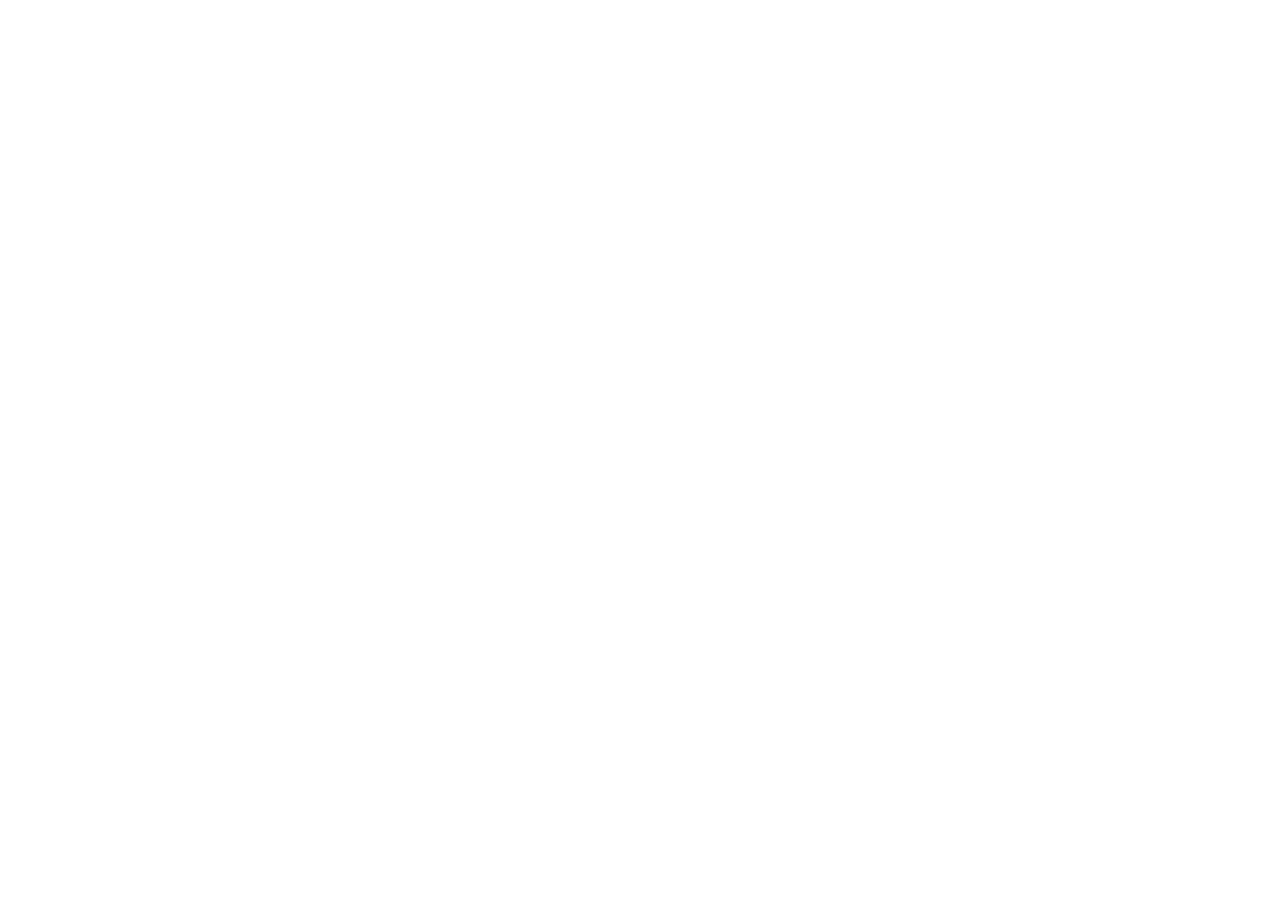
==== about.html @ c9db91c6 "initial commit" ====
<!doctype html>
<html>
<head>
  <meta charset="utf-8">
  <meta name="viewport" content="initial-scale=1.0">
  <title>about</title>
  <link rel="stylesheet" href="css/standardize.css">
  <link rel="stylesheet" href="css/about-grid.css">
  <link rel="stylesheet" href="css/about.css">
</head>
<body class="body page-about clearfix">
  <script src="js/jquery-min.js"></script>
</body>
</html>
---- css/standardize.css ----
/*! normalize.css v2.1.0 | MIT License | git.io/normalize */

/* ==========================================================================
   HTML5 display definitions
   ========================================================================== */

/**
 * Correct `block` display not defined in IE 8/9.
 */

article,
aside,
details,
figcaption,
figure,
footer,
header,
hgroup,
main,
nav,
section,
summary {
    display: block;
}

/**
 * Correct `inline-block` display not defined in IE 8/9.
 */

audio,
canvas,
video {
    display: inline-block;
}

/**
 * Prevent modern browsers from displaying `audio` without controls.
 * Remove excess height in iOS 5 devices.
 */

audio:not([controls]) {
    display: none;
    height: 0;
}

/**
 * Address styling not present in IE 8/9.
 */

[hidden] {
    display: none;
}

/* ==========================================================================
   Base
   ========================================================================== */

/**
 * 1. Set default font family to sans-serif.
 * 2. Prevent iOS text size adjust after orientation change, without disabling
 *    user zoom.
 * 3. Ensure that the HTML is always 100% height. This fixed body height issues in Chrome for example.
 */

html {
    font-family: sans-serif; /* 1 */
    -webkit-text-size-adjust: 100%; /* 2 */
    -ms-text-size-adjust: 100%; /* 2 */
    min-height: 100%;
}

/**
 * Remove default margin.
 */

body {
    margin: 0;
}

/* ==========================================================================
   Links
   ========================================================================== */

/**
 * Address `outline` inconsistency between Chrome and other browsers.
 */

a:focus {
    outline: thin dotted;
}

/**
 * Improve readability when focused and also mouse hovered in all browsers.
 */

a:active,
a:hover {
    outline: 0;
}

/* ==========================================================================
   Typography
   ========================================================================== */

/**
 * Address variable `h1` font-size and margin within `section` and `article`
 * contexts in Firefox 4+, Safari 5, and Chrome.
 */

h1 {
    font-size: 2em;
    margin: 0.67em 0;
}

/**
 * Address styling not present in IE 8/9, Safari 5, and Chrome.
 */

abbr[title] {
    border-bottom: 1px dotted;
}

/**
 * Address style set to `bolder` in Firefox 4+, Safari 5, and Chrome.
 */

b,
strong {
    font-weight: bold;
}

/**
 * Address styling not present in Safari 5 and Chrome.
 */

dfn {
    font-style: italic;
}

/**
 * Address differences between Firefox and other browsers.
 */

hr {
    -moz-box-sizing: content-box;
    box-sizing: content-box;
    height: 0;
}

/**
 * Address styling not present in IE 8/9.
 */

mark {
    background: #ff0;
    color: #000;
}

/**
 * Correct font family set oddly in Safari 5 and Chrome.
 */

code,
kbd,
pre,
samp {
    font-family: monospace, serif;
    font-size: 1em;
}

/**
 * Improve readability of pre-formatted text in all browsers.
 */

pre {
    white-space: pre-wrap;
}

/**
 * Set consistent quote types.
 */

q {
    quotes: "\201C" "\201D" "\2018" "\2019";
}

/**
 * Address inconsistent and variable font size in all browsers.
 */

small {
    font-size: 80%;
}

/**
 * Prevent `sub` and `sup` affecting `line-height` in all browsers.
 */

sub,
sup {
    font-size: 75%;
    line-height: 0;
    position: relative;
    vertical-align: baseline;
}

sup {
    top: -0.5em;
}

sub {
    bottom: -0.25em;
}

/* ==========================================================================
   Embedded content
   ========================================================================== */

/**
 * Remove border when inside `a` element in IE 8/9.
 */

img {
    border: 0;
}

/**
 * Correct overflow displayed oddly in IE 9.
 */

svg:not(:root) {
    overflow: hidden;
}

/* ==========================================================================
   Figures
   ========================================================================== */

/**
 * Address margin not present in IE 8/9 and Safari 5.
 */

figure {
    margin: 0;
}

/* ==========================================================================
   Forms
   ========================================================================== */

/**
 * Define consistent border, margin, and padding.
 */
fieldset {
    margin: 0 2px;
    padding: 0.35em 0.625em 0.75em;
}

/**
 * 1. Correct `color` not being inherited in IE 8/9.
 * 2. Remove padding so people aren't caught out if they zero out fieldsets.
 */

legend {
    border: 0; /* 1 */
    padding: 0; /* 2 */
}

/**
 * 1. Correct font family not being inherited in all browsers.
 * 2. Correct font size not being inherited in all browsers.
 * 3. Address margins set differently in Firefox 4+, Safari 5, and Chrome.
 */

button,
input,
select,
textarea {
    font-family: inherit; /* 1 */
    font-size: 100%; /* 2 */
    font-weight: inherit; /* 1 */
    margin: 0; /* 3 */
    padding: 0;
}

/**
 * Remove the default button background color that browsers set
 */

button {
    background: transparent;
}

/**
 * Address Firefox 4+ setting `line-height` on `input` using `!important` in
 * the UA stylesheet.
 */

button,
input {
    line-height: normal;
}

/**
 * Address inconsistent `text-transform` inheritance for `button` and `select`.
 * All other form control elements do not inherit `text-transform` values.
 * Correct `button` style inheritance in Chrome, Safari 5+, and IE 8+.
 * Correct `select` style inheritance in Firefox 4+ and Opera.
 */

button,
select {
    text-transform: none;
}

/**
 * Make sure selects don't get the default browser styles.
 */
select {
  -webkit-appearance: none;
}


/**
 * 1. Avoid the WebKit bug in Android 4.0.* where (2) destroys native `audio`
 *    and `video` controls.
 * 2. Correct inability to style clickable `input` types in iOS.
 * 3. Improve usability and consistency of cursor style between image-type
 *    `input` and others.
 */

button,
html input[type="button"], /* 1 */
input[type="reset"],
input[type="submit"] {
    -webkit-appearance: button; /* 2 */
    cursor: pointer; /* 3 */
}

/**
 * Re-set default cursor for disabled elements.
 */

button[disabled],
html input[disabled] {
    cursor: default;
}

/**
 * 1. Address box sizing set to `content-box` in IE 8/9.
 * 2. Remove excess padding in IE 8/9.
 */

input[type="checkbox"],
input[type="radio"] {
    box-sizing: border-box; /* 1 */
    padding: 0; /* 2 */
}

/**
 * 1. Address `appearance` set to `searchfield` in Safari 5 and Chrome.
 * 2. Address `box-sizing` set to `border-box` in Safari 5 and Chrome
 *    (include `-moz` to future-proof).
 */

input[type="search"] {
    -webkit-appearance: textfield; /* 1 */
    -moz-box-sizing: content-box;
    -webkit-box-sizing: content-box; /* 2 */
    box-sizing: content-box;
}

/**
 * Remove inner padding and search cancel button in Safari 5 and Chrome
 * on OS X.
 */

input[type="search"]::-webkit-search-cancel-button,
input[type="search"]::-webkit-search-decoration {
    -webkit-appearance: none;
}

/**
 * Remove inner padding and border in Firefox 4+.
 */

button::-moz-focus-inner,
input::-moz-focus-inner {
    border: 0;
    padding: 0;
}

/**
 * 1. Remove default vertical scrollbar in IE 8/9.
 * 2. Improve readability and alignment in all browsers.
 * 3. Disable resizing by default.
 */

textarea {
    overflow: auto; /* 1 */
    vertical-align: top; /* 2 */
    resize: none; /* 3 */
}

/* ==========================================================================
   Tables
   ========================================================================== */

/**
 * Remove most spacing between table cells.
 */

table {
    border-collapse: collapse;
    border-spacing: 0;
}



html, body, div, span, applet, object, iframe,
h1, h2, h3, h4, h5, h6, p, blockquote, pre,
a, abbr, acronym, address, big, cite, code,
del, dfn, em, font, img, ins, kbd, q, s, samp,
small, strike, strong, sub, sup, tt, var,
dl, dt, dd, ol, ul, li,
fieldset, form, label, legend,
table, caption, tbody, tfoot, thead, tr, th, td {
  margin: 0;
  padding: 0;
  border: 0;
  outline: 0;
  font-weight: inherit;
  font-style: inherit;
  font-size: 100%;
  font-family: inherit;
  vertical-align: baseline;
}
/* remember to define focus styles! */
:focus {
  outline: 0;
}
body {
  line-height: 1;
  color: black;
  background: white;
}
ol, ul, li {
  list-style: none;
}
/* tables still need 'cellspacing="0"' in the markup */
table {
  border-collapse: separate;
  border-spacing: 0;
}
caption, th, td {
  text-align: left;
  font-weight: normal;
}
blockquote:before, blockquote:after,
q:before, q:after {
  content: "";
}
blockquote, q {
  quotes: "" "";
}
a,
a:hover,
a:visited {
  text-decoration: none;
}
button,
input,
fieldset,
textarea,
select {
  font-size: inherit;
  color: inherit;
  border: none;
  border-radius: 0;
}
img {
  width: 100%;
  height: auto;
}
.clearfix:before, .clearfix:after { content: ""; display: table; }
.clearfix:after { clear: both; }
.clearfix { *zoom: 1; }

* {
  -moz-box-sizing: border-box;
  box-sizing: border-box;
}
---- css/about-grid.css ----
.fluid-span-1 {
  width: 6.5%;
}

.fluid-span-2 {
  width: 15%;
}

.fluid-span-3 {
  width: 23.5%;
}

.fluid-span-4 {
  width: 32%;
}

.fluid-span-5 {
  width: 40.5%;
}

.fluid-span-6 {
  width: 49%;
}

.fluid-span-7 {
  width: 57.5%;
}

.fluid-span-8 {
  width: 66%;
}

.fluid-span-9 {
  width: 74.5%;
}

.fluid-span-10 {
  width: 83%;
}

.fluid-span-11 {
  width: 91.5%;
}

.fluid-span-12 {
  width: 100%;
}

.fluid-offset-1 {
  margin-left: 8.5%;
}

.fluid-offset-2 {
  margin-left: 17%;
}

.fluid-offset-3 {
  margin-left: 25.5%;
}

.fluid-offset-4 {
  margin-left: 34%;
}

.fluid-offset-5 {
  margin-left: 42.5%;
}

.fluid-offset-6 {
  margin-left: 51%;
}

.fluid-offset-7 {
  margin-left: 59.5%;
}

.fluid-offset-8 {
  margin-left: 68%;
}

.fluid-offset-9 {
  margin-left: 76.5%;
}

.fluid-offset-10 {
  margin-left: 85%;
}

.fluid-offset-11 {
  margin-left: 93.5%;
}
---- css/about.css ----
body {
  background-color: rgb(255, 255, 255);
  font-size: 1em;
}
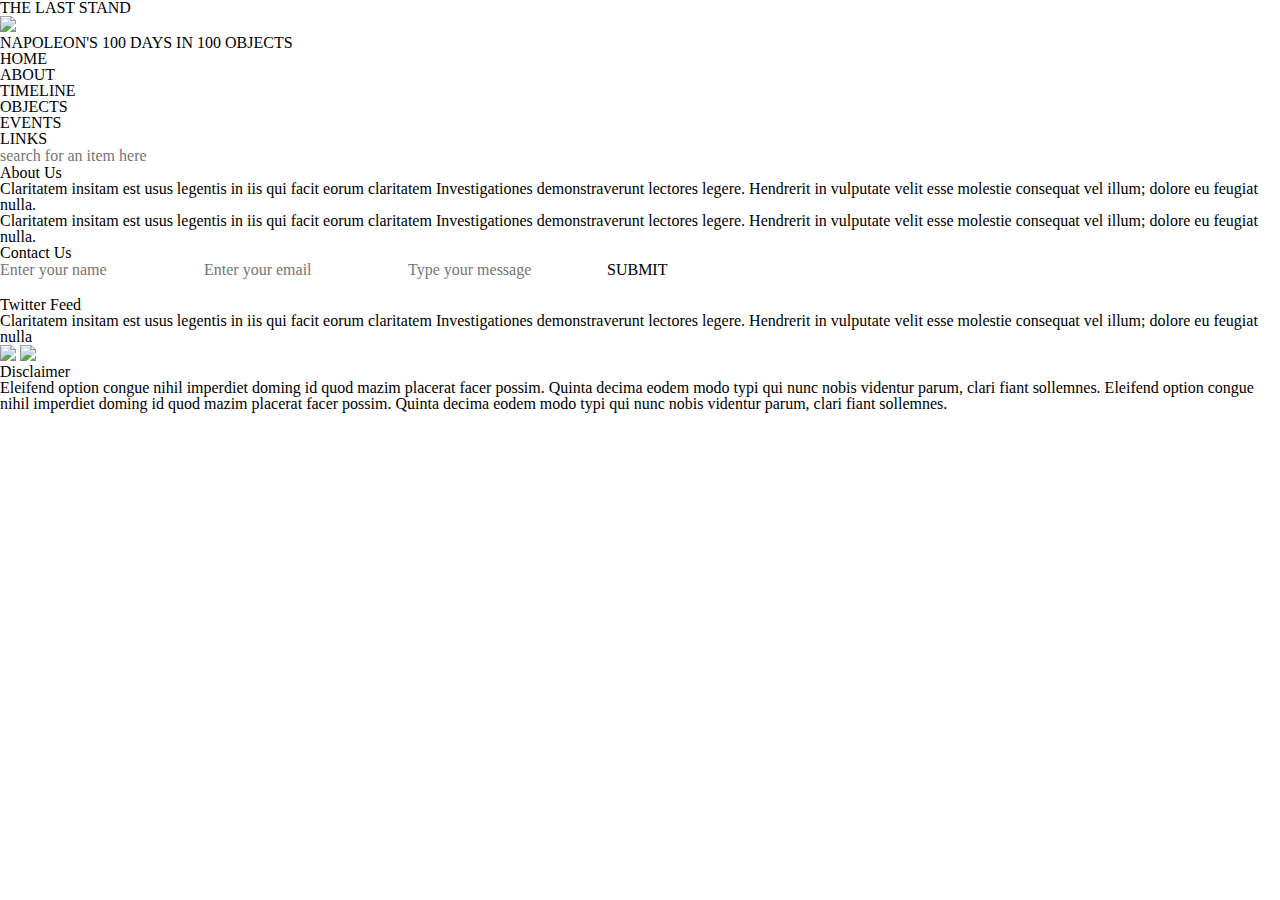
==== commit 8d384701: "add Header & Footer" ====
--- a/about.html
+++ b/about.html
@@ -9,6 +9,65 @@
   <link rel="stylesheet" href="css/about.css">
 </head>
 <body class="body page-about clearfix">
+  <section class="header">
+    <section class="header-content clearfix">
+      <h1 class="title">THE LAST STAND</h1>
+      <img class="warwick-logo" src="images/NAPO warwick logo black-202x69-2.jpg" data-rimage data-src="images/NAPO warwick logo black-202x69-2.jpg">
+      <h2 class="subtitle">NAPOLEON'S 100 DAYS IN 100 OBJECTS</h2>
+      <nav class="main-nav main-nav-1 clearfix">
+        <ul class="main-nav clearfix">
+          <li onClick="window.location='index.html';" class="nav-home">HOME</li>
+          <li onClick="window.location='about.html';" class="nav-about">ABOUT</li>
+          <li onClick="window.location='timeline.html';" class="nav-timeline">TIMELINE</li>
+          <li onClick="window.location='objects.html';" class="nav-objects">OBJECTS</li>
+          <li onClick="window.location='events.html';" class="nav-events">EVENTS</li>
+          <li onClick="window.location='links.html';" class="nav-links">LINKS</li>
+        </ul>
+      </nav>
+      <input class="search" name="site-wide-search" placeholder="search for an item here" type="search">
+    </section>
+    <div class="header-bg"></div>
+  </section>
+  <section class="footer clearfix">
+    <div class="footer_contents_contents clearfix">
+      <section class="about clearfix">
+        <p class="about_title">About Us</p>
+        <div class="about_text">
+          <p>Claritatem insitam est usus legentis in iis qui facit eorum claritatem Investigationes demonstraverunt lectores legere. Hendrerit in vulputate velit esse molestie consequat vel illum; dolore eu feugiat nulla.</p>
+          <p>Claritatem insitam est usus legentis in iis qui facit eorum claritatem Investigationes demonstraverunt lectores legere. Hendrerit in vulputate velit esse molestie consequat vel illum; dolore eu feugiat nulla.<br></p>
+</div>
+      </section>
+      <section class="contact_form clearfix">
+        <p class="contact_title">Contact Us</p>
+        <input class="name" placeholder="Enter your name" type="text">
+        <input class="email" placeholder="Enter your email" type="text">
+        <textarea class="message" placeholder="Type your message"></textarea>
+        <button class="submit">SUBMIT&nbsp;</button>
+      </section>
+      <section class="social clearfix">
+        <section class="twitter_feed clearfix">
+          <p class="twitter_title">Twitter Feed</p>
+          <p class="twitter_feed_placeholder">Claritatem insitam est usus legentis in iis qui facit eorum claritatem Investigationes demonstraverunt lectores legere. Hendrerit in vulputate velit esse molestie consequat vel illum; dolore eu feugiat nulla</p>
+        </section>
+        <div class="social_links clearfix">
+          <img class="facebook" src="images/facebook42-42x42-1.png" data-rimage data-src="images/facebook42-42x42-1.png">
+          <img class="twitter" src="images/twitter42-42x42-1.png" data-rimage data-src="images/twitter42-42x42-1.png">
+        </div>
+      </section>
+    </div>
+    <div class="footer_contents"></div>
+    <section class="disclaimer disclaimer-1">
+      <div class="disclaimer clearfix">
+        <div class="element"></div>
+        <div class="disclaimer_text clearfix">
+          <p class="text text-1">Disclaimer</p>
+          <p class="text text-2">Eleifend option congue nihil imperdiet doming id quod mazim placerat facer possim. Quinta decima eodem modo typi qui nunc nobis videntur parum, clari fiant sollemnes.&nbsp;Eleifend option congue nihil imperdiet doming id quod mazim placerat facer possim. Quinta decima eodem modo typi qui nunc nobis videntur parum, clari fiant sollemnes.</p>
+        </div>
+      </div>
+    </section>
+  </section>
+
   <script src="js/jquery-min.js"></script>
+  <script src="js/rimages.js"></script>
 </body>
 </html>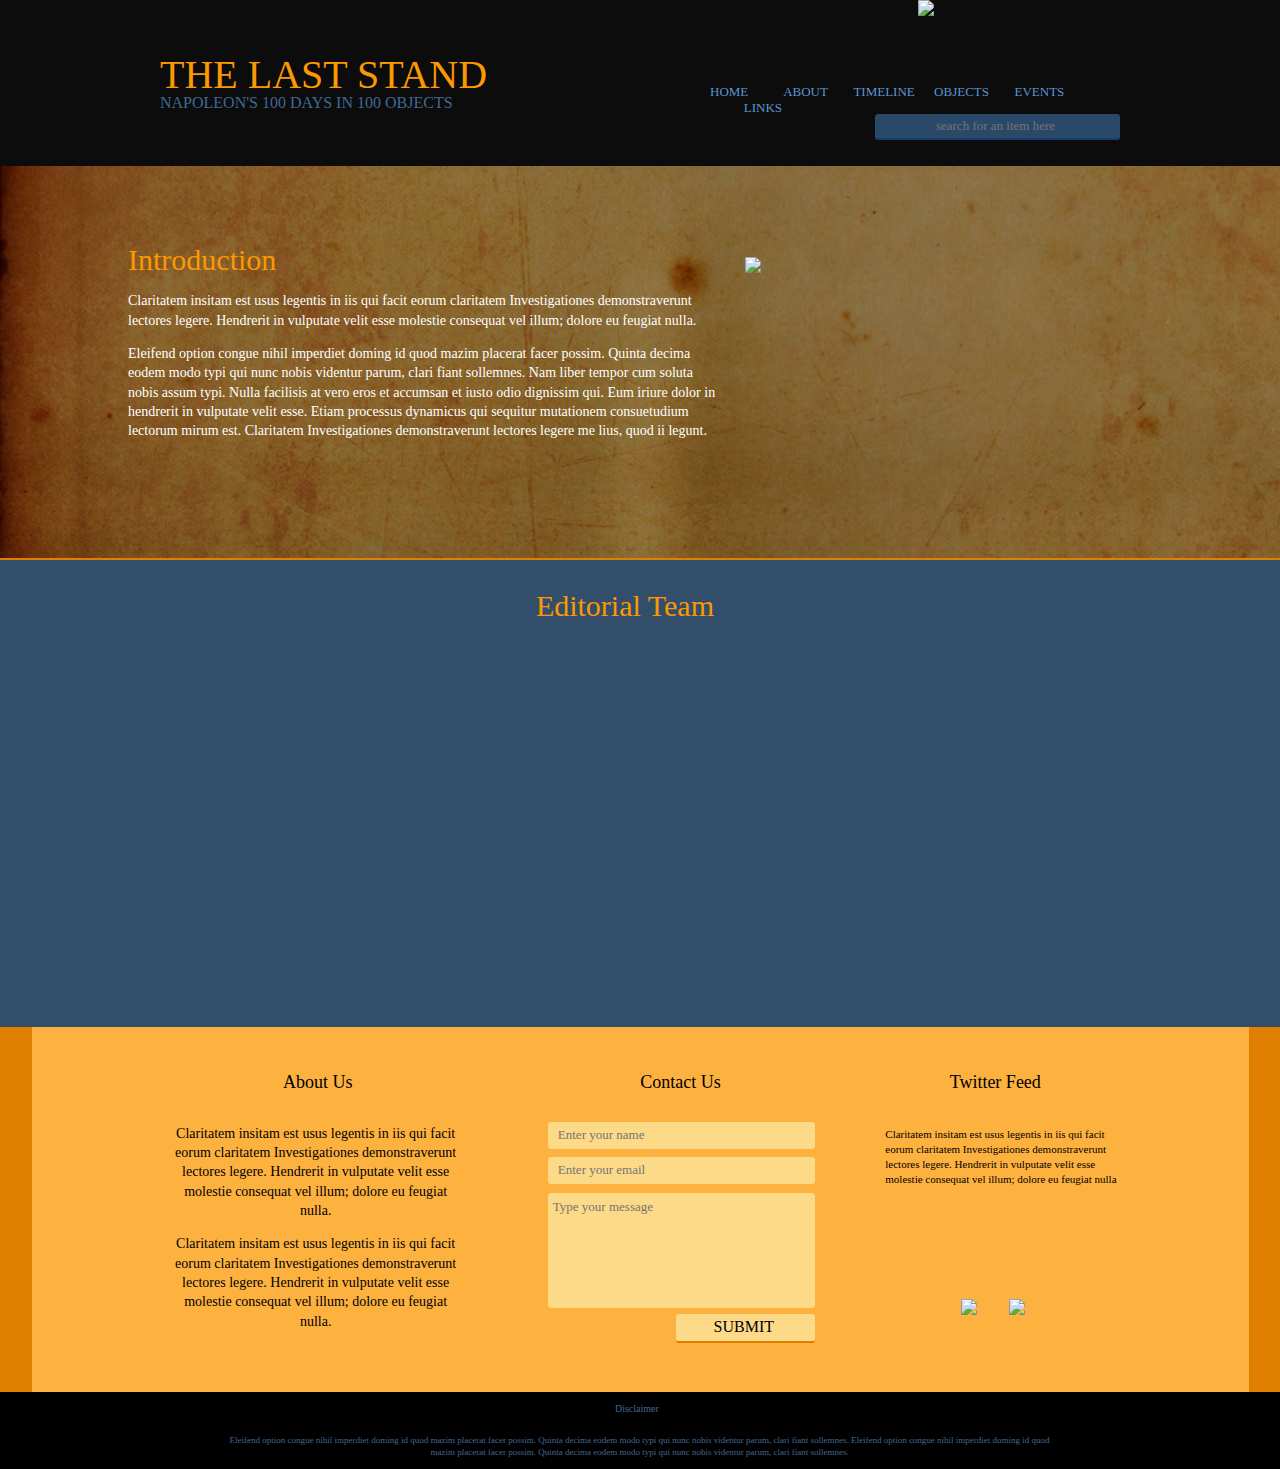
==== commit 16554d78: "add contents" ====
--- a/about.html
+++ b/about.html
@@ -28,6 +28,18 @@
     </section>
     <div class="header-bg"></div>
   </section>
+  <section class="introduction introduction-1 clearfix">
+    <article class="introduction clearfix">
+      <article class="title">Introduction</article>
+      <article class="body">
+        <p>Claritatem insitam est usus legentis in iis qui facit eorum claritatem Investigationes demonstraverunt lectores legere. Hendrerit in vulputate velit esse molestie consequat vel illum; dolore eu feugiat nulla.</p>
+        <p>Eleifend option congue nihil imperdiet doming id quod mazim placerat facer possim. Quinta decima eodem modo typi qui nunc nobis videntur parum, clari fiant sollemnes. Nam liber tempor cum soluta nobis assum typi. Nulla facilisis at vero eros et accumsan et iusto odio dignissim qui. Eum iriure dolor in hendrerit in vulputate velit esse. Etiam processus dynamicus qui sequitur mutationem consuetudium lectorum mirum est. Claritatem Investigationes demonstraverunt lectores legere me lius, quod ii legunt.</p>
+</article>
+      <img class="introduction_image" src="images/Beaume_-_Napoléon_Ier_quittant_l'île_d'Elbe_-_1836-382x226-4.jpg" data-rimage data-src="images/Beaume_-_Napoléon_Ier_quittant_l'île_d'Elbe_-_1836-382x226-4.jpg">
+    </article>
+  </section>
+  <div class="container"></div>
+  <p class="text text-1">Editorial Team</p>
   <section class="footer clearfix">
     <div class="footer_contents_contents clearfix">
       <section class="about clearfix">
@@ -60,8 +72,8 @@
       <div class="disclaimer clearfix">
         <div class="element"></div>
         <div class="disclaimer_text clearfix">
-          <p class="text text-1">Disclaimer</p>
-          <p class="text text-2">Eleifend option congue nihil imperdiet doming id quod mazim placerat facer possim. Quinta decima eodem modo typi qui nunc nobis videntur parum, clari fiant sollemnes.&nbsp;Eleifend option congue nihil imperdiet doming id quod mazim placerat facer possim. Quinta decima eodem modo typi qui nunc nobis videntur parum, clari fiant sollemnes.</p>
+          <p class="text text-2">Disclaimer</p>
+          <p class="text text-3">Eleifend option congue nihil imperdiet doming id quod mazim placerat facer possim. Quinta decima eodem modo typi qui nunc nobis videntur parum, clari fiant sollemnes.&nbsp;Eleifend option congue nihil imperdiet doming id quod mazim placerat facer possim. Quinta decima eodem modo typi qui nunc nobis videntur parum, clari fiant sollemnes.</p>
         </div>
       </div>
     </section>
--- a/css/about.css
+++ b/css/about.css
@@ -1,4 +1,514 @@
 body {
   background-color: rgb(255, 255, 255);
+  font: normal 0.875em/1.38 Aller-Light;
+  color: rgb(0, 0, 0);
+}
+
+.about {
+  float: left;
+  width: 29.375%;
+  height: 245px;
+  margin: 43px 0 0 1.56413%;
+}
+
+.about_text {
+  float: left;
+  clear: both;
+  width: 99.7362012987%;
+  min-height: 210px;
+  margin-top: 11px;
+  font: 400 1em/1.38 'Aller Light';
+  text-align: center;
+  color: rgb(0, 0, 0);
+}
+
+.about_text p,
+.body p {
+  margin-bottom: 1em;
+}
+
+.about_title {
+  float: left;
+  margin-left: 38.29787%;
+  font: 1.286em/1.38 DustismoRoman;
+  color: rgb(0, 0, 0);
+}
+
+.contact_form {
+  float: left;
+  width: 27.9166666666%;
+  height: 254px;
+  margin: 43px 0 0 9.45801%;
+}
+
+.contact_title {
+  float: left;
+  margin-left: 34.52076%;
+  font: 1.286em/1.38 DustismoRoman;
+  color: rgb(0, 0, 0);
+}
+
+.container {
+  position: relative;
+  float: left;
+  clear: both;
+  z-index: 45;
+  width: 100%;
+  height: 467px;
+  background-color: rgb(50, 78, 107);
+}
+
+.disclaimer {
+  float: left;
+  width: 100%;
+  height: 77px;
+}
+
+.disclaimer .disclaimer {
+  position: relative;
+}
+
+.disclaimer_text {
+  position: absolute;
+  top: 10px;
+  left: 0;
+  right: 0;
+  z-index: 3;
+  width: 836px;
+  height: 47px;
+  margin: 0 auto;
+}
+
+.disclaimer_text .text {
+  font-family: Aller;
+}
+
+.element {
+  position: relative;
+  float: left;
+  z-index: 0;
+  width: 100%;
+  height: 77px;
+  background-color: rgb(0, 0, 0);
+}
+
+.email {
+  display: block;
+  float: left;
+  clear: both;
+  width: 99.8538669064%;
+  height: 27px;
+  margin-top: 8px;
+  padding: 0 10px;
+  border-radius: 3px;
+  background-color: rgb(253, 218, 135);
+  font: 0.929em/1.38 Aller;
+  color: rgb(225, 127, 0);
+}
+
+.facebook {
+  display: block;
+  float: left;
+  width: 42px;
+  height: auto;
+  overflow: hidden;
+}
+
+.footer {
+  position: relative;
+  float: left;
+  width: 100%;
+  height: 365px;
+  background-color: rgb(225, 127, 0);
+}
+
+.footer_contents {
+  position: absolute;
+  top: 0;
+  left: 0;
+  right: 0;
+  z-index: 6;
+  width: 1217px;
+  height: 365px;
+  margin: 0 auto;
+  background-color: #fdb13f;
+}
+
+.footer_contents_contents {
+  position: absolute;
+  top: 0;
+  left: 0;
+  right: 0;
+  z-index: 23;
+  width: 960px;
+  height: 314px;
+  margin: 0 auto;
+}
+
+.header {
+  position: relative;
+  float: left;
+  width: 100%;
+  height: 166px;
+  background-color: rgb(12, 22, 31);
+}
+
+.header-bg {
+  position: absolute;
+  top: 0;
+  left: 0;
+  right: 0;
+  z-index: 30;
+  width: 100%;
+  height: 166px;
+  margin: 0 auto;
+  background-color: rgb(12, 12, 12);
+}
+
+.header-content {
+  position: absolute;
+  top: 0;
+  left: 0;
+  right: 0;
+  z-index: 43;
+  width: 960px;
+  height: 166px;
+  margin: 0 auto;
+}
+
+.header-content .title {
+  z-index: 32;
+  width: 350px;
+  height: 55px;
+  margin-top: 47px;
+  font-size: 2.857em;
+}
+
+.introduction {
+  float: left;
+}
+
+.introduction .body {
+  position: relative;
+  float: left;
+  clear: both;
+  z-index: 25;
+  width: 57.4999999999%;
+  min-height: 200px;
+  margin-top: 11px;
   font-size: 1em;
+  line-height: 1.38;
+  color: rgb(255, 255, 255);
+}
+
+.introduction .introduction {
+  width: 80%;
+  height: 314px;
+  margin: 39px 0 0 10%;
+}
+
+.introduction .title {
+  z-index: 26;
+  margin-top: 34px;
+  font-size: 2.143em;
+}
+
+.introduction_image {
+  display: block;
+  float: left;
+  width: 382px;
+  height: auto;
+  margin: -23px 0 0 2.70671%;
+  overflow: hidden;
+}
+
+.main-nav {
+  height: 17px;
+}
+
+.main-nav .main-nav {
+  float: left;
+  width: 99.9097083186%;
+}
+
+.message {
+  display: block;
+  float: left;
+  clear: both;
+  width: 99.8538669064%;
+  height: 115px;
+  margin-top: 9px;
+  padding: 5px;
+  border-radius: 3px;
+  background-color: rgb(253, 218, 135);
+  font: 0.929em/1.38 Aller;
+  color: rgb(225, 127, 0);
+  resize: none;
+}
+
+.email:focus,
+.message:focus,
+.name:focus {
+  background-color: rgb(254, 233, 185);
+}
+
+.name {
+  display: block;
+  float: left;
+  clear: both;
+  width: 99.8538669064%;
+  height: 27px;
+  margin-top: 9px;
+  padding: 0 10px;
+  border-radius: 3px;
+  background-color: rgb(253, 218, 135);
+  font: 0.929em/1.38 Aller;
+  color: rgb(225, 127, 0);
+}
+
+.nav-about {
+  float: left;
+  margin: -2px 0 0 8.50626%;
+  font: 0.929em/1.38 Aller;
+  color: rgb(92, 150, 210);
+}
+
+.nav-events,
+.nav-timeline {
+  float: left;
+  margin: -2px 0 0 6.22521%;
+  font: 0.929em/1.38 Aller;
+  color: rgb(92, 150, 210);
+}
+
+.nav-home {
+  float: left;
+  margin-top: -2px;
+  font: 0.929em/1.38 Aller;
+  color: rgb(92, 150, 210);
+}
+
+.nav-home:hover {
+  border-bottom: 2px solid rgb(225, 127, 0);
+  border-top-width: 0;
+  border-right-width: 0;
+  border-left-width: 0;
+  border-top-style: none;
+  border-right-style: none;
+  border-left-style: none;
+}
+
+.nav-links {
+  float: left;
+  margin: -2px 0 0 8.2354299999%;
+  font: 0.929em/1.38 Aller;
+  color: rgb(92, 150, 210);
+}
+
+.nav-about:hover,
+.nav-events:hover,
+.nav-links:hover,
+.nav-objects:hover,
+.nav-timeline:hover {
+  border-bottom: 2px solid rgb(225, 127, 0);
+}
+
+.nav-about:active,
+.nav-events:active,
+.nav-home:active,
+.nav-links:active,
+.nav-objects:active,
+.nav-timeline:active {
+  color: rgb(225, 127, 0);
+}
+
+.nav-objects {
+  float: left;
+  margin: -2px 0 0 4.71468%;
+  font: 0.929em/1.38 Aller;
+  color: rgb(92, 150, 210);
+}
+
+.search {
+  display: block;
+  float: right;
+  clear: both;
+  width: 225px;
+  height: 24px;
+  padding: 0 10px;
+  border-bottom: 2px solid rgb(22, 61, 108);
+  border-radius: 3px;
+  background-color: #2a4969;
+  font: 400 0.929em/1.38 Aller;
+  text-align: center;
+  color: #9dbee0;
+}
+
+.search:focus {
+  border-bottom-color: rgb(225, 127, 0);
+  background-color: #15375a;
+  color: #9dbee0;
+}
+
+.social {
+  float: left;
+  width: 22.3958333333%;
+  height: 271px;
+  margin: 43px 0 0 9.28874%;
+}
+
+.social_links {
+  float: left;
+  clear: both;
+  width: 43.4782608695%;
+  height: 42px;
+  margin: 5px 0 0 26.07558%;
+}
+
+.submit {
+  display: block;
+  float: left;
+  clear: both;
+  width: 51.798561151%;
+  height: 29px;
+  margin: 6px 0 0 47.98857%;
+  border-bottom: 2px solid rgb(225, 127, 0);
+  border-radius: 3px;
+  background-color: rgb(253, 218, 135);
+  font: 1.143em/1.38 Aller;
+  text-align: center;
+  color: rgb(0, 0, 0);
+}
+
+.submit:active {
+  border-top-width: 0;
+  border-right-width: 0;
+  border-bottom-width: 0;
+  border-left-width: 0;
+  border-style: none;
+}
+
+.subtitle {
+  position: relative;
+  float: left;
+  clear: both;
+  z-index: 33;
+  margin-top: -10px;
+  font: 1.143em/1.38 Aller;
+  color: rgb(65, 105, 147);
+}
+
+.text {
+  float: left;
+  line-height: 1.38;
+}
+
+.title {
+  position: relative;
+  float: left;
+  font-family: DustismoRoman;
+  line-height: 1.38;
+  color: #fb9902;
+}
+
+.twitter {
+  display: block;
+  float: left;
+  width: 42px;
+  height: auto;
+  margin-left: 6.63658%;
+  overflow: hidden;
+}
+
+.twitter_feed {
+  float: left;
+  width: 100%;
+  height: 224px;
+}
+
+.twitter_feed_placeholder {
+  float: left;
+  clear: both;
+  width: 108.6956521739%;
+  min-height: 186px;
+  margin: 14px 0 0 -9.1569800001%;
+  font: 400 0.786em/1.38 'Aller Light';
+  color: rgb(0, 0, 0);
+}
+
+.twitter_title {
+  float: left;
+  margin-left: 20.77035%;
+  font: 1.286em/1.38 DustismoRoman;
+  color: rgb(0, 0, 0);
+}
+
+.warwick-logo {
+  display: block;
+  position: relative;
+  float: right;
+  z-index: 42;
+  width: 202px;
+  height: auto;
+  overflow: hidden;
+}
+
+.disclaimer-1 {
+  margin-top: 365px;
+}
+
+.introduction-1 {
+  clear: both;
+  width: 100%;
+  height: 394px;
+  border-bottom: 2px solid rgb(225, 127, 0);
+  background-image: url('../images/bg-image(2).png');
+  background-repeat: repeat-y;
+  background-size: cover;
+  background-position: left top;
+  background-attachment: fixed;
+}
+
+.main-nav-1 {
+  position: relative;
+  float: right;
+  z-index: 41;
+  width: 410px;
+  margin-top: -17px;
+}
+
+.main-nav-1:hover {
+  border-top-width: 0;
+  border-right-width: 0;
+  border-bottom-width: 0;
+  border-left-width: 0;
+  border-style: none;
+}
+
+.text-1 {
+  position: relative;
+  clear: both;
+  z-index: 46;
+  margin: -442px 0 0 41.86589%;
+  font-family: 'Dustismo Roman';
+  font-size: 2.143em;
+  font-weight: Regular;
+  text-align: center;
+  color: #fb9902;
+}
+
+.text-2 {
+  margin-left: 47.0077%;
+  font-size: 0.714em;
+  color: rgb(65, 105, 147);
+}
+
+.text-3 {
+  clear: both;
+  width: 99.9028110047%;
+  min-height: 23px;
+  margin-top: 8px;
+  font-size: 0.643em;
+  text-align: center;
+  color: #416993;
 }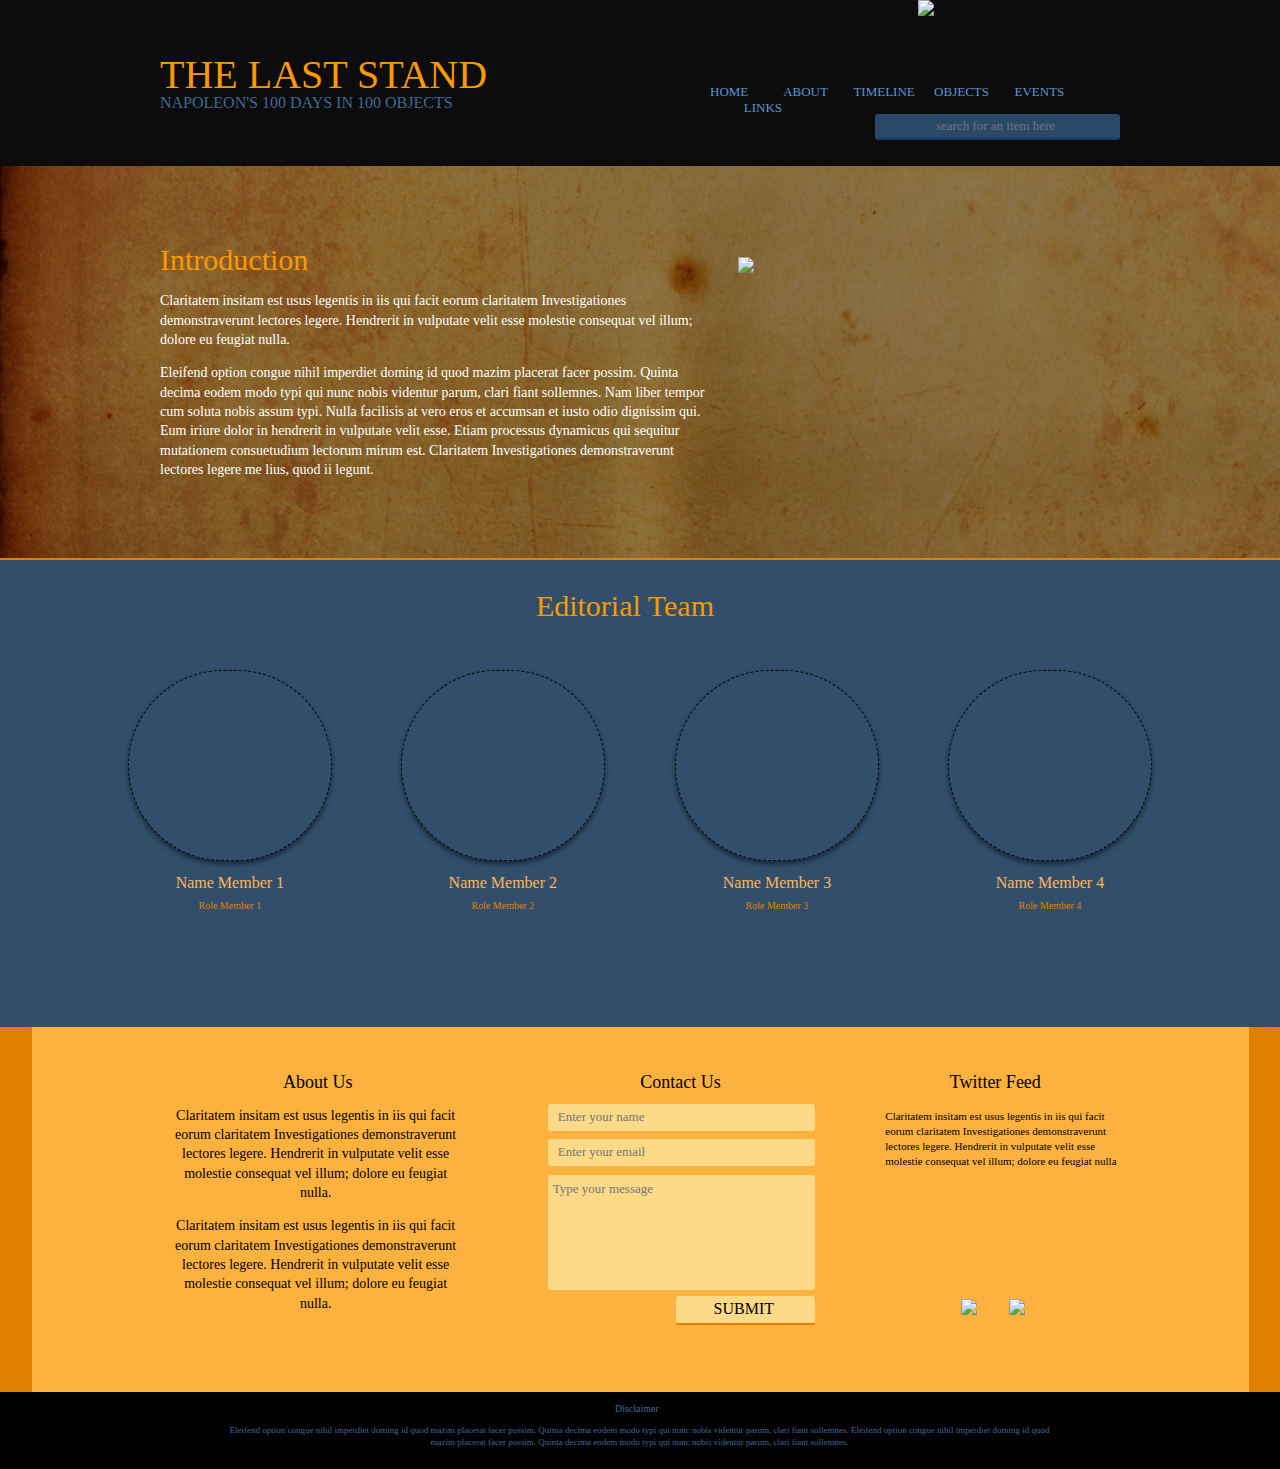
==== commit 2ccfc432: "CSS and add more contents" ====
--- a/about.html
+++ b/about.html
@@ -5,16 +5,15 @@
   <meta name="viewport" content="initial-scale=1.0">
   <title>about</title>
   <link rel="stylesheet" href="css/standardize.css">
-  <link rel="stylesheet" href="css/about-grid.css">
-  <link rel="stylesheet" href="css/about.css">
+  <link rel="stylesheet" href="css/styles.css">
 </head>
 <body class="body page-about clearfix">
-  <section class="header">
-    <section class="header-content clearfix">
+  <section class="header header-1">
+    <section class="header-content header-content-1 clearfix">
       <h1 class="title">THE LAST STAND</h1>
       <img class="warwick-logo" src="images/NAPO warwick logo black-202x69-2.jpg" data-rimage data-src="images/NAPO warwick logo black-202x69-2.jpg">
       <h2 class="subtitle">NAPOLEON'S 100 DAYS IN 100 OBJECTS</h2>
-      <nav class="main-nav main-nav-1 clearfix">
+      <nav class="main-nav clearfix">
         <ul class="main-nav clearfix">
           <li onClick="window.location='index.html';" class="nav-home">HOME</li>
           <li onClick="window.location='about.html';" class="nav-about">ABOUT</li>
@@ -26,25 +25,23 @@
       </nav>
       <input class="search" name="site-wide-search" placeholder="search for an item here" type="search">
     </section>
-    <div class="header-bg"></div>
+    <div class="header-bg header-bg-1"></div>
   </section>
   <section class="introduction introduction-1 clearfix">
     <article class="introduction clearfix">
-      <article class="title">Introduction</article>
-      <article class="body">
+      <h2 class="introduction-title">Introduction</h2>
+      <div class="intro-body">
         <p>Claritatem insitam est usus legentis in iis qui facit eorum claritatem Investigationes demonstraverunt lectores legere. Hendrerit in vulputate velit esse molestie consequat vel illum; dolore eu feugiat nulla.</p>
         <p>Eleifend option congue nihil imperdiet doming id quod mazim placerat facer possim. Quinta decima eodem modo typi qui nunc nobis videntur parum, clari fiant sollemnes. Nam liber tempor cum soluta nobis assum typi. Nulla facilisis at vero eros et accumsan et iusto odio dignissim qui. Eum iriure dolor in hendrerit in vulputate velit esse. Etiam processus dynamicus qui sequitur mutationem consuetudium lectorum mirum est. Claritatem Investigationes demonstraverunt lectores legere me lius, quod ii legunt.</p>
-</article>
+</div>
       <img class="introduction_image" src="images/Beaume_-_Napoléon_Ier_quittant_l'île_d'Elbe_-_1836-382x226-4.jpg" data-rimage data-src="images/Beaume_-_Napoléon_Ier_quittant_l'île_d'Elbe_-_1836-382x226-4.jpg">
     </article>
   </section>
-  <div class="container"></div>
-  <p class="text text-1">Editorial Team</p>
-  <section class="footer clearfix">
-    <div class="footer_contents_contents clearfix">
+  <section class="footer footer-1 clearfix">
+    <div class="footer_contents_contents footer_contents_contents-1 clearfix">
       <section class="about clearfix">
         <p class="about_title">About Us</p>
-        <div class="about_text">
+        <div class="about_text about_text-1">
           <p>Claritatem insitam est usus legentis in iis qui facit eorum claritatem Investigationes demonstraverunt lectores legere. Hendrerit in vulputate velit esse molestie consequat vel illum; dolore eu feugiat nulla.</p>
           <p>Claritatem insitam est usus legentis in iis qui facit eorum claritatem Investigationes demonstraverunt lectores legere. Hendrerit in vulputate velit esse molestie consequat vel illum; dolore eu feugiat nulla.<br></p>
 </div>
@@ -59,7 +56,7 @@
       <section class="social clearfix">
         <section class="twitter_feed clearfix">
           <p class="twitter_title">Twitter Feed</p>
-          <p class="twitter_feed_placeholder">Claritatem insitam est usus legentis in iis qui facit eorum claritatem Investigationes demonstraverunt lectores legere. Hendrerit in vulputate velit esse molestie consequat vel illum; dolore eu feugiat nulla</p>
+          <p class="twitter_feed_placeholder twitter_feed_placeholder-1">Claritatem insitam est usus legentis in iis qui facit eorum claritatem Investigationes demonstraverunt lectores legere. Hendrerit in vulputate velit esse molestie consequat vel illum; dolore eu feugiat nulla</p>
         </section>
         <div class="social_links clearfix">
           <img class="facebook" src="images/facebook42-42x42-1.png" data-rimage data-src="images/facebook42-42x42-1.png">
@@ -67,15 +64,41 @@
         </div>
       </section>
     </div>
-    <div class="footer_contents"></div>
+    <div class="footer_contents footer_contents-1"></div>
     <section class="disclaimer disclaimer-1">
       <div class="disclaimer clearfix">
-        <div class="element"></div>
-        <div class="disclaimer_text clearfix">
-          <p class="text text-2">Disclaimer</p>
-          <p class="text text-3">Eleifend option congue nihil imperdiet doming id quod mazim placerat facer possim. Quinta decima eodem modo typi qui nunc nobis videntur parum, clari fiant sollemnes.&nbsp;Eleifend option congue nihil imperdiet doming id quod mazim placerat facer possim. Quinta decima eodem modo typi qui nunc nobis videntur parum, clari fiant sollemnes.</p>
+        <div class="element element-1"></div>
+        <div class="disclaimer_text disclaimer_text-1 clearfix">
+          <p class="text text-1">Disclaimer</p>
+          <p class="text text-2">Eleifend option congue nihil imperdiet doming id quod mazim placerat facer possim. Quinta decima eodem modo typi qui nunc nobis videntur parum, clari fiant sollemnes.&nbsp;Eleifend option congue nihil imperdiet doming id quod mazim placerat facer possim. Quinta decima eodem modo typi qui nunc nobis videntur parum, clari fiant sollemnes.</p>
         </div>
       </div>
+    </section>
+  </section>
+  <section class="editorial clearfix">
+    <div class="container"></div>
+    <section class="editors clearfix">
+      <h2 class="title-editorial">Editorial Team</h2>
+      <section class="member-1 clearfix">
+        <div class="team-circle"></div>
+        <h3 class="name">Name Member 1</h3>
+        <h4 class="role">Role Member 1</h4>
+      </section>
+      <section class="member-2 clearfix">
+        <div class="team-circle"></div>
+        <h3 class="name">Name Member 2</h3>
+        <h4 class="role">Role Member 2</h4>
+      </section>
+      <section class="member-3 clearfix">
+        <div class="team-circle"></div>
+        <h3 class="name">Name Member 3</h3>
+        <h4 class="role">Role Member 3</h4>
+      </section>
+      <section class="member-4 clearfix">
+        <div class="team-circle"></div>
+        <h3 class="name">Name Member 4</h3>
+        <h4 class="role">Role Member 4</h4>
+      </section>
     </section>
   </section>
 
--- a/css/styles.css
+++ b/css/styles.css
@@ -0,0 +1,2258 @@
+.nav-home:hover {
+  border-top-width: 0;
+  border-right-width: 0;
+  border-left-width: 0;
+  border-top-style: none;
+  border-right-style: none;
+  border-left-style: none;
+}
+
+body {
+  background-color: rgb(255, 255, 255);
+  font: normal 0.875em/1.38 Aller;
+  color: rgb(0, 0, 0);
+}
+
+.page-index {
+  font-family: 'Aller Light';
+}
+
+.collaboration section {
+  position: absolute;
+  top: 1.5em;
+  left: 0;
+  right: 0;
+  z-index: 31;
+  width: 796px;
+  height: 13.714em;
+  margin: 0 auto;
+}
+
+.editors h2 {
+  margin: -2.833em 0 0 39.83301%;
+  font-family: 'Dustismo Roman';
+  font-size: 2.143em;
+  font-weight: Regular;
+  text-align: center;
+  color: #fb9902;
+}
+
+.editors section {
+  float: left;
+  width: 19.8958333333%;
+  height: 17.286em;
+}
+
+.featured-object img {
+  position: absolute;
+  top: 7.071em;
+  left: 0;
+  z-index: 36;
+  width: 408px;
+}
+
+.header section {
+  position: absolute;
+  top: 0;
+  left: 0;
+  right: 0;
+  width: 960px;
+  height: 11.857em;
+  margin: 0 auto;
+}
+
+.header-1 section {
+  z-index: 63;
+}
+
+.header-2 section {
+  z-index: 56;
+}
+
+.header-3 section,
+.header-4 section,
+.header-5 section,
+.header-6 section,
+.header-7 section {
+  z-index: 13;
+}
+
+.header-content h2 {
+  position: relative;
+  clear: both;
+  margin-top: -0.625em;
+  font-size: 1.143em;
+  color: rgb(65, 105, 147);
+}
+
+.header-content img {
+  position: relative;
+  float: right;
+  width: 202px;
+}
+
+.header-content input {
+  float: right;
+  width: 225px;
+  height: 1.846em;
+  border-bottom: 0.154em solid rgb(22, 61, 108);
+  background-color: #2a4969;
+  font-weight: 400;
+  text-align: center;
+  color: #9dbee0;
+}
+
+.header-content input:focus {
+  border-bottom-color: rgb(225, 127, 0);
+  background-color: #15375a;
+  color: #9dbee0;
+}
+
+.header-content-1 h1 {
+  z-index: 52;
+}
+
+.header-content-1 h2 {
+  z-index: 53;
+}
+
+.header-content-1 img {
+  z-index: 62;
+}
+
+.header-content-1 nav {
+  z-index: 61;
+}
+
+.header-content-2 h1 {
+  z-index: 45;
+}
+
+.header-content-2 h2 {
+  z-index: 46;
+}
+
+.header-content-2 img {
+  z-index: 55;
+}
+
+.header-content-2 nav {
+  z-index: 54;
+}
+
+.header-content-3 h1,
+.header-content-4 h1,
+.header-content-5 h1,
+.header-content-6 h1,
+.header-content-7 h1 {
+  z-index: 2;
+}
+
+.header-content-3 h2,
+.header-content-4 h2,
+.header-content-5 h2,
+.header-content-6 h2,
+.header-content-7 h2 {
+  z-index: 3;
+}
+
+.header-content-3 img,
+.header-content-4 img,
+.header-content-5 img,
+.header-content-6 img,
+.header-content-7 img {
+  z-index: 12;
+}
+
+.header-content-3 nav,
+.header-content-4 nav,
+.header-content-5 nav,
+.header-content-6 nav,
+.header-content-7 nav {
+  z-index: 11;
+}
+
+.logo img {
+  position: relative;
+  float: left;
+}
+
+.member-2 h3 {
+  font-weight: Regular;
+}
+
+.member-3 h3 {
+  width: 68.5919986909%;
+  font-weight: Regular;
+}
+
+.member-4 h3 {
+  width: 62.8323652131%;
+  font-weight: Regular;
+}
+
+.social section {
+  width: 100%;
+  height: 16em;
+}
+
+article {
+  width: 960px;
+  height: 22.429em;
+  margin: 2.786em auto 0;
+}
+
+article h2 {
+  position: relative;
+  z-index: 46;
+  margin-top: 1.133em;
+  font-family: DustismoRoman;
+  font-size: 2.143em;
+  color: #fb9902;
+}
+
+article img {
+  float: left;
+  width: 382px;
+  margin: -1.643em 0 0 2.70671%;
+}
+
+button {
+  display: block;
+  float: left;
+  clear: both;
+  width: 51.798561151%;
+  height: 1.813em;
+  margin: 0.375em 0 0 47.98857%;
+  border-bottom: 0.125em solid rgb(225, 127, 0);
+  border-radius: 0.188em;
+  background-color: rgb(253, 218, 135);
+  font-size: 1.143em;
+  line-height: 1.38;
+  text-align: center;
+  color: rgb(0, 0, 0);
+}
+
+button:active {
+  border-top-width: 0;
+  border-right-width: 0;
+  border-bottom-width: 0;
+  border-left-width: 0;
+  border-style: none;
+}
+
+div img {
+  float: left;
+  width: 42px;
+}
+
+div input {
+  float: left;
+  width: 99.8538669064%;
+  height: 2.077em;
+  background-color: rgb(253, 218, 135);
+  color: rgb(225, 127, 0);
+}
+
+.footer section,
+div section {
+  float: left;
+}
+
+h1 {
+  position: relative;
+  float: left;
+  width: 350px;
+  height: 1.375em;
+  margin-top: 1.175em;
+  font: 2.857em/1.38 DustismoRoman;
+  color: #fb9902;
+}
+
+h2 {
+  float: left;
+  line-height: 1.38;
+}
+
+h3 {
+  margin: 0.688em auto 0;
+  font-size: 1.143em;
+  line-height: 1.38;
+  text-align: center;
+  color: rgb(255, 181, 86);
+}
+
+h4 {
+  width: 62.8272251308%;
+  margin: 0.5em auto 0;
+  font-size: 0.714em;
+  line-height: 1.38;
+  text-align: center;
+  color: rgb(225, 127, 0);
+}
+
+img {
+  display: block;
+  height: auto;
+  overflow: hidden;
+}
+
+input {
+  display: block;
+  clear: both;
+  padding: 0 0.769em;
+  border-radius: 0.231em;
+  font-size: 0.929em;
+  line-height: 1.38;
+}
+
+li {
+  float: left;
+  margin-top: -0.154em;
+  font-size: 0.929em;
+  line-height: 1.38;
+  color: rgb(92, 150, 210);
+}
+
+li:hover {
+  border-bottom: 0.154em solid rgb(225, 127, 0);
+}
+
+li:active {
+  color: rgb(225, 127, 0);
+}
+
+nav {
+  position: relative;
+  float: right;
+  width: 410px;
+  height: 1.214em;
+  margin-top: -1.214em;
+}
+
+nav:hover {
+  border-top-width: 0;
+  border-right-width: 0;
+  border-bottom-width: 0;
+  border-left-width: 0;
+  border-style: none;
+}
+
+textarea {
+  display: block;
+  float: left;
+  clear: both;
+  width: 99.8538669064%;
+  height: 8.846em;
+  margin-top: 0.692em;
+  padding: 0.385em;
+  border-radius: 0.231em;
+  background-color: rgb(253, 218, 135);
+  font-size: 0.929em;
+  line-height: 1.38;
+  color: rgb(225, 127, 0);
+  resize: none;
+}
+
+div input:focus,
+textarea:focus {
+  background-color: rgb(254, 233, 185);
+}
+
+ul {
+  float: left;
+  width: 99.9097083186%;
+  height: 1.214em;
+}
+
+.about {
+  width: 29.375%;
+  height: 17.5em;
+  margin: 3.071em 0 0 1.56413%;
+}
+
+.about_text {
+  float: left;
+  clear: both;
+  width: 99.7362012987%;
+  min-height: 15em;
+  margin-top: 0.786em;
+  font-size: 1em;
+  font-weight: 400;
+  line-height: 1.38;
+  text-align: center;
+  color: rgb(0, 0, 0);
+}
+
+.about_text p,
+.intro-body p {
+  margin-bottom: 1em;
+}
+
+.about_title {
+  float: left;
+  margin-left: 38.29787%;
+  font: 1.286em/1.38 DustismoRoman;
+  color: rgb(0, 0, 0);
+}
+
+.ahrc {
+  z-index: 28;
+  width: 13.4422110552%;
+  margin: -13em 0 0 86.47731%;
+}
+
+.collaboration {
+  position: relative;
+  float: left;
+  clear: both;
+}
+
+.collaboration-bg {
+  position: relative;
+  float: left;
+  z-index: 25;
+  width: 150.8011310084%;
+  height: 20.143em;
+  margin: -1.571em 0 0 -25.38081%;
+  border-bottom: 0.143em solid rgb(142, 177, 215);
+  background-color: rgb(255, 255, 255);
+}
+
+.contact_form {
+  width: 27.9166666666%;
+  height: 18.143em;
+  margin: 3.071em 0 0 9.45801%;
+}
+
+.contact_form .name {
+  margin-top: 0.692em;
+}
+
+.contact_title {
+  float: left;
+  margin-left: 34.52076%;
+  font: 1.286em/1.38 DustismoRoman;
+  color: rgb(0, 0, 0);
+}
+
+.container {
+  position: relative;
+  float: left;
+  z-index: 25;
+  width: 100%;
+  height: 33.357em;
+  background-color: rgb(50, 78, 107);
+}
+
+.disclaimer {
+  float: left;
+  width: 100%;
+  height: 5.5em;
+}
+
+.disclaimer .disclaimer {
+  position: relative;
+}
+
+.disclaimer_text {
+  position: absolute;
+  top: 0.714em;
+  left: 0;
+  right: 0;
+  width: 836px;
+  height: 3.357em;
+  margin: 0 auto;
+}
+
+.editorial {
+  position: relative;
+  float: left;
+  clear: both;
+  z-index: 44;
+  width: 100%;
+  height: 51.286em;
+  margin-top: -59.429em;
+}
+
+.editors {
+  position: relative;
+  float: left;
+  clear: both;
+  z-index: 43;
+  width: 79.9986979166%;
+  height: 17.286em;
+  margin: -25.5em 0 0 10%;
+}
+
+.ehrc {
+  position: relative;
+  float: left;
+  z-index: 29;
+  width: 21.7081501256%;
+  min-height: 2.864em;
+  margin: -7.091em 0 0 29.49317%;
+  font-size: 1.571em;
+  font-weight: 400;
+  line-height: 1;
+  color: rgb(0, 0, 0);
+}
+
+.element {
+  position: relative;
+  float: left;
+  width: 100%;
+  height: 5.5em;
+  background-color: rgb(0, 0, 0);
+}
+
+.email {
+  margin-top: 0.615em;
+}
+
+.featured-bg {
+  position: relative;
+  float: left;
+  z-index: 33;
+  width: 100%;
+  height: 32.857em;
+  border-bottom: 0.143em solid rgb(225, 127, 0);
+  background: url('../images/bg-image(2).png') rgb(132, 75, 1);
+  background-repeat: no-repeat;
+  background-size: auto auto;
+  background-position: center top;
+  background-attachment: fixed;
+  overflow: visible;
+}
+
+.featured-object {
+  position: absolute;
+  top: 0;
+  left: 6.4990234375%;
+  z-index: 37;
+  width: 408px;
+  height: 24.286em;
+}
+
+.footer {
+  position: relative;
+  float: left;
+  clear: both;
+  width: 100%;
+  height: 26.071em;
+  background-color: rgb(225, 127, 0);
+}
+
+.footer_contents {
+  position: absolute;
+  top: 0;
+  left: 0;
+  right: 0;
+  height: 26.071em;
+  margin: 0 auto;
+  background-color: #fdb13f;
+}
+
+.footer_contents_contents {
+  position: absolute;
+  top: 0;
+  left: 0;
+  right: 0;
+  width: 960px;
+  height: 22.429em;
+  margin: 0 auto;
+}
+
+.header {
+  position: relative;
+  float: left;
+  width: 100%;
+  height: 11.857em;
+  background-color: rgb(12, 22, 31);
+}
+
+.header-bg {
+  position: absolute;
+  top: 0;
+  left: 0;
+  right: 0;
+  width: 100%;
+  height: 11.857em;
+  margin: 0 auto;
+  background-color: rgb(12, 12, 12);
+}
+
+.hero {
+  position: relative;
+  float: left;
+  clear: both;
+  width: 100%;
+  height: 32.857em;
+  background-color: rgb(163, 91, 0);
+}
+
+.hero-content {
+  position: absolute;
+  top: 2.857em;
+  left: 0;
+  right: 0;
+  z-index: 41;
+  width: 960px;
+  height: 25.286em;
+  margin: 0 auto;
+}
+
+.hrf {
+  position: relative;
+  float: left;
+  z-index: 30;
+  width: 21.7081501256%;
+  min-height: 2.864em;
+  margin: -7.091em 0 0 56.75055%;
+  font-size: 1.571em;
+  font-weight: 400;
+  line-height: 1;
+  color: rgb(0, 0, 0);
+}
+
+.ehrc p,
+.hrf p {
+  margin-bottom: 0.1em;
+}
+
+.intro-body {
+  position: relative;
+  float: left;
+  clear: both;
+  z-index: 45;
+  width: 57.4999999999%;
+  min-height: 14.286em;
+  margin-top: 0.786em;
+  font: 1em/1.38 Aller-Light;
+  color: rgb(255, 255, 255);
+}
+
+.intro-text {
+  position: absolute;
+  top: 3.714em;
+  left: 0;
+  right: 0;
+  z-index: 38;
+  width: 336px;
+  height: 17.857em;
+  min-height: 17.857em;
+  margin: 0 auto;
+  font: 1em/1.38 Aller-Light;
+  color: rgb(255, 255, 255);
+}
+
+.logo .collaboration {
+  z-index: 26;
+  margin: -21.667em 0 0 44.33496%;
+  font-size: 0.857em;
+  font-weight: 400;
+  line-height: 1.38;
+  text-align: center;
+  color: rgb(0, 0, 0);
+}
+
+.member-2 {
+  position: relative;
+  z-index: 33;
+  margin-left: 6.76281%;
+}
+
+.member-3 {
+  position: relative;
+  z-index: 37;
+  margin-left: 6.87674%;
+}
+
+.member-4 {
+  margin-left: 6.76769%;
+}
+
+.nav-about {
+  margin-left: 8.50626%;
+}
+
+.nav-events,
+.nav-timeline {
+  margin-left: 6.22521%;
+}
+
+.nav-links {
+  margin-left: 8.2354299999%;
+}
+
+.nav-objects {
+  margin-left: 4.71468%;
+}
+
+.object-date {
+  position: absolute;
+  top: 0;
+  left: 20.0980392156%;
+  z-index: 34;
+  font: 2.143em/1.38 DustismoRoman;
+  color: rgb(255, 181, 86);
+}
+
+.object-title {
+  position: absolute;
+  top: 3.154em;
+  left: 33.3218443627%;
+  z-index: 35;
+  font-size: 0.929em;
+  line-height: 1.38;
+  color: rgb(253, 218, 135);
+}
+
+.social {
+  width: 22.3958333333%;
+  height: 19.357em;
+  margin: 3.071em 0 0 9.28874%;
+}
+
+.social_links {
+  float: left;
+  clear: both;
+  width: 43.4782608695%;
+  height: 3em;
+  margin: 0.357em 0 0 26.07558%;
+}
+
+.team-circle {
+  width: 100%;
+  height: 13.643em;
+  margin: 0 auto;
+  border: 0.071em dashed rgb(0, 0, 0);
+  border-radius: 10.714em;
+  box-shadow: 0 3px 5px rgba(0, 0, 0, .5);
+  overflow: visible;
+}
+
+.text {
+  float: left;
+  line-height: 1.38;
+}
+
+.twitter {
+  margin-left: 6.63658%;
+}
+
+.twitter_feed_placeholder {
+  float: left;
+  clear: both;
+  width: 108.6956521739%;
+  min-height: 16.909em;
+  margin: 1.273em 0 0 -9.1569800001%;
+  font-size: 0.786em;
+  font-weight: 400;
+  line-height: 1.38;
+  color: rgb(0, 0, 0);
+}
+
+.twitter_title {
+  float: left;
+  margin-left: 20.77035%;
+  font: 1.286em/1.38 DustismoRoman;
+  color: rgb(0, 0, 0);
+}
+
+.warwick {
+  clear: both;
+  z-index: 27;
+  width: 22.864321608%;
+  margin: -10.786em 0 0 -0.04515%;
+}
+
+.about_text-1,
+.about_text-2,
+.about_text-3,
+.about_text-4,
+.about_text-5,
+.about_text-6 {
+  font-family: 'Aller Light';
+}
+
+.collaboration-1 {
+  width: 100%;
+  height: 20.071em;
+  background-color: rgb(183, 183, 183);
+}
+
+.disclaimer-1,
+.disclaimer-3,
+.disclaimer-4,
+.disclaimer-5,
+.disclaimer-6,
+.disclaimer-7,
+.disclaimer-8 {
+  margin-top: 26.071em;
+}
+
+.disclaimer_text-2,
+.disclaimer_text-3,
+.disclaimer_text-4,
+.disclaimer_text-5,
+.disclaimer_text-6 {
+  z-index: 18;
+}
+
+.disclaimer_text-1,
+.disclaimer_text-7 {
+  z-index: 3;
+}
+
+.element-2,
+.element-3,
+.element-4,
+.element-5,
+.element-6 {
+  z-index: 15;
+}
+
+.element-1,
+.element-7 {
+  z-index: 0;
+}
+
+.footer-1 {
+  z-index: 24;
+  margin-top: 33.357em;
+}
+
+.footer-2 {
+  margin-top: 52.929em;
+}
+
+.footer-3 {
+  margin-top: 52.143em;
+}
+
+.footer-4 {
+  margin-top: 50.786em;
+}
+
+.footer-5 {
+  margin-top: 48.714em;
+}
+
+.footer-6 {
+  margin-top: 46.786em;
+}
+
+.footer_contents-1 {
+  z-index: 6;
+  width: 1217px;
+}
+
+.footer_contents-2,
+.footer_contents-3,
+.footer_contents-4,
+.footer_contents-5,
+.footer_contents-6 {
+  z-index: 21;
+  width: 1199px;
+}
+
+.footer_contents-7 {
+  z-index: 6;
+  width: 1199px;
+}
+
+.footer_contents_contents-2,
+.footer_contents_contents-3,
+.footer_contents_contents-4,
+.footer_contents_contents-5,
+.footer_contents_contents-6 {
+  z-index: 38;
+}
+
+.footer_contents_contents-1,
+.footer_contents_contents-7 {
+  z-index: 23;
+}
+
+.header-bg-1 {
+  z-index: 50;
+}
+
+.header-bg-2 {
+  z-index: 43;
+}
+
+.introduction-1 {
+  float: left;
+  clear: both;
+  width: 100%;
+  height: 28.143em;
+  border-bottom: 0.143em solid rgb(225, 127, 0);
+  background-image: url('../images/bg-image(2).png');
+  background-repeat: repeat-y;
+  background-size: cover;
+  background-position: left top;
+  background-attachment: fixed;
+}
+
+.introduction-3 {
+  position: relative;
+  float: left;
+  width: 35%;
+  height: 21.571em;
+  margin: 3.714em 0 0 65%;
+}
+
+.introduction-4 {
+  margin: 0 auto;
+  font-size: 1.429em;
+  font-weight: 400;
+  line-height: 1.38;
+  color: rgb(255, 255, 255);
+}
+
+.text-10,
+.text-11,
+.text-12,
+.text-13,
+.text-14,
+.text-2,
+.text-9 {
+  clear: both;
+  width: 99.9028110047%;
+  min-height: 2.556em;
+  margin-top: 0.889em;
+  font-size: 0.643em;
+  text-align: center;
+  color: #416993;
+}
+
+.text-1,
+.text-3,
+.text-4,
+.text-5,
+.text-6,
+.text-7,
+.text-8 {
+  margin-left: 47.0077%;
+  font-size: 0.714em;
+  color: rgb(65, 105, 147);
+}
+
+.twitter_feed_placeholder-1,
+.twitter_feed_placeholder-2,
+.twitter_feed_placeholder-3,
+.twitter_feed_placeholder-4,
+.twitter_feed_placeholder-5,
+.twitter_feed_placeholder-6 {
+  font-family: 'Aller Light';
+}
+
+@media(max-width: 980px) {
+  .collaboration section {
+    left: 0;
+    right: 0;
+    width: 490px;
+    height: 12.857em;
+    margin-right: auto;
+    margin-left: auto;
+  }
+
+  .contact_form-7 button {
+    margin-left: 47.98679%;
+  }
+
+  .featured-object img {
+    top: 7.214em;
+    left: 7.9326923076%;
+    width: 349px;
+    height: auto;
+  }
+
+  .header-2 section {
+    left: 0;
+    right: 0;
+    width: 518px;
+    height: 17.714em;
+    margin-right: auto;
+    margin-left: auto;
+  }
+
+  .header-content-2 h1 {
+    position: relative;
+    z-index: 45;
+    width: 303px;
+    margin-top: 1.975em;
+    margin-left: 21.04247%;
+  }
+
+  .header-content-2 h2 {
+    position: relative;
+    z-index: 46;
+    margin-left: 21.75133%;
+  }
+
+  .header-content-2 img {
+    position: relative;
+    clear: both;
+    z-index: 55;
+    width: 133px;
+    height: auto;
+    margin-top: -9.571em;
+    margin-right: 37.18328%;
+  }
+
+  .header-content-2 input {
+    margin-top: 1.154em;
+    margin-right: 145px;
+  }
+
+  .header-content-2 nav {
+    position: relative;
+    clear: both;
+    z-index: 54;
+    width: 409px;
+    margin-top: 2.429em;
+    margin-right: 10.9556%;
+  }
+
+  .logo img {
+    position: relative;
+    height: auto;
+  }
+
+  .social_links-7 img {
+    height: auto;
+  }
+
+  .collaboration {
+    margin-top: 0.357em;
+  }
+
+  .featured-object .object-date {
+    left: 21.4436598557%;
+  }
+
+  .featured-object .object-title {
+    left: 33.9244290865%;
+  }
+
+  .hero {
+    height: 42.857em;
+  }
+
+  .hero .featured-bg {
+    position: relative;
+    z-index: 33;
+    width: 99.8979591836%;
+    height: 43.143em;
+    background-repeat: repeat-y;
+  }
+
+  .hero .hero-content {
+    top: 0;
+    left: 0;
+    right: 0;
+    width: 534px;
+    height: 42.857em;
+    margin-right: auto;
+    margin-left: auto;
+  }
+
+  .hero-content .featured-object {
+    top: 0.857em;
+    left: 11.0936329588%;
+    width: 416px;
+    height: 24.786em;
+  }
+
+  .introduction .intro-text {
+    position: static;
+    top: auto;
+    width: 548px;
+    height: 7.143em;
+    min-height: 10.714em;
+    margin-top: 0.929em;
+    text-align: center;
+  }
+
+  .logo .ahrc {
+    z-index: 28;
+    margin-left: 86.4764%;
+  }
+
+  .logo .collaboration {
+    position: relative;
+    z-index: 26;
+    margin-left: 44.33355%;
+  }
+
+  .logo .collaboration-bg {
+    position: relative;
+    z-index: 25;
+    width: 156.7346938775%;
+    margin-left: -25.37628%;
+  }
+
+  .logo .ehrc {
+    position: relative;
+    z-index: 29;
+    width: 24.2857142857%;
+    margin-left: 29.4898%;
+  }
+
+  .logo .hrf {
+    position: relative;
+    z-index: 30;
+    margin-left: 56.74745%;
+  }
+
+  .logo .warwick {
+    z-index: 27;
+    margin-left: -0.03827%;
+  }
+
+  .about .about_text-7 {
+    min-height: 16.154em;
+    margin-top: 0.846em;
+    font-size: 0.929em;
+  }
+
+  .about .about_title-7 {
+    margin-left: 38.2952299999%;
+  }
+
+  .contact_form .contact_title-7 {
+    margin-left: 34.51758%;
+  }
+
+  .disclaimer .disclaimer-14 {
+    height: 5.429em;
+    margin-top: 16.214em;
+  }
+
+  .disclaimer .disclaimer_text-7 {
+    left: 15.2%;
+    right: auto;
+    width: 69.693877551%;
+    height: 4.286em;
+  }
+
+  .disclaimer .element-7 {
+    position: relative;
+    z-index: 0;
+    height: 7.214em;
+  }
+
+  .disclaimer_text .text-14 {
+    width: 99.8650256222%;
+    margin-top: 0.556em;
+  }
+
+  .disclaimer_text .text-8 {
+    margin-left: 47.41261%;
+  }
+
+  .footer .disclaimer-8 {
+    position: relative;
+    z-index: 5;
+    margin-top: 6.857em;
+  }
+
+  .footer .footer_contents-7 {
+    left: 0;
+    right: 0;
+    width: 901px;
+    height: 23.071em;
+    margin-right: auto;
+    margin-left: auto;
+  }
+
+  .footer .footer_contents_contents-7 {
+    left: 0;
+    right: 0;
+    width: 898px;
+    height: 41.857em;
+    margin-right: auto;
+    margin-left: auto;
+  }
+
+  .footer-7 {
+    height: 23.071em;
+  }
+
+  .footer_contents_contents .about-7 {
+    position: relative;
+    z-index: 9;
+    margin-left: 1.5625%;
+  }
+
+  .footer_contents_contents .contact_form-7 {
+    margin-top: 2.429em;
+    margin-left: 7.25745%;
+  }
+
+  .footer_contents_contents .social-7 {
+    position: relative;
+    z-index: 22;
+    margin-left: 11.43687%;
+  }
+
+  .header .header-bg-2 {
+    left: 0;
+    right: 0;
+    height: 17.714em;
+    margin-right: auto;
+    margin-left: auto;
+  }
+
+  .header-2 {
+    height: 17.714em;
+  }
+
+  .hero-content .introduction-3 {
+    width: 102.6217228464%;
+    height: 16.286em;
+    margin-top: 25.643em;
+    margin-left: -1.3079400001%;
+  }
+
+  .introduction .introduction-4 {
+    width: 17.7177177177%;
+    margin-top: 1.9em;
+    font-style: normal;
+    text-align: center;
+  }
+
+  .main-nav .nav-about-2 {
+    margin-left: 8.50413%;
+  }
+
+  .main-nav .nav-events-2,
+  .main-nav .nav-timeline-2 {
+    margin-left: 6.22515%;
+  }
+
+  .main-nav .nav-links-2 {
+    margin-left: 8.23264%;
+  }
+
+  .main-nav .nav-objects-2 {
+    margin-left: 4.7070999999%;
+  }
+
+  .social .social_links-7 {
+    width: 45.7462512625%;
+    margin-left: 26.07412%;
+  }
+
+  .social_links .twitter-7 {
+    margin-left: 6.60666%;
+  }
+
+  .twitter_feed .twitter_feed_placeholder-7 {
+    margin-left: -9.15236%;
+  }
+
+  .twitter_feed .twitter_title-7 {
+    margin-left: 20.76762%;
+  }
+}
+
+@media(max-width: 900px) {
+  body {
+    font-size: 0.875em;
+  }
+
+  .collaboration section,
+  .footer .footer_contents-7,
+  .header .header-bg-2 {
+    left: 0;
+    right: 0;
+    margin-right: auto;
+    margin-left: auto;
+  }
+
+  .contact_form-7 button {
+    margin-left: 47.9726799999%;
+  }
+
+  .featured-object img {
+    height: auto;
+  }
+
+  .header-2 section {
+    left: 0;
+    right: 0;
+    width: 430px;
+    margin-right: auto;
+    margin-left: auto;
+  }
+
+  .header-content-2 h1 {
+    position: relative;
+    z-index: 45;
+    margin-left: 15.22166%;
+  }
+
+  .header-content-2 h2 {
+    position: relative;
+    z-index: 46;
+    margin-left: 15.93387%;
+  }
+
+  .header-content-2 img {
+    position: relative;
+    z-index: 55;
+    height: auto;
+    margin-right: 34.57849%;
+  }
+
+  .header-content-2 input {
+    margin-top: 1.077em;
+    margin-right: 102px;
+  }
+
+  .header-content-2 nav {
+    position: relative;
+    z-index: 54;
+    margin-right: 1.62064%;
+  }
+
+  .logo img {
+    position: relative;
+    height: auto;
+  }
+
+  .social-7 section {
+    position: relative;
+    z-index: 18;
+  }
+
+  .social_links-7 img {
+    height: auto;
+  }
+
+  .hero .featured-bg {
+    position: relative;
+    z-index: 33;
+  }
+
+  .hero .hero-content {
+    top: 1.786em;
+    left: 0;
+    right: 0;
+    width: 524px;
+    height: 41.357em;
+    margin-right: auto;
+    margin-left: auto;
+  }
+
+  .hero-content .featured-object {
+    top: 0.143em;
+    left: 11.6104868913%;
+    width: 411px;
+  }
+
+  .introduction .intro-text {
+    width: 470px;
+    height: 10.714em;
+  }
+
+  .logo .ahrc {
+    z-index: 28;
+  }
+
+  .logo .collaboration {
+    position: relative;
+    z-index: 26;
+  }
+
+  .logo .collaboration-bg {
+    position: relative;
+    z-index: 25;
+  }
+
+  .logo .ehrc {
+    position: relative;
+    z-index: 29;
+  }
+
+  .logo .hrf {
+    position: relative;
+    z-index: 30;
+  }
+
+  .logo .warwick {
+    z-index: 27;
+  }
+
+  .about .about_title-7 {
+    margin-left: 38.27225%;
+  }
+
+  .contact_form .contact_title-7 {
+    margin-left: 34.49758%;
+  }
+
+  .disclaimer .disclaimer-14 {
+    height: 7.214em;
+    margin-top: 13.214em;
+  }
+
+  .disclaimer .disclaimer_text-7 {
+    left: 15.234375%;
+    width: 69.6649305555%;
+    height: 4.786em;
+  }
+
+  .disclaimer .element-7 {
+    position: relative;
+    z-index: 0;
+  }
+
+  .disclaimer_text .text-14 {
+    width: 99.9053006703%;
+    margin-top: 0.889em;
+  }
+
+  .disclaimer_text .text-8 {
+    margin-left: 47.40449%;
+  }
+
+  .footer .disclaimer-8 {
+    position: relative;
+    z-index: 5;
+    margin-top: 9.857em;
+  }
+
+  .footer .footer_contents_contents-7 {
+    left: 0;
+    right: 0;
+    width: 508px;
+    margin-right: auto;
+    margin-left: auto;
+  }
+
+  .footer_contents_contents .about-7 {
+    position: relative;
+    z-index: 9;
+  }
+
+  .footer_contents_contents .contact_form-7 {
+    margin-left: 8.59375%;
+  }
+
+  .footer_contents_contents .social-7 {
+    position: relative;
+    z-index: 22;
+    margin-left: 8.97515%;
+  }
+
+  .hero-content .introduction-3 {
+    position: relative;
+    z-index: 40;
+    height: 14.714em;
+    margin-top: 22.714em;
+    margin-left: -1.30606%;
+  }
+
+  .introduction .introduction-4 {
+    margin-top: 0.55em;
+  }
+
+  .social .social_links-7 {
+    position: relative;
+    z-index: 21;
+    width: 47.1794871794%;
+    margin-top: -0.357em;
+    margin-left: 25.33993%;
+  }
+
+  .social_links .twitter-7 {
+    clear: both;
+    margin-left: 6.55022%;
+  }
+
+  .twitter_feed .twitter_feed_placeholder-7 {
+    margin-left: -9.1471%;
+  }
+
+  .twitter_feed .twitter_title-7 {
+    margin-left: 20.76638%;
+  }
+}
+
+@media(max-width: 768px) {
+  .collaboration section,
+  .footer .footer_contents_contents-7,
+  .header .header-bg-2,
+  .header-2 section,
+  .hero .hero-content {
+    left: 0;
+    right: 0;
+    margin-right: auto;
+    margin-left: auto;
+  }
+
+  .contact_form-7 button {
+    margin-left: 47.98447%;
+  }
+
+  .featured-object img {
+    height: auto;
+  }
+
+  .header-content-2 h1 {
+    position: relative;
+    z-index: 45;
+    margin-top: 2.125em;
+    margin-left: 14.9891%;
+  }
+
+  .header-content-2 h2 {
+    position: relative;
+    z-index: 46;
+    margin-left: 15.94477%;
+  }
+
+  .header-content-2 img {
+    position: relative;
+    z-index: 55;
+    height: auto;
+    margin-top: -10em;
+    margin-right: 34.14244%;
+  }
+
+  .header-content-2 input {
+    margin-top: 1.308em;
+    margin-right: 101px;
+  }
+
+  .header-content-2 nav {
+    position: relative;
+    z-index: 54;
+    margin-top: 1.714em;
+    margin-right: 1.39535%;
+  }
+
+  .logo img {
+    position: relative;
+    height: auto;
+  }
+
+  .social-7 section {
+    position: relative;
+    z-index: 18;
+  }
+
+  .social_links-7 img {
+    height: auto;
+  }
+
+  .hero .featured-bg {
+    position: relative;
+    z-index: 33;
+    width: 100%;
+  }
+
+  .hero-content .featured-object {
+    width: 349px;
+  }
+
+  .introduction .intro-text {
+    float: left;
+    clear: both;
+    margin-top: 1.786em;
+    margin-right: 0;
+    margin-left: 7.15386%;
+  }
+
+  .logo .ahrc {
+    z-index: 28;
+    margin-top: -12.286em;
+    margin-left: 86.53061%;
+  }
+
+  .logo .collaboration {
+    position: relative;
+    z-index: 26;
+    margin-left: 40.92156%;
+  }
+
+  .logo .collaboration-bg {
+    position: relative;
+    z-index: 25;
+    margin-left: -28.36735%;
+  }
+
+  .logo .ehrc {
+    position: relative;
+    z-index: 29;
+    min-height: 4.2em;
+    margin-top: -10.4em;
+    margin-left: 29.59184%;
+    font-size: 1.071em;
+  }
+
+  .logo .hrf {
+    position: relative;
+    z-index: 30;
+    min-height: 4.2em;
+    margin-top: -10.4em;
+    margin-left: 57.96556%;
+    font-size: 1.071em;
+  }
+
+  .logo .warwick {
+    z-index: 27;
+  }
+
+  .about .about_title-7 {
+    margin-left: 38.28793%;
+  }
+
+  .collaboration-1,
+  .introduction .introduction-4 {
+    margin-top: 0;
+  }
+
+  .contact_form .contact_title-7 {
+    margin-left: 34.51677%;
+  }
+
+  .disclaimer .disclaimer-14 {
+    height: 5.5em;
+    margin-top: 34.786em;
+  }
+
+  .disclaimer .disclaimer_text-7 {
+    width: 69.6614583333%;
+  }
+
+  .disclaimer .element-7 {
+    position: relative;
+    z-index: 0;
+  }
+
+  .disclaimer_text .text-14 {
+    width: 99.9094626168%;
+    margin-top: 1.111em;
+    margin-left: 0.09054%;
+  }
+
+  .disclaimer_text .text-8 {
+    margin-left: 47.39194%;
+  }
+
+  .footer .disclaimer-8 {
+    position: relative;
+    z-index: 5;
+    width: 99.8699609882%;
+    margin-top: 7.214em;
+    margin-left: 0.13004%;
+  }
+
+  .footer .footer_contents-7 {
+    left: 0;
+    right: 0;
+    width: 767px;
+    height: 41.857em;
+    margin-right: auto;
+    margin-left: auto;
+  }
+
+  .footer-7 {
+    width: 100.1302083333%;
+    height: 42em;
+    margin-left: -0.13021%;
+  }
+
+  .footer_contents_contents .about-7 {
+    position: relative;
+    z-index: 9;
+    width: 46.0629921259%;
+    margin-top: 2.571em;
+    margin-left: 0;
+  }
+
+  .footer_contents_contents .contact_form-7 {
+    clear: both;
+    width: 99.8031496062%;
+    margin-top: 3.286em;
+    margin-left: 0;
+  }
+
+  .footer_contents_contents .social-7 {
+    position: relative;
+    clear: both;
+    z-index: 22;
+    width: 38.3858267716%;
+    margin-top: -38.929em;
+    margin-left: 61.48807%;
+  }
+
+  .hero-content .introduction-3 {
+    position: relative;
+    z-index: 40;
+    margin-top: 25.429em;
+    margin-left: -1.29115%;
+  }
+
+  .social .social_links-7 {
+    position: relative;
+    z-index: 21;
+    margin-top: 0.357em;
+    margin-left: 26.98718%;
+  }
+
+  .social_links .twitter-7 {
+    clear: none;
+    margin-left: 6.60666%;
+  }
+
+  .twitter_feed .twitter_feed_placeholder-7 {
+    margin-left: -9.14263%;
+  }
+
+  .twitter_feed .twitter_title-7 {
+    margin-left: 20.76122%;
+  }
+}
+
+@media(max-width: 525px) {
+  body {
+    font-size: 0.875em;
+  }
+
+  .collaboration section,
+  .footer .footer_contents-7,
+  .footer .footer_contents_contents-7,
+  .header .header-bg-2,
+  .header-2 section,
+  .hero .hero-content {
+    left: 0;
+    right: 0;
+    margin-right: auto;
+    margin-left: auto;
+  }
+
+  .featured-object img {
+    left: 0;
+    height: auto;
+  }
+
+  .header-content-2 h1 {
+    position: relative;
+    z-index: 45;
+  }
+
+  .header-content-2 h2 {
+    position: relative;
+    z-index: 46;
+  }
+
+  .header-content-2 img {
+    position: relative;
+    z-index: 55;
+    height: auto;
+  }
+
+  .header-content-2 nav {
+    position: relative;
+    z-index: 54;
+  }
+
+  .logo img {
+    position: relative;
+    height: auto;
+  }
+
+  .social-7 section {
+    position: relative;
+    z-index: 18;
+  }
+
+  .social_links-7 img {
+    height: auto;
+  }
+
+  .featured-object .object-date {
+    left: 15.0568181818%;
+  }
+
+  .featured-object .object-title {
+    left: 30.1136363636%;
+  }
+
+  .hero .featured-bg {
+    position: relative;
+    z-index: 33;
+  }
+
+  .hero-content .featured-object {
+    top: 0.643em;
+    left: 16.7366412213%;
+  }
+
+  .introduction .intro-text {
+    top: 4.333em;
+    height: 12.5em;
+    min-height: 12.5em;
+    margin-top: 0.833em;
+    font-size: 0.857em;
+  }
+
+  .logo .ahrc {
+    z-index: 28;
+  }
+
+  .logo .collaboration {
+    position: relative;
+    z-index: 26;
+  }
+
+  .logo .collaboration-bg {
+    position: relative;
+    z-index: 25;
+  }
+
+  .logo .ehrc {
+    position: relative;
+    z-index: 29;
+  }
+
+  .logo .hrf {
+    position: relative;
+    z-index: 30;
+  }
+
+  .logo .warwick {
+    z-index: 27;
+  }
+
+  .disclaimer .disclaimer-14 {
+    height: 7.214em;
+  }
+
+  .disclaimer .element-7 {
+    position: relative;
+    z-index: 0;
+  }
+
+  .disclaimer_text .text-14 {
+    margin-left: 0.08545%;
+  }
+
+  .disclaimer_text .text-8 {
+    margin-left: 47.38956%;
+  }
+
+  .footer .disclaimer-8 {
+    position: relative;
+    z-index: 5;
+    width: 99.8721873792%;
+    margin-left: 0.12187%;
+  }
+
+  .footer-7 {
+    margin-left: -0.12798%;
+  }
+
+  .footer_contents_contents .about-7 {
+    position: relative;
+    z-index: 9;
+  }
+
+  .footer_contents_contents .social-7 {
+    position: relative;
+    z-index: 22;
+  }
+
+  .hero-content .introduction-3 {
+    position: relative;
+    z-index: 40;
+  }
+
+  .introduction .introduction-4 {
+    margin-top: 0.75em;
+  }
+
+  .social .social_links-7 {
+    position: relative;
+    z-index: 21;
+  }
+}
+
+@media(max-width: 480px) {
+  .collaboration section {
+    left: 0;
+    right: 0;
+    width: 272px;
+    height: 14.071em;
+    margin-right: auto;
+    margin-left: auto;
+  }
+
+  .contact_form-7 button {
+    margin-left: 47.97893%;
+  }
+
+  .featured-object img {
+    top: 4.929em;
+    left: 6.9343065693%;
+    width: 238px;
+    height: auto;
+  }
+
+  .header-2 section {
+    left: 0;
+    right: 0;
+    width: 302px;
+    height: 25.286em;
+    margin-right: auto;
+    margin-left: auto;
+  }
+
+  .header-content-2 h1 {
+    position: relative;
+    z-index: 45;
+    height: 1.833em;
+    margin-top: 2.067em;
+    margin-left: -0.33113%;
+    font-size: 2.143em;
+    text-align: center;
+  }
+
+  .header-content-2 h2 {
+    position: relative;
+    z-index: 46;
+    margin-top: -2.1em;
+    margin-left: 21.16101%;
+    font-size: 0.714em;
+  }
+
+  .header-content-2 img {
+    position: relative;
+    z-index: 55;
+    height: auto;
+    margin-top: -8.357em;
+    margin-right: 27.94909%;
+  }
+
+  .header-content-2 input {
+    float: none;
+    clear: none;
+    margin-top: 24em;
+    margin-right: auto;
+    margin-left: auto;
+  }
+
+  .header-content-2 nav {
+    position: relative;
+    clear: none;
+    z-index: 54;
+    width: 95px;
+    height: 10.857em;
+    margin-top: 1.143em;
+    margin-right: 34.10596%;
+  }
+
+  .logo img {
+    position: relative;
+    height: auto;
+  }
+
+  .main-nav-3 ul {
+    float: none;
+    width: 59.5092024539%;
+    height: 10.643em;
+    margin-top: 0.214em;
+    margin-right: auto;
+    margin-left: auto;
+  }
+
+  .main-nav-4 li {
+    border-bottom-width: 0.167em;
+    font-size: 0.857em;
+    text-align: center;
+  }
+
+  .social-7 section {
+    position: relative;
+    z-index: 18;
+  }
+
+  .social_links-7 img {
+    height: auto;
+  }
+
+  .featured-object .object-date {
+    left: 21.3503649635%;
+    font-size: 1.429em;
+    text-align: center;
+  }
+
+  .featured-object .object-title {
+    top: 2.538em;
+    left: 26.1751824817%;
+  }
+
+  .hero .featured-bg {
+    position: relative;
+    z-index: 33;
+    width: 139.0625%;
+    margin-left: -13.90625%;
+  }
+
+  .hero .hero-content {
+    top: 2.857em;
+    left: 0;
+    right: 0;
+    width: 274px;
+    height: 39.357em;
+    margin-right: auto;
+    margin-left: auto;
+  }
+
+  .hero-content .featured-object {
+    top: 0;
+    left: 0;
+    width: 274px;
+    height: 16.071em;
+  }
+
+  .introduction .intro-text {
+    width: 274px;
+    height: 17.25em;
+    margin-top: 2.083em;
+    margin-left: 0;
+  }
+
+  .logo .ahrc {
+    z-index: 28;
+    width: 27.2058823529%;
+    margin-top: -12.643em;
+    margin-left: 66.70496%;
+  }
+
+  .logo .collaboration {
+    position: relative;
+    z-index: 26;
+    margin-top: -17.25em;
+    margin-left: 29.4807%;
+  }
+
+  .logo .collaboration-bg {
+    position: relative;
+    z-index: 25;
+    width: 176.8382352941%;
+    height: 16.357em;
+    margin-left: -38.60294%;
+  }
+
+  .logo .ehrc {
+    position: relative;
+    z-index: 29;
+    width: 44.8529411764%;
+    margin-top: -4.467em;
+    margin-left: 3.40648%;
+  }
+
+  .logo .hrf {
+    position: relative;
+    z-index: 30;
+    width: 37.5%;
+    margin-top: -4.467em;
+    margin-left: 61.99449%;
+  }
+
+  .logo .warwick {
+    clear: none;
+    z-index: 27;
+    width: 41.1764705882%;
+    margin-top: -11.429em;
+    margin-left: 3.40648%;
+  }
+
+  .about .about_text-7 {
+    min-height: 21em;
+    margin-top: 0;
+    font-size: 0.714em;
+  }
+
+  .about .about_title-7 {
+    margin-left: 25.2826999999%;
+  }
+
+  .collaboration-1 {
+    height: 16.286em;
+  }
+
+  .contact_form .contact_title-7 {
+    margin-left: 36.81749%;
+  }
+
+  .disclaimer .disclaimer-14 {
+    height: 8.714em;
+    margin-top: 0;
+  }
+
+  .disclaimer .disclaimer_text-7 {
+    left: 15.2083333333%;
+    width: 69.7916666666%;
+    height: 6.5em;
+  }
+
+  .disclaimer .element-7 {
+    position: relative;
+    z-index: 0;
+    height: 8.714em;
+  }
+
+  .disclaimer_text .text-14 {
+    width: 99.7248134328%;
+    margin-top: 1.333em;
+    margin-left: 0;
+  }
+
+  .disclaimer_text .text-8 {
+    margin-left: 42.38806%;
+  }
+
+  .footer .disclaimer-8 {
+    position: relative;
+    z-index: 5;
+    width: 99.8699609882%;
+    height: 8.714em;
+    margin-top: 42em;
+    margin-left: 0;
+  }
+
+  .footer .footer_contents-7 {
+    left: 0;
+    right: 0;
+    margin-right: auto;
+    margin-left: auto;
+  }
+
+  .footer .footer_contents_contents-7 {
+    left: 0;
+    right: 0;
+    width: 318px;
+    margin-right: auto;
+    margin-left: auto;
+  }
+
+  .footer-7 {
+    margin-left: -0.2050800001%;
+  }
+
+  .footer_contents_contents .about-7 {
+    position: relative;
+    z-index: 9;
+    margin-top: 3.071em;
+    margin-left: 1.5625%;
+  }
+
+  .footer_contents_contents .contact_form-7 {
+    float: none;
+    clear: none;
+    margin-top: 23.071em;
+    margin-right: auto;
+    margin-left: auto;
+  }
+
+  .footer_contents_contents .social-7 {
+    position: relative;
+    z-index: 22;
+    margin-top: -38.143em;
+    margin-left: 60.47072%;
+  }
+
+  .header .header-bg-2 {
+    left: 0;
+    right: 0;
+    height: 25.286em;
+    margin-right: auto;
+    margin-left: auto;
+  }
+
+  .header-2 {
+    height: 25.286em;
+  }
+
+  .hero-content .introduction-3 {
+    position: relative;
+    z-index: 40;
+    width: 100%;
+    height: 21em;
+    margin-top: 17.643em;
+    margin-left: 0;
+  }
+
+  .introduction .introduction-4 {
+    width: 31.7518248175%;
+    margin-top: 0;
+    font-size: 1.071em;
+  }
+
+  .main-nav .nav-about-2 {
+    clear: both;
+    margin-top: 0.917em;
+    margin-left: 19.1542299999%;
+  }
+
+  .main-nav .nav-events-2 {
+    clear: both;
+    margin-top: 0.833em;
+    margin-left: 13.3499199999%;
+  }
+
+  .main-nav .nav-home-2 {
+    margin-top: 0;
+    margin-left: 22.6644599999%;
+  }
+
+  .main-nav .nav-links-2 {
+    clear: both;
+    margin-top: 0.917em;
+    margin-left: 24.43339%;
+  }
+
+  .main-nav .nav-objects-2 {
+    clear: both;
+    margin-top: 0.917em;
+    margin-left: 10.30956%;
+  }
+
+  .main-nav .nav-timeline-2 {
+    clear: both;
+    margin-top: 0.833em;
+    margin-left: 8.73411%;
+  }
+
+  .social .social_links-7 {
+    position: relative;
+    z-index: 21;
+    width: 54.8899129544%;
+    height: 2.357em;
+    margin-top: 0;
+    margin-left: 23.59191%;
+  }
+
+  .social_links .twitter-7 {
+    margin-left: 4.15112%;
+  }
+
+  .twitter_feed .twitter_feed_placeholder-7 {
+    margin-top: 0;
+    margin-left: -3.1234%;
+  }
+
+  .twitter_feed .twitter_title-7 {
+    width: 102px;
+    margin-left: 10.9446999999%;
+  }
+}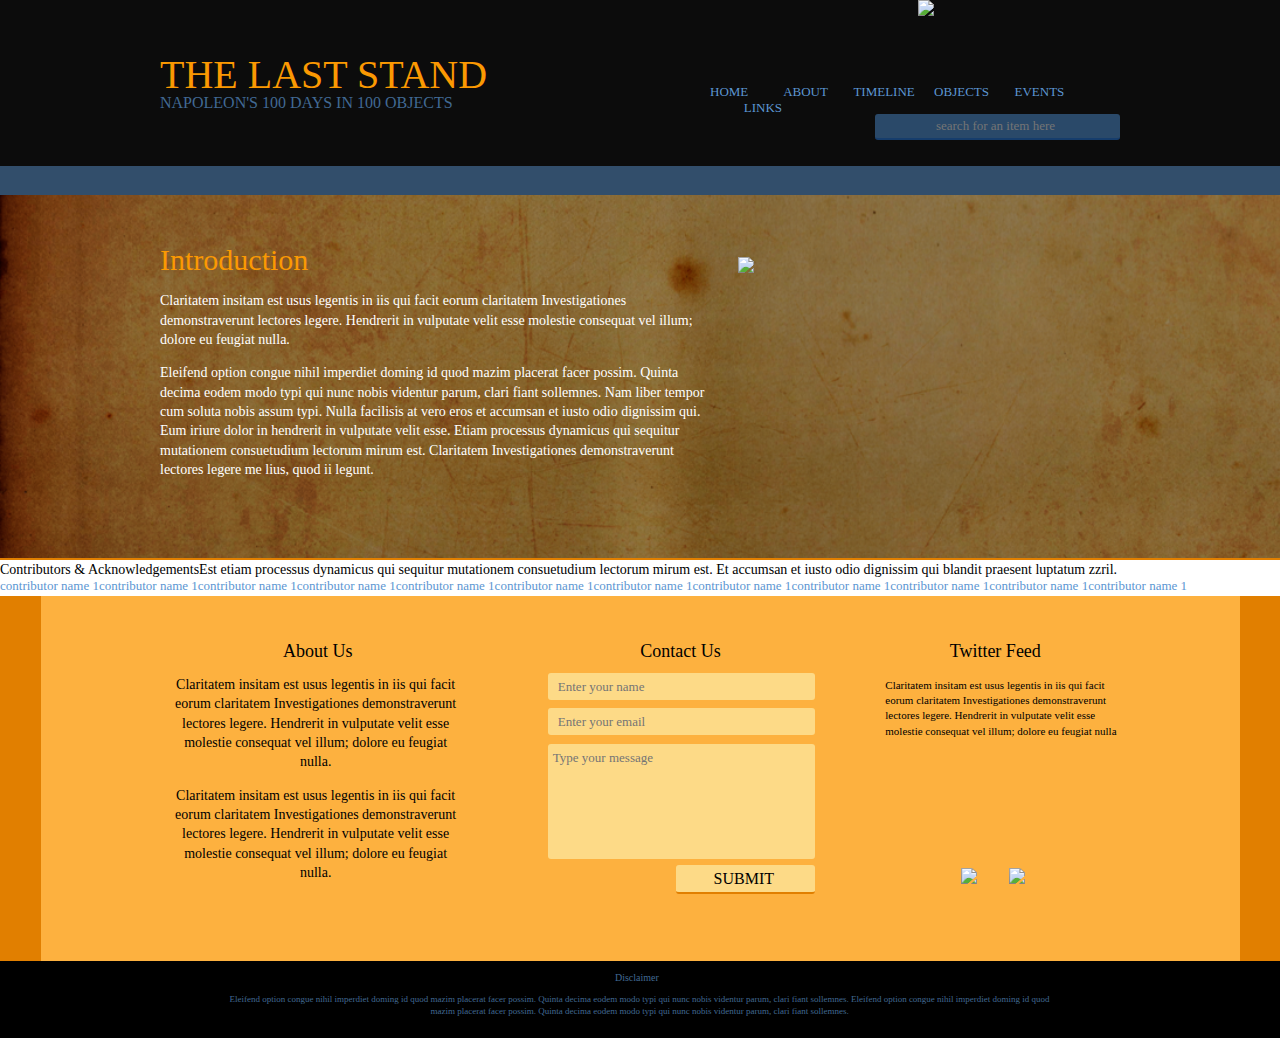
==== commit 65afb2cc: "finishing up with contents" ====
--- a/about.html
+++ b/about.html
@@ -14,7 +14,7 @@
       <img class="warwick-logo" src="images/NAPO warwick logo black-202x69-2.jpg" data-rimage data-src="images/NAPO warwick logo black-202x69-2.jpg">
       <h2 class="subtitle">NAPOLEON'S 100 DAYS IN 100 OBJECTS</h2>
       <nav class="main-nav clearfix">
-        <ul class="main-nav clearfix">
+        <ul class="main-nav main-nav-2 clearfix">
           <li onClick="window.location='index.html';" class="nav-home">HOME</li>
           <li onClick="window.location='about.html';" class="nav-about">ABOUT</li>
           <li onClick="window.location='timeline.html';" class="nav-timeline">TIMELINE</li>
@@ -36,44 +36,6 @@
 </div>
       <img class="introduction_image" src="images/Beaume_-_Napoléon_Ier_quittant_l'île_d'Elbe_-_1836-382x226-4.jpg" data-rimage data-src="images/Beaume_-_Napoléon_Ier_quittant_l'île_d'Elbe_-_1836-382x226-4.jpg">
     </article>
-  </section>
-  <section class="footer footer-1 clearfix">
-    <div class="footer_contents_contents footer_contents_contents-1 clearfix">
-      <section class="about clearfix">
-        <p class="about_title">About Us</p>
-        <div class="about_text about_text-1">
-          <p>Claritatem insitam est usus legentis in iis qui facit eorum claritatem Investigationes demonstraverunt lectores legere. Hendrerit in vulputate velit esse molestie consequat vel illum; dolore eu feugiat nulla.</p>
-          <p>Claritatem insitam est usus legentis in iis qui facit eorum claritatem Investigationes demonstraverunt lectores legere. Hendrerit in vulputate velit esse molestie consequat vel illum; dolore eu feugiat nulla.<br></p>
-</div>
-      </section>
-      <section class="contact_form clearfix">
-        <p class="contact_title">Contact Us</p>
-        <input class="name" placeholder="Enter your name" type="text">
-        <input class="email" placeholder="Enter your email" type="text">
-        <textarea class="message" placeholder="Type your message"></textarea>
-        <button class="submit">SUBMIT&nbsp;</button>
-      </section>
-      <section class="social clearfix">
-        <section class="twitter_feed clearfix">
-          <p class="twitter_title">Twitter Feed</p>
-          <p class="twitter_feed_placeholder twitter_feed_placeholder-1">Claritatem insitam est usus legentis in iis qui facit eorum claritatem Investigationes demonstraverunt lectores legere. Hendrerit in vulputate velit esse molestie consequat vel illum; dolore eu feugiat nulla</p>
-        </section>
-        <div class="social_links clearfix">
-          <img class="facebook" src="images/facebook42-42x42-1.png" data-rimage data-src="images/facebook42-42x42-1.png">
-          <img class="twitter" src="images/twitter42-42x42-1.png" data-rimage data-src="images/twitter42-42x42-1.png">
-        </div>
-      </section>
-    </div>
-    <div class="footer_contents footer_contents-1"></div>
-    <section class="disclaimer disclaimer-1">
-      <div class="disclaimer clearfix">
-        <div class="element element-1"></div>
-        <div class="disclaimer_text disclaimer_text-1 clearfix">
-          <p class="text text-1">Disclaimer</p>
-          <p class="text text-2">Eleifend option congue nihil imperdiet doming id quod mazim placerat facer possim. Quinta decima eodem modo typi qui nunc nobis videntur parum, clari fiant sollemnes.&nbsp;Eleifend option congue nihil imperdiet doming id quod mazim placerat facer possim. Quinta decima eodem modo typi qui nunc nobis videntur parum, clari fiant sollemnes.</p>
-        </div>
-      </div>
-    </section>
   </section>
   <section class="editorial clearfix">
     <div class="container"></div>
@@ -101,6 +63,68 @@
       </section>
     </section>
   </section>
+  <section class="contribution clearfix">
+    <section class="contribution-contents clearfix">
+      <h2 class="title-contributors">Contributors &amp; Acknowledgements</h2>
+      <ul class="list-name clearfix">
+        <li class="contributor-name">contributor name 1</li>
+        <li class="contributor-name">contributor name 1</li>
+        <li class="contributor-name">contributor name 1</li>
+        <li class="contributor-name">contributor name 1</li>
+        <li class="contributor-name">contributor name 1</li>
+        <li class="contributor-name">contributor name 1</li>
+        <li class="contributor-name">contributor name 1</li>
+        <li class="contributor-name">contributor name 1</li>
+        <li class="contributor-name">contributor name 1</li>
+        <li class="contributor-name">contributor name 1</li>
+        <li class="contributor-name">contributor name 1</li>
+        <li class="contributor-name">contributor name 1</li>
+      </ul>
+      <article class="acknowledgement">
+        <p>Est etiam processus dynamicus qui sequitur mutationem consuetudium lectorum mirum est. Et accumsan et iusto odio dignissim qui blandit praesent luptatum zzril. Quis nostrud exerci tation ullamcorper suscipit lobortis nisl ut! Quod ii legunt saepius claritas notare quam littera gothica quam nunc putamus parum claram! Liber tempor cum soluta nobis eleifend option congue nihil imperdiet doming id quod mazim placerat. Est usus legentis in iis qui facit eorum.</p>
+        <p>Claritatem insitam est usus legentis in iis qui facit eorum claritatem Investigationes demonstraverunt lectores legere. Hendrerit in vulputate velit esse molestie consequat vel illum; dolore eu feugiat nulla.</p>
+        <p>Eleifend option congue nihil imperdiet doming id quod mazim placerat facer possim. Quinta decima eodem modo typi qui nunc nobis videntur parum, clari fiant sollemnes. Nam liber tempor cum soluta nobis assum typi. Nulla facilisis at vero eros et accumsan et iusto odio dignissim qui. Eum iriure dolor in hendrerit in vulputate velit esse. Etiam processus dynamicus qui sequitur mutationem consuetudium lectorum mirum est. Claritatem Investigationes demonstraverunt lectores legere me lius, quod ii legunt.</p>
+      </article>
+    </section>
+  </section>
+  <section class="footer clearfix">
+    <div class="footer_contents_contents footer_contents_contents-6 clearfix">
+      <section class="about clearfix">
+        <p class="about_title">About Us</p>
+        <div class="about_text">
+          <p>Claritatem insitam est usus legentis in iis qui facit eorum claritatem Investigationes demonstraverunt lectores legere. Hendrerit in vulputate velit esse molestie consequat vel illum; dolore eu feugiat nulla.</p>
+          <p>Claritatem insitam est usus legentis in iis qui facit eorum claritatem Investigationes demonstraverunt lectores legere. Hendrerit in vulputate velit esse molestie consequat vel illum; dolore eu feugiat nulla.<br></p>
+</div>
+      </section>
+      <section class="contact_form contact_form-6 clearfix">
+        <p class="contact_title">Contact Us</p>
+        <input class="name" placeholder="Enter your name" type="text">
+        <input class="email" placeholder="Enter your email" type="text">
+        <textarea class="message" placeholder="Type your message"></textarea>
+        <button class="submit">SUBMIT&nbsp;</button>
+      </section>
+      <section class="social clearfix">
+        <section class="twitter_feed clearfix">
+          <p class="twitter_title">Twitter Feed</p>
+          <p class="twitter_feed_placeholder">Claritatem insitam est usus legentis in iis qui facit eorum claritatem Investigationes demonstraverunt lectores legere. Hendrerit in vulputate velit esse molestie consequat vel illum; dolore eu feugiat nulla</p>
+        </section>
+        <div class="social_links clearfix">
+          <img class="facebook" src="images/facebook42-42x42-1.png" data-rimage data-src="images/facebook42-42x42-1.png">
+          <img class="twitter" src="images/twitter42-42x42-1.png" data-rimage data-src="images/twitter42-42x42-1.png">
+        </div>
+      </section>
+    </div>
+    <div class="footer_contents footer_contents-6"></div>
+    <section class="disclaimer disclaimer-6">
+      <div class="disclaimer clearfix">
+        <div class="element element-6"></div>
+        <div class="disclaimer_text disclaimer_text-6 clearfix">
+          <p class="text text-6">Disclaimer</p>
+          <p class="text text-13">Eleifend option congue nihil imperdiet doming id quod mazim placerat facer possim. Quinta decima eodem modo typi qui nunc nobis videntur parum, clari fiant sollemnes.&nbsp;Eleifend option congue nihil imperdiet doming id quod mazim placerat facer possim. Quinta decima eodem modo typi qui nunc nobis videntur parum, clari fiant sollemnes.</p>
+        </div>
+      </div>
+    </section>
+  </section>
 
   <script src="js/jquery-min.js"></script>
   <script src="js/rimages.js"></script>
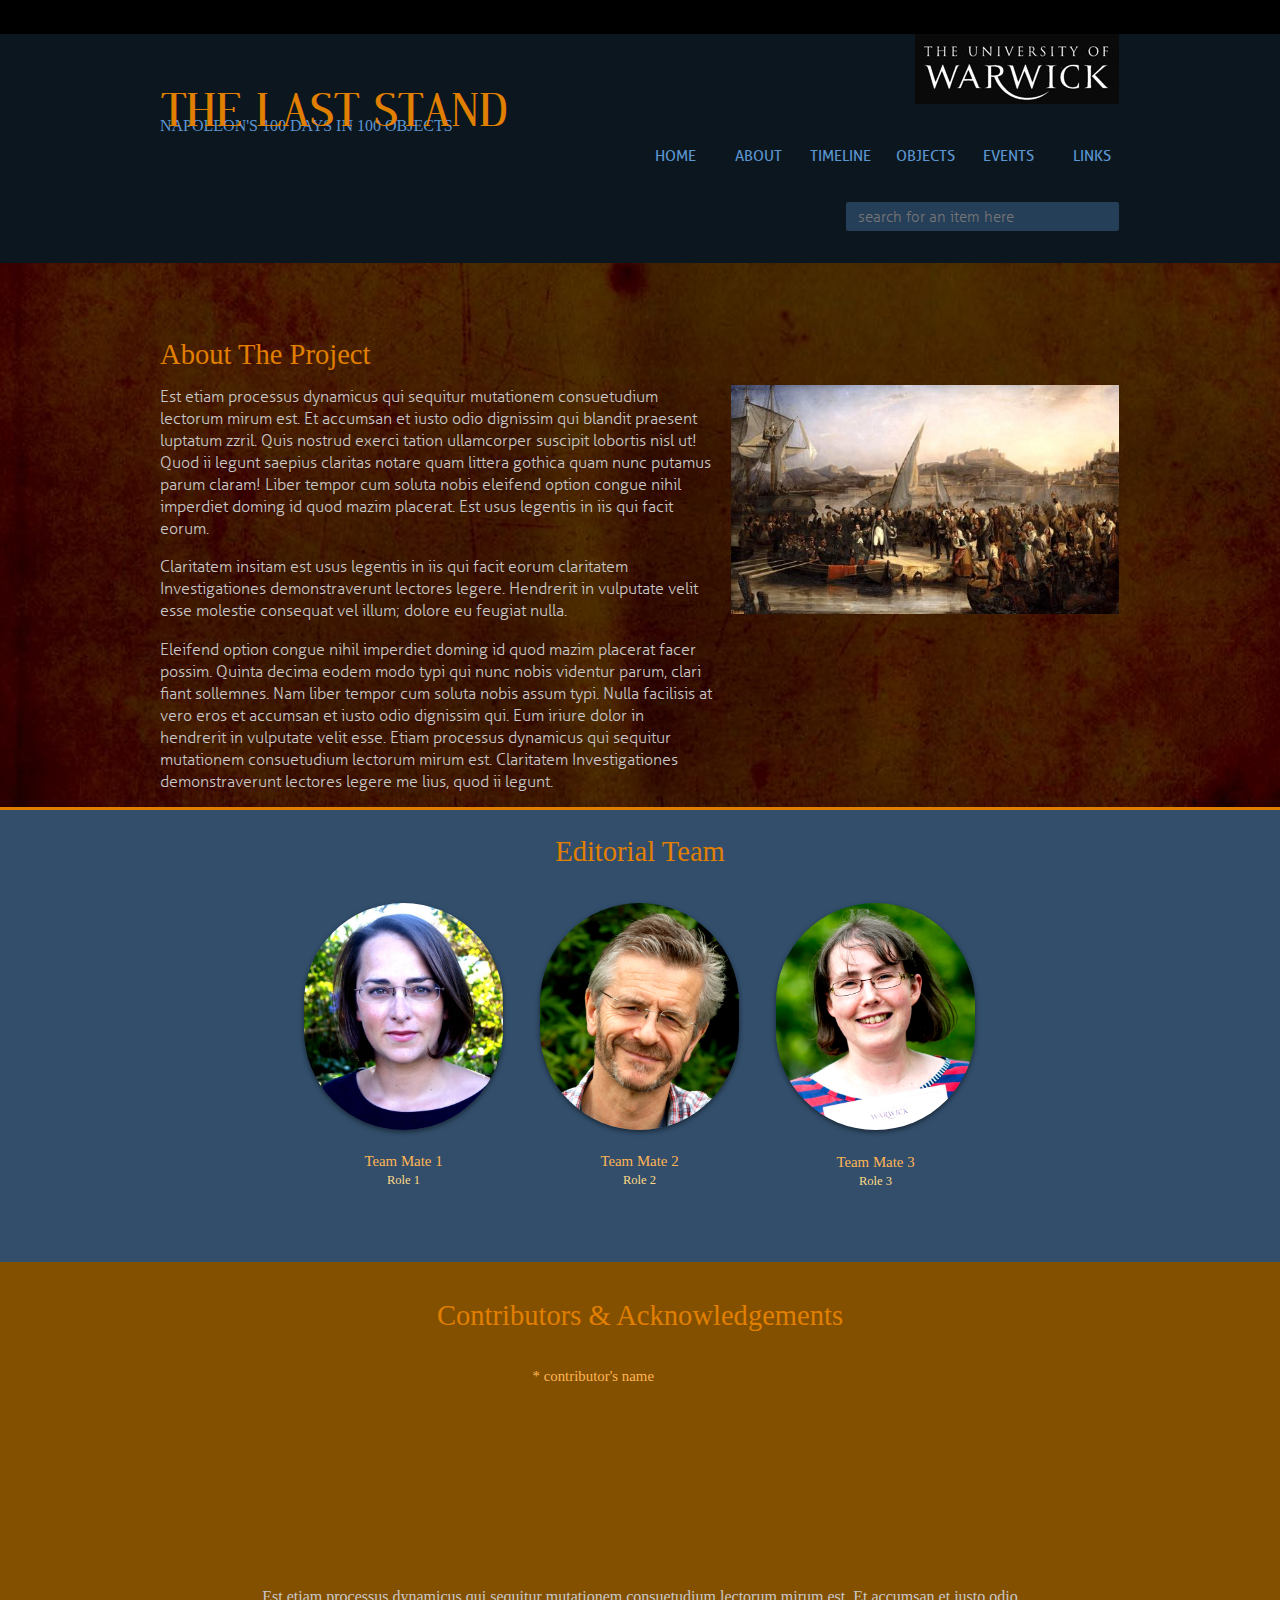
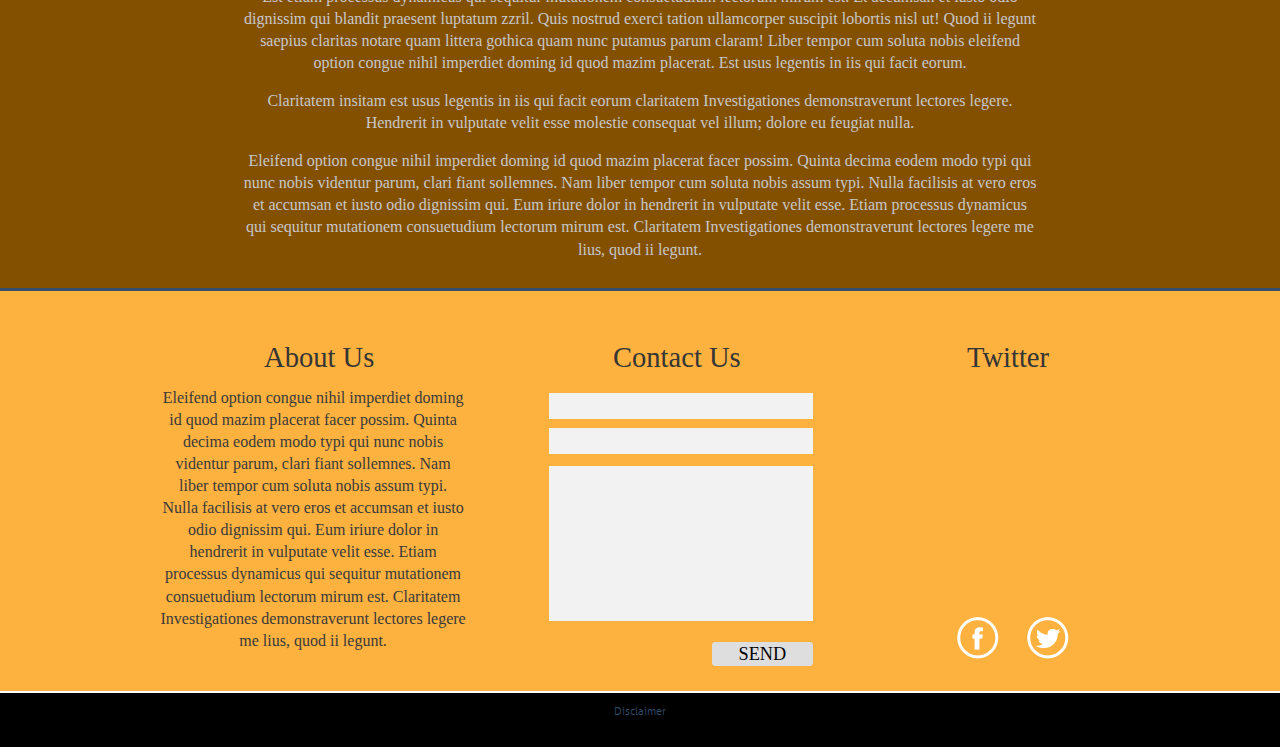
==== commit 73b1342c: "add new pages" ====
--- a/about.html
+++ b/about.html
@@ -6,125 +6,156 @@
   <title>about</title>
   <link rel="stylesheet" href="css/standardize.css">
   <link rel="stylesheet" href="css/styles.css">
+
+  <!--need to change the source of the fonts after uploading the files to the server.-->
+  <style type="text/css" media="screen">
+ 
+@font-face {
+    font-family: 'Aller-Light';
+    src: url('../fonts/aller_lt-webfont.eot');
+    src: url('../fonts/aller_lt-webfont.eot?#iefix') format('embedded-opentype'),
+         url('../fonts/aller_lt-webfont.woff2') format('woff2'),
+         url('../fonts/aller_lt-webfont.woff') format('woff'),
+         url('../fonts/aller_lt-webfont.ttf') format('truetype'),
+         url('../fonts/aller_lt-webfont.svg#aller_lightregular') format('svg');
+    font-weight: normal;
+    font-style: normal;
+
+}
+
+@font-face {
+    font-family: 'DustismoRoman';
+    src: url('../fonts/dustismo_roman-webfont.eot');
+    src: url('../fonts/dustismo_roman-webfont.eot?#iefix') format('embedded-opentype'),
+         url('../fonts/dustismo_roman-webfont.woff2') format('woff2'),
+         url('../fonts/dustismo_roman-webfont.woff') format('woff'),
+         url('../fonts/dustismo_roman-webfont.ttf') format('truetype'),
+         url('../fonts/dustismo_roman-webfont.svg#dustismo_romanregular') format('svg');
+    font-weight: normal;
+    font-style: normal;
+
+}
+
+@font-face {
+    font-family: 'Aller';
+    src: url('../fonts/aller_rg-webfont.eot');
+    src: url('../fonts/aller_rg-webfont.eot?#iefix') format('embedded-opentype'),
+         url('../fonts/aller_rg-webfont.woff2') format('woff2'),
+         url('../fonts/aller_rg-webfont.woff') format('woff'),
+         url('../fonts/aller_rg-webfont.ttf') format('truetype'),
+         url('../fonts/aller_rg-webfont.svg#allerregular') format('svg');
+    font-weight: normal;
+    font-style: normal;
+
+}</style>
 </head>
 <body class="body page-about clearfix">
-  <section class="header header-1">
-    <section class="header-content header-content-1 clearfix">
-      <h1 class="title">THE LAST STAND</h1>
-      <img class="warwick-logo" src="images/NAPO warwick logo black-202x69-2.jpg" data-rimage data-src="images/NAPO warwick logo black-202x69-2.jpg">
-      <h2 class="subtitle">NAPOLEON'S 100 DAYS IN 100 OBJECTS</h2>
-      <nav class="main-nav clearfix">
-        <ul class="main-nav main-nav-2 clearfix">
-          <li onClick="window.location='index.html';" class="nav-home">HOME</li>
-          <li onClick="window.location='about.html';" class="nav-about">ABOUT</li>
-          <li onClick="window.location='timeline.html';" class="nav-timeline">TIMELINE</li>
-          <li onClick="window.location='objects.html';" class="nav-objects">OBJECTS</li>
-          <li onClick="window.location='events.html';" class="nav-events">EVENTS</li>
-          <li onClick="window.location='links.html';" class="nav-links">LINKS</li>
-        </ul>
-      </nav>
-      <input class="search" name="site-wide-search" placeholder="search for an item here" type="search">
+  <header class="clearfix">
+    <section class="admin-bar"></section>
+    <section class="header">
+      <div class="header-content header-content-3">
+        <h1 class="site-title">THE LAST STAND</h1>
+        <p class="subtitle subtitle-3">NAPOLEON'S 100 DAYS IN 100 OBJECTS</p>
+        <img class="logo-warwick" alt="University of Warwick Logo" src="images/warwick-logo-204-204x70-2.jpg" data-rimage data-src="images/warwick-logo-204-204x70-2.jpg">
+        <nav class="site-navigation site-navigation-3">
+          <ul class="clearfix">
+            <li class="_container-22">
+              <a href="index.html" class="home home-3">HOME</a>
+            </li>
+            <li class="_container-25">
+              <a href="about.html" class="about about-6">ABOUT</a>
+            </li>
+            <li class="_container-27">
+              <a href="timeline.html" class="timeline timeline-4">TIMELINE</a>
+            </li>
+            <li class="_container-30">
+              <a href="objects.html" class="objects objects-4">OBJECTS</a>
+            </li>
+            <li class="_container-34">
+              <a href="events.html" class="events events-3">EVENTS</a>
+            </li>
+            <li class="_container-41">
+              <a href="links.html" class="links links-3">LINKS</a>
+            </li>
+          </ul>
+        </nav>
+        <input class="sitewide-search" placeholder="search for an item here" type="text">
+      </div>
     </section>
-    <div class="header-bg header-bg-1"></div>
+  </header>
+  <section class="about about-9 clearfix">
+    <div class="about-contents clearfix">
+      <article class="about clearfix">
+        <h2 class="about-title">About The Project</h2>
+        <div class="about-text">
+          <p>Est etiam processus dynamicus qui sequitur mutationem consuetudium lectorum mirum est. Et accumsan et iusto odio dignissim qui blandit praesent luptatum zzril. Quis nostrud exerci tation ullamcorper suscipit lobortis nisl ut! Quod ii legunt saepius claritas notare quam littera gothica quam nunc putamus parum claram! Liber tempor cum soluta nobis eleifend option congue nihil imperdiet doming id quod mazim placerat. Est usus legentis in iis qui facit eorum.</p>
+          <p>Claritatem insitam est usus legentis in iis qui facit eorum claritatem Investigationes demonstraverunt lectores legere. Hendrerit in vulputate velit esse molestie consequat vel illum; dolore eu feugiat nulla.</p>
+          <p>Eleifend option congue nihil imperdiet doming id quod mazim placerat facer possim. Quinta decima eodem modo typi qui nunc nobis videntur parum, clari fiant sollemnes. Nam liber tempor cum soluta nobis assum typi. Nulla facilisis at vero eros et accumsan et iusto odio dignissim qui. Eum iriure dolor in hendrerit in vulputate velit esse. Etiam processus dynamicus qui sequitur mutationem consuetudium lectorum mirum est. Claritatem Investigationes demonstraverunt lectores legere me lius, quod ii legunt.</p>
+        </div>
+      </article>
+      <div class="img about"></div>
+    </div>
   </section>
-  <section class="introduction introduction-1 clearfix">
-    <article class="introduction clearfix">
-      <h2 class="introduction-title">Introduction</h2>
-      <div class="intro-body">
-        <p>Claritatem insitam est usus legentis in iis qui facit eorum claritatem Investigationes demonstraverunt lectores legere. Hendrerit in vulputate velit esse molestie consequat vel illum; dolore eu feugiat nulla.</p>
-        <p>Eleifend option congue nihil imperdiet doming id quod mazim placerat facer possim. Quinta decima eodem modo typi qui nunc nobis videntur parum, clari fiant sollemnes. Nam liber tempor cum soluta nobis assum typi. Nulla facilisis at vero eros et accumsan et iusto odio dignissim qui. Eum iriure dolor in hendrerit in vulputate velit esse. Etiam processus dynamicus qui sequitur mutationem consuetudium lectorum mirum est. Claritatem Investigationes demonstraverunt lectores legere me lius, quod ii legunt.</p>
-</div>
-      <img class="introduction_image" src="images/Beaume_-_Napoléon_Ier_quittant_l'île_d'Elbe_-_1836-382x226-4.jpg" data-rimage data-src="images/Beaume_-_Napoléon_Ier_quittant_l'île_d'Elbe_-_1836-382x226-4.jpg">
-    </article>
+  <section class="editorial">
+    <div class="editorial-contents editorial-contents-2 clearfix">
+      <h2 class="editorial-title">Editorial Team</h2>
+      <div class="teammate1-contents teammate1-contents-2 clearfix">
+        <div class="teammate1"></div>
+        <h3 class="teammate-name">Team Mate 1</h3>
+        <h5 class="teammate-role">Role 1</h5>
+      </div>
+      <div class="teammate2-contents teammate2-contents-2 clearfix">
+        <div class="teammate2"></div>
+        <h3 class="teammate-name">Team Mate 2</h3>
+        <h5 class="teammate-role">Role 2</h5>
+      </div>
+      <div class="teammate3-contents teammate3-contents-2 clearfix">
+        <div class="teammate3"></div>
+        <h3 class="teammate-name">Team Mate 3</h3>
+        <h5 class="teammate-role">Role 3</h5>
+      </div>
+    </div>
   </section>
-  <section class="editorial clearfix">
-    <div class="container"></div>
-    <section class="editors clearfix">
-      <h2 class="title-editorial">Editorial Team</h2>
-      <section class="member-1 clearfix">
-        <div class="team-circle"></div>
-        <h3 class="name">Name Member 1</h3>
-        <h4 class="role">Role Member 1</h4>
-      </section>
-      <section class="member-2 clearfix">
-        <div class="team-circle"></div>
-        <h3 class="name">Name Member 2</h3>
-        <h4 class="role">Role Member 2</h4>
-      </section>
-      <section class="member-3 clearfix">
-        <div class="team-circle"></div>
-        <h3 class="name">Name Member 3</h3>
-        <h4 class="role">Role Member 3</h4>
-      </section>
-      <section class="member-4 clearfix">
-        <div class="team-circle"></div>
-        <h3 class="name">Name Member 4</h3>
-        <h4 class="role">Role Member 4</h4>
-      </section>
-    </section>
-  </section>
-  <section class="contribution clearfix">
-    <section class="contribution-contents clearfix">
-      <h2 class="title-contributors">Contributors &amp; Acknowledgements</h2>
-      <ul class="list-name clearfix">
-        <li class="contributor-name">contributor name 1</li>
-        <li class="contributor-name">contributor name 1</li>
-        <li class="contributor-name">contributor name 1</li>
-        <li class="contributor-name">contributor name 1</li>
-        <li class="contributor-name">contributor name 1</li>
-        <li class="contributor-name">contributor name 1</li>
-        <li class="contributor-name">contributor name 1</li>
-        <li class="contributor-name">contributor name 1</li>
-        <li class="contributor-name">contributor name 1</li>
-        <li class="contributor-name">contributor name 1</li>
-        <li class="contributor-name">contributor name 1</li>
-        <li class="contributor-name">contributor name 1</li>
+  <section class="contributors">
+    <div class="contributors-contents contributors-contents-2 clearfix">
+      <h2 class="contributors-title">Contributors &amp; Acknowledgements</h2>
+      <ul class="clearfix">
+        <li class="contributors-name">* contributor's name</li>
       </ul>
-      <article class="acknowledgement">
+      <article class="acknowledgement-text">
         <p>Est etiam processus dynamicus qui sequitur mutationem consuetudium lectorum mirum est. Et accumsan et iusto odio dignissim qui blandit praesent luptatum zzril. Quis nostrud exerci tation ullamcorper suscipit lobortis nisl ut! Quod ii legunt saepius claritas notare quam littera gothica quam nunc putamus parum claram! Liber tempor cum soluta nobis eleifend option congue nihil imperdiet doming id quod mazim placerat. Est usus legentis in iis qui facit eorum.</p>
         <p>Claritatem insitam est usus legentis in iis qui facit eorum claritatem Investigationes demonstraverunt lectores legere. Hendrerit in vulputate velit esse molestie consequat vel illum; dolore eu feugiat nulla.</p>
         <p>Eleifend option congue nihil imperdiet doming id quod mazim placerat facer possim. Quinta decima eodem modo typi qui nunc nobis videntur parum, clari fiant sollemnes. Nam liber tempor cum soluta nobis assum typi. Nulla facilisis at vero eros et accumsan et iusto odio dignissim qui. Eum iriure dolor in hendrerit in vulputate velit esse. Etiam processus dynamicus qui sequitur mutationem consuetudium lectorum mirum est. Claritatem Investigationes demonstraverunt lectores legere me lius, quod ii legunt.</p>
       </article>
-    </section>
+    </div>
   </section>
-  <section class="footer clearfix">
-    <div class="footer_contents_contents footer_contents_contents-6 clearfix">
-      <section class="about clearfix">
-        <p class="about_title">About Us</p>
-        <div class="about_text">
-          <p>Claritatem insitam est usus legentis in iis qui facit eorum claritatem Investigationes demonstraverunt lectores legere. Hendrerit in vulputate velit esse molestie consequat vel illum; dolore eu feugiat nulla.</p>
-          <p>Claritatem insitam est usus legentis in iis qui facit eorum claritatem Investigationes demonstraverunt lectores legere. Hendrerit in vulputate velit esse molestie consequat vel illum; dolore eu feugiat nulla.<br></p>
-</div>
-      </section>
-      <section class="contact_form contact_form-6 clearfix">
-        <p class="contact_title">Contact Us</p>
-        <input class="name" placeholder="Enter your name" type="text">
-        <input class="email" placeholder="Enter your email" type="text">
-        <textarea class="message" placeholder="Type your message"></textarea>
-        <button class="submit">SUBMIT&nbsp;</button>
-      </section>
-      <section class="social clearfix">
-        <section class="twitter_feed clearfix">
-          <p class="twitter_title">Twitter Feed</p>
-          <p class="twitter_feed_placeholder">Claritatem insitam est usus legentis in iis qui facit eorum claritatem Investigationes demonstraverunt lectores legere. Hendrerit in vulputate velit esse molestie consequat vel illum; dolore eu feugiat nulla</p>
-        </section>
-        <div class="social_links clearfix">
-          <img class="facebook" src="images/facebook42-42x42-1.png" data-rimage data-src="images/facebook42-42x42-1.png">
-          <img class="twitter" src="images/twitter42-42x42-1.png" data-rimage data-src="images/twitter42-42x42-1.png">
-        </div>
-      </section>
-    </div>
-    <div class="footer_contents footer_contents-6"></div>
-    <section class="disclaimer disclaimer-6">
-      <div class="disclaimer clearfix">
-        <div class="element element-6"></div>
-        <div class="disclaimer_text disclaimer_text-6 clearfix">
-          <p class="text text-6">Disclaimer</p>
-          <p class="text text-13">Eleifend option congue nihil imperdiet doming id quod mazim placerat facer possim. Quinta decima eodem modo typi qui nunc nobis videntur parum, clari fiant sollemnes.&nbsp;Eleifend option congue nihil imperdiet doming id quod mazim placerat facer possim. Quinta decima eodem modo typi qui nunc nobis videntur parum, clari fiant sollemnes.</p>
+  <footer class="clearfix">
+    <div class="footer-contents clearfix">
+      <div class="about-index-contents clearfix">
+        <h2 class="about-index">About Us</h2>
+        <p class="about-index-desc">Eleifend option congue nihil imperdiet doming id quod mazim placerat facer possim. Quinta decima eodem modo typi qui nunc nobis videntur parum, clari fiant sollemnes. Nam liber tempor cum soluta nobis assum typi. Nulla facilisis at vero eros et accumsan et iusto odio dignissim qui. Eum iriure dolor in hendrerit in vulputate velit esse. Etiam processus dynamicus qui sequitur mutationem consuetudium lectorum mirum est. Claritatem Investigationes demonstraverunt lectores legere me lius, quod ii legunt.</p>
+      </div>
+      <div class="contact-contents clearfix">
+        <h2 class="contact">Contact Us</h2>
+        <div class="contact-form contact-form-7 clearfix">
+          <textarea class="contact-body"></textarea>
+          <input class="email email-7" type="text">
+          <input class="name name-7" type="text">
+          <button class="send">SEND</button>
         </div>
       </div>
-    </section>
-  </section>
+      <div class="social-container clearfix">
+        <h2 class="twitter-feed-title">Twitter</h2>
+        <div class="social-links clearfix">
+          <img class="fb" src="images/facebook42-42x42-2.png" data-rimage data-src="images/facebook42-42x42-2.png">
+          <img class="twitter" src="images/twitter42-42x42-2.png" data-rimage data-src="images/twitter42-42x42-2.png">
+        </div>
+      </div>
+    </div>
+    <div class="disclaimer-contents clearfix">
+      <p class="disclaimer-statement disclaimer-statement-7">Disclaimer</p>
+    </div>
+  </footer>
 
   <script src="js/jquery-min.js"></script>
   <script src="js/rimages.js"></script>
--- a/css/styles.css
+++ b/css/styles.css
@@ -1,294 +1,704 @@
-.nav-home:hover {
-  border-top-width: 0;
-  border-right-width: 0;
-  border-left-width: 0;
-  border-top-style: none;
-  border-right-style: none;
-  border-left-style: none;
-}
-
 body {
   background-color: rgb(255, 255, 255);
-  font: normal 0.875em/1.38 Aller;
-  color: rgb(0, 0, 0);
+  font: Regular 0.875em/1.38 'Aller Light';
+  color: rgb(58, 58, 58);
+}
+
+.page-about {
+  color: rgb(200, 200, 200);
+}
+
+.page-events,
+.page-garage,
+.page-links,
+.page-objects,
+.page-search {
+  color: rgb(58, 58, 58);
 }
 
 .page-index {
-  font-family: 'Aller Light';
-}
-
-.collaboration section {
-  position: absolute;
-  top: 1.5em;
+  font-family: Aller-Light;
+  font-weight: normal;
+  color: rgb(200, 200, 200);
+}
+
+.page-timeline {
+  font-family: Aller-Light;
+  font-weight: normal;
+  color: rgb(58, 58, 58);
+}
+
+.about-contents article {
+  float: left;
+  width: 57.4999999999%;
+  height: 25.5em;
+}
+
+.about-index-contents h2 {
+  margin-left: 33.87622%;
+}
+
+.collaborators-contents h4 {
+  position: absolute;
+  top: 0;
   left: 0;
   right: 0;
-  z-index: 31;
-  width: 796px;
-  height: 13.714em;
+  width: 174px;
   margin: 0 auto;
-}
-
-.editors h2 {
-  margin: -2.833em 0 0 39.83301%;
+  text-align: center;
+  color: rgb(0, 0, 0);
+}
+
+.collaborators-contents-1 h4 {
+  z-index: 127;
+  font-weight: normal;
+}
+
+.contact-contents h2 {
+  margin-left: 24.23651%;
+}
+
+.contact-form-1 textarea,
+.contact-form-2 textarea,
+.contact-form-3 textarea,
+.contact-form-4 textarea,
+.contact-form-5 textarea,
+.contact-form-6 textarea,
+.contact-form-7 textarea {
+  z-index: 8;
+}
+
+.contact-form-8 textarea {
+  z-index: 14;
+}
+
+.contributors-contents article {
+  width: 100%;
+  min-height: 14.286em;
+  margin: 12.5em auto 0;
+  font-size: 1em;
+  line-height: 1.38;
+  text-align: center;
+  color: rgb(200, 200, 200);
+}
+
+.contributors-contents h2,
+.editorial-contents h2 {
+  margin: 0 auto;
   font-family: 'Dustismo Roman';
-  font-size: 2.143em;
-  font-weight: Regular;
   text-align: center;
-  color: #fb9902;
-}
-
-.editors section {
-  float: left;
-  width: 19.8958333333%;
-  height: 17.286em;
-}
-
-.featured-object img {
-  position: absolute;
-  top: 7.071em;
-  left: 0;
+}
+
+.contributors-contents li {
+  float: left;
+  font-size: 0.929em;
+  line-height: 1.38;
+  text-align: center;
+  color: rgb(255, 181, 86);
+}
+
+.contributors-contents ul {
+  width: 27.0100502512%;
+  height: 1.214em;
+  margin: 1.929em auto 0;
+}
+
+.event-contents button {
+  width: 23.5171696149%;
+  height: 2em;
+  margin: 5.063em 0 0 1.99382%;
+  border-radius: 0.188em;
+  font-family: Aller;
+  font-size: 1.143em;
+}
+
+.event-node h2 {
+  position: absolute;
+  top: 0;
+  left: -0.0027371764%;
+  font-family: 'Dustismo Roman';
+}
+
+.event-node-1 h2 {
+  z-index: 38;
+}
+
+.event-node-2 h2 {
+  z-index: 20;
+}
+
+.external-links a {
+  float: left;
+  min-height: 14.286em;
+  font-size: 1em;
+  color: rgb(58, 58, 58);
+}
+
+.external-links li {
+  float: left;
+  width: 100%;
+  height: 1.571em;
+}
+
+.external-links-1 ul,
+.external-links-2 ul {
+  float: left;
+  clear: both;
+  width: 100%;
+  height: 1.571em;
+}
+
+.external-links-1 ul:first-child,
+.external-links-2 ul:first-child {
+  clear: none;
+}
+
+.header-content-1 h1 {
+  z-index: 161;
+  font-weight: normal;
+}
+
+.header-content-1 img {
+  z-index: 159;
+}
+
+.header-content-1 input {
+  z-index: 144;
+  font-family: Aller-Light;
+  font-weight: normal;
+}
+
+.header-content-1 nav {
+  z-index: 158;
+}
+
+.header-content-2 h1 {
+  z-index: 64;
+  font-weight: normal;
+}
+
+.header-content-2 img {
+  z-index: 62;
+}
+
+.header-content-2 input {
+  z-index: 47;
+  font-family: Aller-Light;
+  font-weight: normal;
+}
+
+.header-content-3 h1 {
+  z-index: 63;
+  font-weight: normal;
+}
+
+.header-content-2 nav,
+.header-content-3 img {
+  z-index: 61;
+}
+
+.header-content-3 input {
+  z-index: 46;
+  font-family: Aller-Light;
+  font-weight: normal;
+}
+
+.header-content-4 h1 {
+  z-index: 54;
+  font-weight: normal;
+}
+
+.header-content-4 input {
+  z-index: 37;
+  font-family: Aller-Light;
+  font-weight: normal;
+}
+
+.header-content-5 h1 {
+  z-index: 54;
+}
+
+.header-content-4 img,
+.header-content-5 img {
+  z-index: 52;
+}
+
+.header-content-5 input {
+  z-index: 37;
+}
+
+.header-content-6 h1 {
+  z-index: 53;
+}
+
+.header-content-4 nav,
+.header-content-5 nav,
+.header-content-6 img {
+  z-index: 51;
+}
+
+.header-content-6 input {
   z-index: 36;
-  width: 408px;
-}
-
-.header section {
+}
+
+.header-content-7 h1 {
+  z-index: 49;
+  font-weight: normal;
+}
+
+.header-content-7 img {
+  z-index: 47;
+}
+
+.header-content-7 input {
+  z-index: 32;
+  font-family: Aller-Light;
+  font-weight: normal;
+}
+
+.header-content-7 nav {
+  z-index: 46;
+}
+
+.header-content-8 h1 {
+  z-index: 40;
+  font-weight: normal;
+}
+
+.header-content-8 img {
+  z-index: 38;
+}
+
+.header-content-8 input {
+  z-index: 23;
+  font-family: Aller-Light;
+  font-weight: normal;
+}
+
+.header-content-8 nav {
+  z-index: 37;
+}
+
+.hero-contents article {
+  float: left;
+  width: 36.9791666666%;
+  height: 24.5em;
+  margin: 1.929em 0 0 5.51921%;
+}
+
+.masthead h2 {
+  margin: 0.84em auto 0;
+  font-family: 'Dustismo Roman';
+  text-align: center;
+}
+
+.object h2 {
+  position: absolute;
+  top: 0;
+  left: 28.4441489361%;
+  font-family: 'Dustismo Roman';
+}
+
+.object img {
+  float: left;
+  clear: both;
+  width: 470px;
+  margin-top: 0.071em;
+}
+
+.object nav {
+  position: relative;
+  float: left;
+  width: 99.8706210191%;
+  height: 1.571em;
+  margin-top: 1.857em;
+}
+
+.object-1 h2 {
+  z-index: 70;
+}
+
+.object-1 nav {
+  z-index: 69;
+}
+
+.object-2 h2 {
+  z-index: 41;
+}
+
+.object-2 nav {
+  z-index: 40;
+}
+
+.object-contents h4 {
+  position: relative;
+  float: left;
+  clear: both;
+  width: 15.0925925925%;
+  height: 1.143em;
+  margin-top: 0.714em;
+}
+
+.object-contents-1 h4 {
+  z-index: 63;
+}
+
+.object-contents-2 h4 {
+  z-index: 34;
+}
+
+.object-description button {
+  clear: both;
+  width: 59.9992340686%;
+  height: 2.071em;
+  margin-top: 1.786em;
+  border-radius: 0.214em;
+  font-size: 1em;
+}
+
+.object-display h2 {
   position: absolute;
   top: 0;
   left: 0;
   right: 0;
-  width: 960px;
-  height: 11.857em;
+  width: 99.8188405797%;
   margin: 0 auto;
-}
-
-.header-1 section {
-  z-index: 63;
-}
-
-.header-2 section {
-  z-index: 56;
-}
-
-.header-3 section,
-.header-4 section,
-.header-5 section,
-.header-6 section,
-.header-7 section {
-  z-index: 13;
-}
-
-.header-content h2 {
-  position: relative;
-  clear: both;
-  margin-top: -0.625em;
+  font-family: DustismoRoman;
+  text-align: center;
+}
+
+.object-display h3 {
+  position: absolute;
+  top: 2.538em;
+  left: 0;
+  right: 0;
+  width: 99.8188405797%;
+  margin: 0 auto;
+}
+
+.object-display-1 h2 {
+  z-index: 137;
+  font-weight: normal;
+}
+
+.object-display-1 h3 {
+  z-index: 136;
+  font-family: Aller-Light;
+  font-weight: normal;
+}
+
+.object-display-2 h2 {
+  z-index: 29;
+}
+
+.object-display-2 h3 {
+  z-index: 28;
+}
+
+.object-location img {
+  float: left;
+  width: 470px;
+}
+
+.object-prev-next a {
+  float: left;
   font-size: 1.143em;
-  color: rgb(65, 105, 147);
-}
-
-.header-content img {
-  position: relative;
-  float: right;
-  width: 202px;
-}
-
-.header-content input {
-  float: right;
-  width: 225px;
-  height: 1.846em;
-  border-bottom: 0.154em solid rgb(22, 61, 108);
-  background-color: #2a4969;
+  font-weight: 400;
+  color: rgb(0, 0, 0);
+}
+
+.related-links li {
+  float: left;
+  width: 100%;
+  height: 1.143em;
+}
+
+.related-links ul {
+  float: left;
+  clear: both;
+  width: 66.6666666666%;
+  height: 1.143em;
+  margin-top: 0.786em;
+}
+
+.searchresults input {
+  float: left;
+  width: 28.4166666666%;
+  margin: 2.692em 0 0 37.1992199999%;
+  font-family: Helvetica;
   font-weight: 400;
   text-align: center;
-  color: #9dbee0;
-}
-
-.header-content input:focus {
-  border-bottom-color: rgb(225, 127, 0);
-  background-color: #15375a;
-  color: #9dbee0;
-}
-
-.header-content-1 h1 {
-  z-index: 52;
-}
-
-.header-content-1 h2 {
-  z-index: 53;
-}
-
-.header-content-1 img {
-  z-index: 62;
-}
-
-.header-content-1 nav {
-  z-index: 61;
-}
-
-.header-content-2 h1 {
+  color: rgb(0, 0, 0);
+}
+
+.searchresults input:hover {
+  border-bottom: 0.154em solid rgb(225, 127, 0);
+}
+
+.site-navigation-1 ul {
+  z-index: 157;
+}
+
+.header-content-3 nav,
+.site-navigation-2 ul {
+  z-index: 60;
+}
+
+.site-navigation-3 ul {
+  z-index: 59;
+}
+
+.header-content-6 nav,
+.site-navigation-4 ul,
+.site-navigation-5 ul {
+  z-index: 50;
+}
+
+.site-navigation-6 ul {
+  z-index: 49;
+}
+
+.site-navigation-7 ul {
   z-index: 45;
 }
 
-.header-content-2 h2 {
-  z-index: 46;
-}
-
-.header-content-2 img {
-  z-index: 55;
-}
-
-.header-content-2 nav {
-  z-index: 54;
-}
-
-.header-content-3 h1,
-.header-content-4 h1,
-.header-content-5 h1,
-.header-content-6 h1,
-.header-content-7 h1 {
-  z-index: 2;
-}
-
-.header-content-3 h2,
-.header-content-4 h2,
-.header-content-5 h2,
-.header-content-6 h2,
-.header-content-7 h2 {
-  z-index: 3;
-}
-
-.header-content-3 img,
-.header-content-4 img,
-.header-content-5 img,
-.header-content-6 img,
-.header-content-7 img {
-  z-index: 12;
-}
-
-.header-content-3 nav,
-.header-content-4 nav,
-.header-content-5 nav,
-.header-content-6 nav,
-.header-content-7 nav {
-  z-index: 11;
-}
-
-.logo img {
-  position: relative;
-  float: left;
-}
-
-.member-2 h3 {
-  font-weight: Regular;
-}
-
-.member-3 h3 {
-  width: 68.5919986909%;
-  font-weight: Regular;
-}
-
-.member-4 h3 {
-  width: 62.8323652131%;
-  font-weight: Regular;
-}
-
-.social section {
-  width: 100%;
-  height: 16em;
-}
-
-article {
-  width: 960px;
-  height: 22.429em;
-  margin: 2.786em auto 0;
-}
-
+.site-navigation-1 a,
+.site-navigation-2 a,
+.site-navigation-3 a,
+.site-navigation-4 a,
+.site-navigation-7 a,
+.site-navigation-8 a {
+  font-weight: normal;
+}
+
+.site-navigation-8 ul {
+  z-index: 36;
+}
+
+.social-container h2 {
+  margin-left: 32.2870599999%;
+}
+
+.summary-contents article {
+  float: left;
+  width: 59.4791666666%;
+  height: 25.714em;
+}
+
+.teammate1-contents h3,
+.teammate2-contents h3 {
+  margin: 1.385em auto 0;
+}
+
+.teammate3-contents h3 {
+  margin: 1.462em auto 0;
+}
+
+.weekly-objects a {
+  position: absolute;
+  top: 0;
+  left: 0;
+  font-size: 1em;
+  color: rgb(58, 58, 58);
+}
+
+.weekly-objects h2 {
+  position: absolute;
+  top: 0;
+  left: -0.1221498372%;
+  font-family: 'Dustismo Roman';
+}
+
+.weekly-objects li {
+  position: absolute;
+  left: 0;
+  width: 100%;
+  height: 1.357em;
+}
+
+.weekly-objects ul {
+  position: relative;
+  float: left;
+  width: 56.0975609756%;
+  height: 4.071em;
+  margin-top: 3.357em;
+}
+
+.weekly-objects-1 h2 {
+  z-index: 81;
+}
+
+.weekly-objects-2 h2 {
+  z-index: 26;
+}
+
+a {
+  display: block;
+  line-height: 1.38;
+}
+
+.external-links-contents h2,
+.location h2,
+.object-description h2,
+.related-links h2,
 article h2 {
-  position: relative;
-  z-index: 46;
-  margin-top: 1.133em;
-  font-family: DustismoRoman;
-  font-size: 2.143em;
-  color: #fb9902;
-}
-
-article img {
-  float: left;
-  width: 382px;
-  margin: -1.643em 0 0 2.70671%;
+  float: left;
+  font-family: 'Dustismo Roman';
 }
 
 button {
   display: block;
   float: left;
-  clear: both;
-  width: 51.798561151%;
-  height: 1.813em;
-  margin: 0.375em 0 0 47.98857%;
-  border-bottom: 0.125em solid rgb(225, 127, 0);
-  border-radius: 0.188em;
-  background-color: rgb(253, 218, 135);
-  font-size: 1.143em;
+  font-weight: 400;
   line-height: 1.38;
   text-align: center;
   color: rgb(0, 0, 0);
 }
 
-button:active {
-  border-top-width: 0;
-  border-right-width: 0;
-  border-bottom-width: 0;
-  border-left-width: 0;
-  border-style: none;
-}
-
-div img {
+div input {
+  position: absolute;
+}
+
+div section {
+  position: relative;
+  width: 57.4999999999%;
+  height: 28.143em;
+}
+
+footer {
+  float: left;
+  clear: both;
+  width: 100%;
+  height: 25em;
+  background-color: rgb(253, 177, 63);
+}
+
+footer button {
+  width: 38.1806344696%;
+  height: 1.313em;
+  margin: 13.625em 0 0 61.73651%;
+  border-radius: 0.188em;
+  background-color: rgb(222, 222, 222);
+  font-family: 'Dustismo Roman';
+  font-size: 1.143em;
+}
+
+footer h2 {
+  float: left;
+  font-family: 'Dustismo Roman';
+  color: rgb(53, 53, 53);
+}
+
+footer img {
   float: left;
   width: 42px;
 }
 
-div input {
-  float: left;
-  width: 99.8538669064%;
-  height: 2.077em;
-  background-color: rgb(253, 218, 135);
+footer input {
+  left: -0.0710227273%;
+  width: 100%;
+  height: 1.769em;
+  background-color: rgb(242, 242, 242);
+  font-family: 'Dustismo Roman';
+  font-weight: 400;
+  color: rgb(0, 0, 0);
+}
+
+h1 {
+  position: absolute;
+  top: 0.9em;
+  left: 0;
+  padding: 0.025em;
   color: rgb(225, 127, 0);
-}
-
-.footer section,
-div section {
-  float: left;
-}
-
-h1 {
-  position: relative;
-  float: left;
-  width: 350px;
-  height: 1.375em;
-  margin-top: 1.175em;
-  font: 2.857em/1.38 DustismoRoman;
-  color: #fb9902;
+  font: normal 2.857em/1.38 DustismoRoman;
 }
 
 h2 {
-  float: left;
+  font-size: 1.786em;
   line-height: 1.38;
 }
 
 h3 {
-  margin: 0.688em auto 0;
-  font-size: 1.143em;
+  font-size: 0.929em;
   line-height: 1.38;
   text-align: center;
   color: rgb(255, 181, 86);
 }
 
-h4 {
-  width: 62.8272251308%;
-  margin: 0.5em auto 0;
-  font-size: 0.714em;
+.related-links a,
+h4 a {
+  float: left;
+  font-family: Aller;
+  font-size: 0.857em;
+  color: rgb(0, 0, 0);
+}
+
+h5 {
+  margin: 0 auto;
+  font-size: 0.786em;
   line-height: 1.38;
   text-align: center;
-  color: rgb(225, 127, 0);
+  color: rgb(253, 218, 135);
+}
+
+h6 {
+  float: left;
+  clear: both;
+  font-size: 0.786em;
+  line-height: 1.38;
+  color: rgb(58, 58, 58);
+}
+
+header {
+  float: left;
+  width: 100%;
+  height: 16.429em;
+}
+
+header a {
+  position: absolute;
+  top: 0;
+  padding: 0.385em;
+  font-family: Aller;
+  font-size: 0.929em;
+  color: rgb(92, 150, 210);
+}
+
+header a:active {
+  border-bottom: 0.154em solid rgb(225, 127, 0);
+  color: rgb(160, 207, 255);
+}
+
+header img {
+  position: absolute;
+  top: 0;
+  right: 0.0830078125%;
+  width: 204px;
+}
+
+header input {
+  top: 11.308em;
+  right: 0.0830078125%;
+  width: 28.4169750231%;
+  color: rgb(160, 207, 255);
+}
+
+  font-family: Aller-Light;
+  font-weight: normal;
+header input:active {
+  border-bottom: 0.077em solid rgb(225, 127, 0);
+}
+
+header nav {
+  position: absolute;
+  top: 6.643em;
+  right: -0.1041666667%;
+  width: 49.0625%;
+  height: 1.929em;
+}
+
+header section {
+  width: 100%;
 }
 
 img {
@@ -299,1960 +709,1245 @@
 
 input {
   display: block;
-  clear: both;
   padding: 0 0.769em;
-  border-radius: 0.231em;
   font-size: 0.929em;
   line-height: 1.38;
 }
 
-li {
-  float: left;
-  margin-top: -0.154em;
-  font-size: 0.929em;
-  line-height: 1.38;
-  color: rgb(92, 150, 210);
-}
-
-li:hover {
-  border-bottom: 0.154em solid rgb(225, 127, 0);
-}
-
-li:active {
+nav li {
+  height: 1.929em;
+}
+
+nav ul {
+  position: absolute;
+  top: 0;
+  left: -0.0040167096%;
+  width: 100%;
+  height: 1.929em;
+}
+
+section {
+  float: left;
+}
+
+section button {
+  background-color: rgb(255, 181, 86);
+}
+
+section button:active {
+  border-bottom-width: 0;
+  border-bottom-style: none;
+}
+
+section h2 {
   color: rgb(225, 127, 0);
 }
 
-nav {
-  position: relative;
-  float: right;
-  width: 410px;
-  height: 1.214em;
-  margin-top: -1.214em;
-}
-
-nav:hover {
-  border-top-width: 0;
-  border-right-width: 0;
-  border-bottom-width: 0;
-  border-left-width: 0;
-  border-style: none;
+section input {
+  height: 1.923em;
+  border-radius: 0.154em;
+  background-color: rgba(92, 150, 210, 0.33);
 }
 
 textarea {
   display: block;
-  float: left;
-  clear: both;
-  width: 99.8538669064%;
-  height: 8.846em;
-  margin-top: 0.692em;
-  padding: 0.385em;
-  border-radius: 0.231em;
-  background-color: rgb(253, 218, 135);
-  font-size: 0.929em;
-  line-height: 1.38;
-  color: rgb(225, 127, 0);
+  position: absolute;
+  top: 4em;
+  left: -0.0710227273%;
+  width: 100%;
+  height: 8.5em;
+  padding: 0.313em;
+  background-color: rgb(242, 242, 242);
+  font: 400 1.143em/1.38 'Dustismo Roman';
+  color: rgb(0, 0, 0);
   resize: none;
 }
 
-div input:focus,
-textarea:focus {
-  background-color: rgb(254, 233, 185);
-}
-
-ul {
-  float: left;
-  width: 99.9097083186%;
-  height: 1.214em;
-}
-
-.about {
-  width: 29.375%;
-  height: 17.5em;
-  margin: 3.071em 0 0 1.56413%;
-}
-
-.about_text {
+.about-text p,
+.event-details p,
+.logo-collaborators p,
+.object-description-2 p,
+.object-description-4 p,
+.summary-text p,
+div article p {
+  margin-bottom: 1em;
+}
+
+.about-contents {
+  width: 960px;
+  height: 25.5em;
+  margin: 4.5em auto 0;
+}
+
+.about-index-contents {
+  float: left;
+  width: 31.9791666666%;
+  height: 19.286em;
+}
+
+.about-index-desc {
   float: left;
   clear: both;
   width: 99.7362012987%;
-  min-height: 15em;
-  margin-top: 0.786em;
+  min-height: 13.214em;
+  margin-top: 0.571em;
   font-size: 1em;
-  font-weight: 400;
   line-height: 1.38;
   text-align: center;
-  color: rgb(0, 0, 0);
-}
-
-.about_text p,
-.intro-body p {
-  margin-bottom: 1em;
-}
-
-.about_title {
-  float: left;
-  margin-left: 38.29787%;
-  font: 1.286em/1.38 DustismoRoman;
-  color: rgb(0, 0, 0);
-}
-
-.ahrc {
-  z-index: 28;
-  width: 13.4422110552%;
-  margin: -13em 0 0 86.47731%;
-}
-
-.collaboration {
-  position: relative;
-  float: left;
-  clear: both;
-}
-
-.collaboration-bg {
-  position: relative;
-  float: left;
-  z-index: 25;
-  width: 150.8011310084%;
-  height: 20.143em;
-  margin: -1.571em 0 0 -25.38081%;
-  border-bottom: 0.143em solid rgb(142, 177, 215);
+  color: rgb(58, 58, 58);
+}
+
+.about-text {
+  float: left;
+  clear: both;
+  width: 100%;
+  min-height: 14.286em;
+  margin-top: 0.714em;
+  font: normal 1em/1.38 Aller-Light;
+  color: rgb(200, 200, 200);
+}
+
+.admin-bar {
+  height: 2.143em;
+  background-color: rgb(0, 0, 0);
+}
+
+.calendar {
+  position: relative;
+  float: left;
+  width: 80px;
+  height: 8.071em;
+}
+
+.collaborators {
+  position: relative;
+  clear: both;
+  width: 100%;
+  height: 20.071em;
+  border-top: 0.214em solid rgb(225, 127, 0);
   background-color: rgb(255, 255, 255);
 }
 
-.contact_form {
-  width: 27.9166666666%;
-  height: 18.143em;
-  margin: 3.071em 0 0 9.45801%;
-}
-
-.contact_form .name {
-  margin-top: 0.692em;
-}
-
-.contact_title {
-  float: left;
-  margin-left: 34.52076%;
-  font: 1.286em/1.38 DustismoRoman;
-  color: rgb(0, 0, 0);
-}
-
-.container {
-  position: relative;
-  float: left;
-  z-index: 25;
-  width: 100%;
-  height: 33.357em;
-  background-color: rgb(50, 78, 107);
-}
-
-.disclaimer {
-  float: left;
-  width: 100%;
-  height: 5.5em;
-}
-
-.disclaimer .disclaimer {
-  position: relative;
-}
-
-.disclaimer_text {
-  position: absolute;
-  top: 0.714em;
-  left: 0;
-  right: 0;
-  width: 836px;
-  height: 3.357em;
-  margin: 0 auto;
-}
-
-.editorial {
-  position: relative;
-  float: left;
-  clear: both;
-  z-index: 44;
-  width: 100%;
-  height: 51.286em;
-  margin-top: -59.429em;
-}
-
-.editors {
-  position: relative;
-  float: left;
-  clear: both;
-  z-index: 43;
-  width: 79.9986979166%;
-  height: 17.286em;
-  margin: -25.5em 0 0 10%;
-}
-
-.ehrc {
-  position: relative;
-  float: left;
-  z-index: 29;
-  width: 21.7081501256%;
-  min-height: 2.864em;
-  margin: -7.091em 0 0 29.49317%;
-  font-size: 1.571em;
-  font-weight: 400;
-  line-height: 1;
-  color: rgb(0, 0, 0);
-}
-
-.element {
-  position: relative;
-  float: left;
-  width: 100%;
-  height: 5.5em;
-  background-color: rgb(0, 0, 0);
-}
-
-.email {
-  margin-top: 0.615em;
-}
-
-.featured-bg {
-  position: relative;
-  float: left;
-  z-index: 33;
-  width: 100%;
-  height: 32.857em;
-  border-bottom: 0.143em solid rgb(225, 127, 0);
-  background: url('../images/bg-image(2).png') rgb(132, 75, 1);
-  background-repeat: no-repeat;
-  background-size: auto auto;
-  background-position: center top;
-  background-attachment: fixed;
-  overflow: visible;
-}
-
-.featured-object {
-  position: absolute;
-  top: 0;
-  left: 6.4990234375%;
-  z-index: 37;
-  width: 408px;
-  height: 24.286em;
-}
-
-.footer {
-  position: relative;
-  float: left;
-  clear: both;
-  width: 100%;
-  height: 26.071em;
-  background-color: rgb(225, 127, 0);
-}
-
-.footer_contents {
-  position: absolute;
-  top: 0;
-  left: 0;
-  right: 0;
-  height: 26.071em;
-  margin: 0 auto;
-  background-color: #fdb13f;
-}
-
-.footer_contents_contents {
-  position: absolute;
-  top: 0;
+.collaborators-contents {
+  position: absolute;
+  top: 2.071em;
   left: 0;
   right: 0;
   width: 960px;
-  height: 22.429em;
+  height: 13.429em;
   margin: 0 auto;
 }
 
-.header {
-  position: relative;
-  float: left;
-  width: 100%;
-  height: 11.857em;
-  background-color: rgb(12, 22, 31);
-}
-
-.header-bg {
-  position: absolute;
-  top: 0;
+.contact-contents {
+  position: relative;
+  float: left;
+  width: 27.5%;
+  height: 20.429em;
+  margin-left: 8.54167%;
+}
+
+.contact-form {
+  position: relative;
+  float: left;
+  clear: both;
+  width: 100%;
+  height: 17.071em;
+  margin-top: 0.929em;
+}
+
+.contributors {
+  position: relative;
+  clear: both;
+  width: 100%;
+  height: 39.357em;
+  border-bottom: 0.214em solid rgb(50, 78, 107);
+  background-color: rgb(131, 80, 0);
+}
+
+.contributors-contents {
+  position: absolute;
+  top: 2.143em;
   left: 0;
   right: 0;
-  width: 100%;
-  height: 11.857em;
+  width: 796px;
+  height: 35em;
   margin: 0 auto;
-  background-color: rgb(12, 12, 12);
-}
-
-.hero {
-  position: relative;
-  float: left;
-  clear: both;
-  width: 100%;
-  height: 32.857em;
-  background-color: rgb(163, 91, 0);
-}
-
-.hero-content {
+}
+
+.date {
+  float: left;
+  margin: 0.25em 0 0 20.52469%;
+  font: 400 2.857em/1.38 Aller;
+  color: rgb(255, 255, 255);
+}
+
+.date-bg {
+  position: absolute;
+  top: 2.714em;
+  left: 0;
+  width: 81px;
+  height: 5.357em;
+  background-color: rgb(92, 150, 210);
+}
+
+.disclaimer-contents {
+  float: left;
+  clear: both;
+  width: 100%;
+  height: 3.429em;
+  margin-top: 1.714em;
+  background-color: rgb(0, 0, 0);
+}
+
+.disclaimer-statement {
+  margin: 1em auto 0;
+  font-size: 0.714em;
+  line-height: 1.38;
+  text-align: center;
+  color: rgb(50, 78, 107);
+}
+
+.editorial {
+  position: relative;
+  clear: both;
+  width: 100%;
+  height: 28.429em;
+  border-top: 0.214em solid rgb(225, 127, 0);
+  background-color: rgb(50, 78, 107);
+}
+
+.editorial-contents {
+  position: absolute;
+  top: 1.357em;
+  left: 0;
+  right: 0;
+  width: 961px;
+  height: 22.286em;
+  margin: 0 auto;
+}
+
+.ehrc {
+  float: left;
+  margin: 2.5em 0 0 4.1424899999%;
+  font: 400 1.429em/0.18 Aller;
+  color: rgb(0, 0, 0);
+}
+
+.email {
+  top: 2.385em;
+}
+
+.embed-timeline {
+  float: left;
+  width: 100%;
+  height: 11.643em;
+  background-color: rgb(222, 222, 222);
+}
+
+.event-contents {
+  width: 960px;
+  height: 16.071em;
+  margin: 2.857em auto 0;
+}
+
+.event-details {
   position: absolute;
   top: 2.857em;
   left: 0;
-  right: 0;
-  z-index: 41;
+  width: 99.8604040072%;
+  min-height: 9.286em;
+  font-size: 1em;
+  line-height: 1.38;
+  color: rgb(58, 58, 58);
+}
+
+.event-node {
+  position: relative;
+  float: left;
+  width: 59.4400364203%;
+  height: 16.071em;
+  margin-left: 6.65365%;
+}
+
+.external-links {
+  float: left;
+  clear: both;
+  width: 25.3333333333%;
+  height: 6.286em;
+  margin-top: 0.857em;
+}
+
+.external-links-contents {
+  float: left;
+  width: 307px;
+  height: 9.571em;
+  margin: 3.214em 0 0 10%;
+}
+
+.fb {
+  margin-left: 27.78623%;
+}
+
+.footer-contents {
   width: 960px;
-  height: 25.286em;
-  margin: 0 auto;
-}
-
-.hrf {
-  position: relative;
-  float: left;
-  z-index: 30;
-  width: 21.7081501256%;
-  min-height: 2.864em;
-  margin: -7.091em 0 0 56.75055%;
-  font-size: 1.571em;
-  font-weight: 400;
-  line-height: 1;
-  color: rgb(0, 0, 0);
-}
-
-.ehrc p,
-.hrf p {
-  margin-bottom: 0.1em;
-}
-
-.intro-body {
-  position: relative;
-  float: left;
-  clear: both;
-  z-index: 45;
-  width: 57.4999999999%;
-  min-height: 14.286em;
-  margin-top: 0.786em;
-  font: 1em/1.38 Aller-Light;
-  color: rgb(255, 255, 255);
-}
-
-.intro-text {
-  position: absolute;
-  top: 3.714em;
+  height: 20.429em;
+  margin: 2.929em auto 0;
+}
+
+.header {
+  position: relative;
+  clear: both;
+  height: 14.286em;
+  background-color: rgb(12, 22, 31);
+}
+
+.header-content {
+  position: absolute;
+  top: 0;
   left: 0;
   right: 0;
+  width: 960px;
+  height: 12.286em;
+  margin: 0 auto;
+}
+
+.hero {
+  clear: both;
+  width: 100%;
+  height: 31.857em;
+  background-image: url('../images/background.jpg');
+  background-size: cover;
+  background-position: center center;
+  background-attachment: fixed;
+}
+
+.hero-contents {
+  width: 960px;
+  height: 28.143em;
+  margin: 2.357em auto 0;
+}
+
+.home {
+  left: -1.7323369566%;
+}
+
+.hrf {
+  float: left;
+  margin: 2.5em 0 0 8.51239%;
+  font: 400 1.429em/0.18 Aller;
+  color: rgb(0, 0, 0);
+}
+
+.img {
+  float: left;
+  width: 40.4166666666%;
+  height: 16.429em;
+  margin: 3.143em 0 0 1.99382%;
+  background-image: url('../images/image-placeholder-550.jpg');
+  background-repeat: no-repeat;
+  background-size: contain;
+  background-position: left top;
+}
+
+.introduction {
+  float: left;
+  clear: both;
+  width: 100%;
+  min-height: 14.286em;
+  margin-top: 0.714em;
+  font-size: 1em;
+  line-height: 1.38;
+  color: rgb(200, 200, 200);
+}
+
+.links {
+  left: -0.4616477273%;
+}
+
+.links-page {
+  clear: both;
+  width: 100%;
+  height: 33.714em;
+  background-color: rgba(92, 150, 210, 0.33);
+}
+
+.location {
+  position: relative;
+  float: left;
+  clear: both;
+  width: 48.9583333333%;
+  height: 14.857em;
+  margin-top: 2.357em;
+}
+
+.logo-collaborators {
+  width: 83.0208333333%;
+  height: 9.143em;
+  margin: 4.286em auto 0;
+}
+
+.masthead {
+  clear: both;
+  width: 100%;
+  height: 5.857em;
+  border-bottom: 0.214em solid rgb(225, 127, 0);
+  background-color: rgb(50, 78, 107);
+}
+
+.month {
+  float: left;
+  margin: 0.25em 0 0 30.55556%;
+  font: normal 1.429em/1.38 Aller;
+  color: rgb(160, 207, 255);
+}
+
+.month-bg {
+  position: absolute;
+  top: 0;
+  left: 0;
+  width: 81px;
+  height: 2.714em;
+  background-color: rgb(50, 78, 107);
+}
+
+.name {
+  top: 0;
+}
+
+.next {
+  margin-left: 78.20978%;
+}
+
+.object {
+  position: relative;
+  float: left;
+  width: 48.9583333333%;
+  height: 28.571em;
+  margin-top: 3.357em;
+}
+
+.object-contents {
+  position: relative;
+  width: 960px;
+  height: 64.5em;
+  margin: 0 auto;
+}
+
+.object-description .object-description {
+  float: left;
+  clear: both;
+  width: 100%;
+  min-height: 43.357em;
+  margin-top: 0.929em;
+  font-size: 1em;
+  line-height: 1.38;
+  color: rgb(58, 58, 58);
+}
+
+.object-location {
+  float: left;
+  clear: both;
+  width: 100%;
+  height: 12em;
+  margin-top: 0.429em;
+}
+
+.object-permission {
+  width: 98.0891719745%;
+}
+
+.object-slider {
+  float: left;
+  width: 100%;
+  height: 24.571em;
+  margin-top: 3.571em;
+  background-image: url('../images/image-placeholder-550.jpg');
+  background-repeat: no-repeat;
+  background-size: 500px auto;
+  background-position: center center;
+}
+
+.object-source {
+  margin-top: 1em;
+}
+
+.related-links {
+  float: left;
+}
+
+.searchresults {
+  clear: both;
+  width: 100%;
+  height: 41.286em;
+  background-color: rgba(92, 150, 210, 0.33);
+}
+
+.site-navigation .about {
+  left: -0.3676470589%;
+}
+
+.site-navigation .events {
+  left: -0.3693181819%;
+}
+
+.site-navigation .objects {
+  left: -0.3073770492%;
+}
+
+.site-navigation .timeline {
+  left: -0.5770617938%;
+}
+
+.social-container {
+  float: left;
+  width: 23.5416666666%;
+  height: 20.429em;
+  margin-left: 8.4375%;
+}
+
+.social-links {
+  float: left;
+  clear: both;
+  width: 100%;
+  height: 3.071em;
+  margin-top: 14.929em;
+}
+
+.subtitle {
+  position: absolute;
+  top: 5.25em;
+  left: 0;
+  color: rgb(92, 150, 210);
+}
+
+.summary-contents {
+  float: left;
+  clear: both;
+  width: 100%;
+  height: 25.714em;
+  margin-top: 3.786em;
+}
+
+.summary-text {
+  float: left;
+  clear: both;
+  width: 100%;
+  min-height: 14.286em;
+  margin-top: 0.929em;
+  font-size: 1em;
+  line-height: 1.38;
+  color: rgb(58, 58, 58);
+}
+
+.teammate1 {
+  width: 99.8984375%;
+  height: 14.214em;
+  margin: 0 auto;
+  border-radius: 7.143em;
+  background: url('../images/Kate_2_small_square.jpg') rgba(222, 222, 222, 0);
+  background-repeat: no-repeat;
+  background-size: cover;
+  background-position: center center;
+  box-shadow: 0 2px 5px rgba(0, 0, 0, .5);
+}
+
+.teammate1-contents {
+  position: relative;
+  float: left;
+  clear: both;
+  width: 200px;
+  height: 17.857em;
+  margin: 2em 0 0 14.98277%;
+}
+
+.teammate2 {
+  width: 99.8984375%;
+  height: 14.214em;
+  margin: 0 auto;
+  border-radius: 7.143em;
+  background: url('../images/Mark_small.jpg') rgba(222, 222, 222, 0);
+  background-repeat: no-repeat;
+  background-size: cover;
+  background-position: center center;
+  box-shadow: 0 2px 5px rgba(0, 0, 0, .5);
+}
+
+.teammate3 {
+  width: 99.8984375%;
+  height: 14.214em;
+  margin: 0 auto;
+  border-radius: 7.143em;
+  background: url('../images/kate_astbury_square.jpg') rgba(222, 222, 222, 0);
+  background-repeat: no-repeat;
+  background-size: cover;
+  background-position: center center;
+  box-shadow: 0 2px 5px rgba(0, 0, 0, .5);
+}
+
+.teammate2-contents,
+.teammate3-contents {
+  position: relative;
+  float: left;
+  width: 200px;
+  height: 17.857em;
+  margin: 2em 0 0 3.7461%;
+}
+
+.twitter {
+  margin-left: 12.5%;
+}
+
+.weekly-objects {
+  position: relative;
+  float: left;
+  width: 31.9791666666%;
+  height: 7.429em;
+  margin-left: 8.54167%;
+}
+
+.weekly-timeline {
+  width: 960px;
+  height: 41.143em;
+  margin: 0 auto;
+}
+
+.about-1 {
+  z-index: 147;
+}
+
+.about-12 {
+  z-index: 35;
+}
+
+.about-14 {
+  z-index: 26;
+}
+
+.about-2 {
+  clear: both;
+  width: 100%;
+  height: 34em;
+  margin-top: 0.143em;
+  background-image: url('../images/background.jpg');
+  background-repeat: no-repeat;
+  background-size: cover;
+  background-position: center center;
+  background-attachment: fixed;
+}
+
+.about-5 {
+  z-index: 50;
+}
+
+.about-6 {
+  z-index: 49;
+}
+
+.about-7,
+.about-8 {
+  z-index: 40;
+}
+
+.about-9 {
+  clear: both;
+  width: 100%;
+  height: 34em;
+  background-image: url('../images/background.jpg');
+  background-repeat: no-repeat;
+  background-size: cover;
+  background-position: center center;
+  background-attachment: fixed;
+}
+
+.collaborators-contents-1 {
+  z-index: 133;
+}
+
+.collaborators-contents-2 {
+  z-index: 25;
+}
+
+.contributors-contents-1 {
+  z-index: 104;
+}
+
+.contributors-contents-2 {
+  z-index: 23;
+}
+
+.date-bg-1 {
+  z-index: 42;
+}
+
+.date-bg-2 {
+  z-index: 24;
+}
+
+.disclaimer-statement-1,
+.disclaimer-statement-2,
+.disclaimer-statement-3,
+.disclaimer-statement-4,
+.disclaimer-statement-5,
+.disclaimer-statement-7 {
+  font-family: Aller-Light;
+  font-weight: normal;
+}
+
+.editorial-contents-1 {
+  z-index: 119;
+}
+
+.editorial-contents-2 {
   z-index: 38;
-  width: 336px;
-  height: 17.857em;
-  min-height: 17.857em;
-  margin: 0 auto;
-  font: 1em/1.38 Aller-Light;
-  color: rgb(255, 255, 255);
-}
-
-.logo .collaboration {
+}
+
+.email-1,
+.email-2,
+.email-3,
+.email-4,
+.email-5,
+.email-6,
+.email-7 {
+  z-index: 7;
+}
+
+.email-8 {
+  z-index: 13;
+}
+
+.event-details-1 {
+  z-index: 39;
+}
+
+.event-details-2 {
+  z-index: 21;
+}
+
+.events-1 {
+  z-index: 153;
+}
+
+.events-10 {
+  z-index: 32;
+}
+
+.events-2 {
+  z-index: 56;
+}
+
+.events-3 {
+  z-index: 55;
+}
+
+.events-4 {
+  position: relative;
+  clear: both;
+  width: 100%;
+  height: 22.929em;
+  background-color: rgba(92, 150, 210, 0.33);
+}
+
+.events-5,
+.events-6 {
+  z-index: 46;
+}
+
+.events-7 {
+  z-index: 45;
+}
+
+.events-8,
+.timeline-7 {
+  z-index: 41;
+}
+
+.events-9 {
+  clear: both;
+  width: 100%;
+  height: 22.929em;
+  background-color: rgba(92, 150, 210, 0.33);
+}
+
+.header-content-1 {
+  z-index: 162;
+}
+
+.header-content-2 {
+  z-index: 65;
+}
+
+.header-content-3 {
+  z-index: 64;
+}
+
+.header-content-4,
+.header-content-5 {
+  z-index: 55;
+}
+
+.header-content-6 {
+  z-index: 54;
+}
+
+.header-content-7 {
+  z-index: 50;
+}
+
+.header-content-8 {
+  z-index: 41;
+}
+
+.home-1 {
+  z-index: 145;
+}
+
+.home-4,
+.home-5 {
+  z-index: 38;
+}
+
+.home-7 {
+  z-index: 33;
+}
+
+.home-8 {
+  z-index: 24;
+}
+
+.image-1,
+.image-3 {
+  float: left;
+  width: 200px;
+  margin-top: 2.429em;
+}
+
+.image-2,
+.image-4 {
+  float: right;
+  width: 120px;
+  margin-right: 0.12155%;
+}
+
+.links-1 {
+  z-index: 155;
+}
+
+.links-2 {
+  z-index: 58;
+}
+
+.links-3 {
+  z-index: 57;
+}
+
+.home-2,
+.links-4,
+.links-5 {
+  z-index: 48;
+}
+
+.home-3,
+.links-6 {
+  z-index: 47;
+}
+
+.links-7,
+.objects-8 {
+  z-index: 43;
+}
+
+.links-8 {
+  z-index: 34;
+}
+
+.location-1 {
+  z-index: 61;
+}
+
+.location-2 {
+  z-index: 32;
+}
+
+.month-bg-1 {
+  z-index: 44;
+}
+
+.month-bg-2 {
   z-index: 26;
-  margin: -21.667em 0 0 44.33496%;
-  font-size: 0.857em;
-  font-weight: 400;
-  line-height: 1.38;
-  text-align: center;
-  color: rgb(0, 0, 0);
-}
-
-.member-2 {
-  position: relative;
-  z-index: 33;
-  margin-left: 6.76281%;
-}
-
-.member-3 {
-  position: relative;
+}
+
+.name-1,
+.name-2,
+.name-3,
+.name-4,
+.name-5,
+.name-6,
+.name-7 {
+  z-index: 6;
+}
+
+.name-8 {
+  z-index: 12;
+}
+
+.object-1 {
+  z-index: 71;
+}
+
+.object-2 {
+  z-index: 42;
+}
+
+.object-description-1 {
+  position: absolute;
+  top: 3.357em;
+  left: 57.4999999999%;
+  z-index: 58;
+  width: 42.5%;
+  height: 54.571em;
+}
+
+.object-description-3 {
+  position: absolute;
+  top: 3.357em;
+  left: 57.4999999999%;
+  z-index: 29;
+  width: 42.5%;
+  height: 54.571em;
+}
+
+.objects-1 {
+  z-index: 151;
+}
+
+.objects-10 {
+  z-index: 30;
+}
+
+.objects-3 {
+  z-index: 54;
+}
+
+.objects-4 {
+  z-index: 53;
+}
+
+.objects-2,
+.objects-5 {
+  clear: both;
+  width: 100%;
+  height: 78.071em;
+  background-color: rgba(92, 150, 210, 0.33);
+}
+
+.objects-6,
+.objects-7 {
+  z-index: 44;
+}
+
+.about-10,
+.objects-9 {
+  z-index: 39;
+}
+
+.related-links-1,
+.related-links-3 {
+  width: 37.7777777777%;
+  height: 4.357em;
+  margin: 26.357em 0 0 8.54167%;
+}
+
+.searchresults-2 {
+  position: relative;
+  z-index: 20;
+  margin-top: -66.214em;
+}
+
+.subtitle-1 {
+  z-index: 160;
+  font-weight: normal;
+}
+
+.subtitle-2 {
+  z-index: 63;
+  font-weight: normal;
+}
+
+.subtitle-3 {
+  z-index: 62;
+  font-weight: normal;
+}
+
+.subtitle-4 {
+  z-index: 53;
+  font-weight: normal;
+}
+
+.subtitle-5 {
+  z-index: 53;
+}
+
+.subtitle-6 {
+  z-index: 52;
+}
+
+.subtitle-7 {
+  z-index: 48;
+  font-weight: normal;
+}
+
+.subtitle-8 {
+  z-index: 39;
+  font-weight: normal;
+}
+
+.introduction-1,
+.summary-text-1 {
+  font-family: Aller-Light;
+  font-weight: normal;
+}
+
+.teammate1-contents-1 {
+  z-index: 117;
+}
+
+.teammate1-contents-2 {
+  z-index: 36;
+}
+
+.teammate2-contents-1 {
+  z-index: 113;
+}
+
+.teammate2-contents-2 {
+  z-index: 32;
+}
+
+.teammate3-contents-1 {
+  z-index: 109;
+}
+
+.teammate3-contents-2 {
+  z-index: 28;
+}
+
+.timeline-1 {
+  z-index: 149;
+}
+
+.timeline-10 {
+  z-index: 28;
+}
+
+.timeline-3 {
+  z-index: 52;
+}
+
+.timeline-4 {
+  z-index: 51;
+}
+
+.timeline-5,
+.timeline-6 {
+  z-index: 42;
+}
+
+.home-6,
+.timeline-8 {
   z-index: 37;
-  margin-left: 6.87674%;
-}
-
-.member-4 {
-  margin-left: 6.76769%;
-}
-
-.nav-about {
-  margin-left: 8.50626%;
-}
-
-.nav-events,
-.nav-timeline {
-  margin-left: 6.22521%;
-}
-
-.nav-links {
-  margin-left: 8.2354299999%;
-}
-
-.nav-objects {
-  margin-left: 4.71468%;
-}
-
-.object-date {
-  position: absolute;
-  top: 0;
-  left: 20.0980392156%;
+}
+
+.timeline-2,
+.timeline-9 {
+  clear: both;
+  width: 100%;
+  height: 48.714em;
+  background-color: rgba(92, 150, 210, 0.33);
+}
+
+._container-97 {
+  position: relative;
+  z-index: 18;
+  margin-top: 41.214em;
+}
+
+.site-navigation ._container-18 {
+  position: absolute;
+  top: 0;
+  left: -0.0040167096%;
+  z-index: 49;
+  width: 11.825192802%;
+}
+
+.site-navigation ._container-22 {
+  position: absolute;
+  top: 0;
+  left: -0.0040167096%;
+  z-index: 48;
+  width: 11.825192802%;
+}
+
+.site-navigation ._container-3 {
+  position: absolute;
+  top: 0;
+  left: -0.0040167096%;
+  z-index: 146;
+  width: 11.825192802%;
+}
+
+.site-navigation ._container-36,
+.site-navigation ._container-38 {
+  position: absolute;
+  top: 0;
+  left: -0.0040167096%;
+  z-index: 39;
+  width: 11.825192802%;
+}
+
+.site-navigation ._container-42 {
+  position: absolute;
+  top: 0;
+  left: -0.0040167096%;
+  z-index: 38;
+  width: 11.825192802%;
+}
+
+.site-navigation ._container-50 {
+  position: absolute;
+  top: 0;
+  left: -0.0040167096%;
   z-index: 34;
-  font: 2.143em/1.38 DustismoRoman;
-  color: rgb(255, 181, 86);
-}
-
-.object-title {
-  position: absolute;
-  top: 3.154em;
-  left: 33.3218443627%;
-  z-index: 35;
-  font-size: 0.929em;
-  line-height: 1.38;
-  color: rgb(253, 218, 135);
-}
-
-.social {
-  width: 22.3958333333%;
-  height: 19.357em;
-  margin: 3.071em 0 0 9.28874%;
-}
-
-.social_links {
-  float: left;
-  clear: both;
-  width: 43.4782608695%;
-  height: 3em;
-  margin: 0.357em 0 0 26.07558%;
-}
-
-.team-circle {
-  width: 100%;
-  height: 13.643em;
-  margin: 0 auto;
-  border: 0.071em dashed rgb(0, 0, 0);
-  border-radius: 10.714em;
-  box-shadow: 0 3px 5px rgba(0, 0, 0, .5);
-  overflow: visible;
-}
-
-.text {
-  float: left;
-  line-height: 1.38;
-}
-
-.twitter {
-  margin-left: 6.63658%;
-}
-
-.twitter_feed_placeholder {
-  float: left;
-  clear: both;
-  width: 108.6956521739%;
-  min-height: 16.909em;
-  margin: 1.273em 0 0 -9.1569800001%;
-  font-size: 0.786em;
-  font-weight: 400;
-  line-height: 1.38;
-  color: rgb(0, 0, 0);
-}
-
-.twitter_title {
-  float: left;
-  margin-left: 20.77035%;
-  font: 1.286em/1.38 DustismoRoman;
-  color: rgb(0, 0, 0);
-}
-
-.warwick {
-  clear: both;
-  z-index: 27;
-  width: 22.864321608%;
-  margin: -10.786em 0 0 -0.04515%;
-}
-
-.about_text-1,
-.about_text-2,
-.about_text-3,
-.about_text-4,
-.about_text-5,
-.about_text-6 {
-  font-family: 'Aller Light';
-}
-
-.collaboration-1 {
-  width: 100%;
-  height: 20.071em;
-  background-color: rgb(183, 183, 183);
-}
-
-.disclaimer-1,
-.disclaimer-3,
-.disclaimer-4,
-.disclaimer-5,
-.disclaimer-6,
-.disclaimer-7,
-.disclaimer-8 {
-  margin-top: 26.071em;
-}
-
-.disclaimer_text-2,
-.disclaimer_text-3,
-.disclaimer_text-4,
-.disclaimer_text-5,
-.disclaimer_text-6 {
-  z-index: 18;
-}
-
-.disclaimer_text-1,
-.disclaimer_text-7 {
-  z-index: 3;
-}
-
-.element-2,
-.element-3,
-.element-4,
-.element-5,
-.element-6 {
-  z-index: 15;
-}
-
-.element-1,
-.element-7 {
-  z-index: 0;
-}
-
-.footer-1 {
+  width: 11.825192802%;
+}
+
+.site-navigation ._container-66 {
+  position: absolute;
+  top: 0;
+  left: -0.0040167096%;
+  z-index: 25;
+  width: 11.825192802%;
+}
+
+.site-navigation ._container-23,
+.site-navigation ._container-25,
+.site-navigation ._container-4,
+.site-navigation ._container-43,
+.site-navigation ._container-44,
+.site-navigation ._container-45,
+.site-navigation ._container-54,
+.site-navigation ._container-68 {
+  position: relative;
+  float: left;
+  width: 13.1105398457%;
+  margin-left: 16.94865%;
+}
+
+.site-navigation ._container-26,
+.site-navigation ._container-27,
+.site-navigation ._container-46,
+.site-navigation ._container-48,
+.site-navigation ._container-5,
+.site-navigation ._container-51,
+.site-navigation ._container-58,
+.site-navigation ._container-70 {
+  position: relative;
+  float: left;
+  width: 16.7095115681%;
+  margin-left: 2.82312%;
+}
+
+.site-navigation ._container-29,
+.site-navigation ._container-30,
+.site-navigation ._container-52,
+.site-navigation ._container-53,
+.site-navigation ._container-55,
+.site-navigation ._container-6,
+.site-navigation ._container-62,
+.site-navigation ._container-73 {
+  position: relative;
+  float: left;
+  width: 15.6812339331%;
+  margin-left: 1.53928%;
+}
+
+.site-navigation ._container-31,
+.site-navigation ._container-34,
+.site-navigation ._container-56,
+.site-navigation ._container-57,
+.site-navigation ._container-59,
+.site-navigation ._container-65,
+.site-navigation ._container-7,
+.site-navigation ._container-78 {
+  position: relative;
+  float: left;
+  width: 14.1388174807%;
+  margin-left: 2.82312%;
+}
+
+.site-navigation ._container-37,
+.site-navigation ._container-41,
+.site-navigation ._container-60,
+.site-navigation ._container-61,
+.site-navigation ._container-63,
+.site-navigation ._container-67,
+.site-navigation ._container-8,
+.site-navigation ._container-82 {
+  position: relative;
+  float: left;
+  width: 11.3110539845%;
+  margin-left: 4.86996%;
+}
+
+.weekly-objects ._container-12 {
+  top: 2.714em;
+  z-index: 79;
+}
+
+.weekly-objects ._container-13 {
+  top: 1.357em;
+  z-index: 77;
+}
+
+.weekly-objects ._container-14 {
+  top: 0;
+  z-index: 75;
+}
+
+.weekly-objects ._container-86 {
+  top: 2.714em;
   z-index: 24;
-  margin-top: 33.357em;
-}
-
-.footer-2 {
-  margin-top: 52.929em;
-}
-
-.footer-3 {
-  margin-top: 52.143em;
-}
-
-.footer-4 {
-  margin-top: 50.786em;
-}
-
-.footer-5 {
-  margin-top: 48.714em;
-}
-
-.footer-6 {
-  margin-top: 46.786em;
-}
-
-.footer_contents-1 {
-  z-index: 6;
-  width: 1217px;
-}
-
-.footer_contents-2,
-.footer_contents-3,
-.footer_contents-4,
-.footer_contents-5,
-.footer_contents-6 {
+}
+
+.weekly-objects ._container-89 {
+  top: 1.357em;
+  z-index: 22;
+}
+
+.weekly-objects ._container-96 {
+  top: 0;
+  z-index: 20;
+}
+
+.weekly-objects ._text-1 {
+  z-index: 78;
+}
+
+.weekly-objects ._text-12 {
+  z-index: 23;
+}
+
+.weekly-objects ._text-14 {
   z-index: 21;
-  width: 1199px;
-}
-
-.footer_contents-7 {
-  z-index: 6;
-  width: 1199px;
-}
-
-.footer_contents_contents-2,
-.footer_contents_contents-3,
-.footer_contents_contents-4,
-.footer_contents_contents-5,
-.footer_contents_contents-6 {
-  z-index: 38;
-}
-
-.footer_contents_contents-1,
-.footer_contents_contents-7 {
-  z-index: 23;
-}
-
-.header-bg-1 {
-  z-index: 50;
-}
-
-.header-bg-2 {
-  z-index: 43;
-}
-
-.introduction-1 {
-  float: left;
-  clear: both;
-  width: 100%;
-  height: 28.143em;
-  border-bottom: 0.143em solid rgb(225, 127, 0);
-  background-image: url('../images/bg-image(2).png');
-  background-repeat: repeat-y;
-  background-size: cover;
-  background-position: left top;
-  background-attachment: fixed;
-}
-
-.introduction-3 {
-  position: relative;
-  float: left;
-  width: 35%;
-  height: 21.571em;
-  margin: 3.714em 0 0 65%;
-}
-
-.introduction-4 {
-  margin: 0 auto;
-  font-size: 1.429em;
-  font-weight: 400;
-  line-height: 1.38;
-  color: rgb(255, 255, 255);
-}
-
-.text-10,
-.text-11,
-.text-12,
-.text-13,
-.text-14,
-.text-2,
-.text-9 {
-  clear: both;
-  width: 99.9028110047%;
-  min-height: 2.556em;
-  margin-top: 0.889em;
-  font-size: 0.643em;
-  text-align: center;
-  color: #416993;
-}
-
-.text-1,
-.text-3,
-.text-4,
-.text-5,
-.text-6,
-.text-7,
-.text-8 {
-  margin-left: 47.0077%;
-  font-size: 0.714em;
-  color: rgb(65, 105, 147);
-}
-
-.twitter_feed_placeholder-1,
-.twitter_feed_placeholder-2,
-.twitter_feed_placeholder-3,
-.twitter_feed_placeholder-4,
-.twitter_feed_placeholder-5,
-.twitter_feed_placeholder-6 {
-  font-family: 'Aller Light';
-}
-
-@media(max-width: 980px) {
-  .collaboration section {
-    left: 0;
-    right: 0;
-    width: 490px;
-    height: 12.857em;
-    margin-right: auto;
-    margin-left: auto;
-  }
-
-  .contact_form-7 button {
-    margin-left: 47.98679%;
-  }
-
-  .featured-object img {
-    top: 7.214em;
-    left: 7.9326923076%;
-    width: 349px;
-    height: auto;
-  }
-
-  .header-2 section {
-    left: 0;
-    right: 0;
-    width: 518px;
-    height: 17.714em;
-    margin-right: auto;
-    margin-left: auto;
-  }
-
-  .header-content-2 h1 {
-    position: relative;
-    z-index: 45;
-    width: 303px;
-    margin-top: 1.975em;
-    margin-left: 21.04247%;
-  }
-
-  .header-content-2 h2 {
-    position: relative;
-    z-index: 46;
-    margin-left: 21.75133%;
-  }
-
-  .header-content-2 img {
-    position: relative;
-    clear: both;
-    z-index: 55;
-    width: 133px;
-    height: auto;
-    margin-top: -9.571em;
-    margin-right: 37.18328%;
-  }
-
-  .header-content-2 input {
-    margin-top: 1.154em;
-    margin-right: 145px;
-  }
-
-  .header-content-2 nav {
-    position: relative;
-    clear: both;
-    z-index: 54;
-    width: 409px;
-    margin-top: 2.429em;
-    margin-right: 10.9556%;
-  }
-
-  .logo img {
-    position: relative;
-    height: auto;
-  }
-
-  .social_links-7 img {
-    height: auto;
-  }
-
-  .collaboration {
-    margin-top: 0.357em;
-  }
-
-  .featured-object .object-date {
-    left: 21.4436598557%;
-  }
-
-  .featured-object .object-title {
-    left: 33.9244290865%;
-  }
-
-  .hero {
-    height: 42.857em;
-  }
-
-  .hero .featured-bg {
-    position: relative;
-    z-index: 33;
-    width: 99.8979591836%;
-    height: 43.143em;
-    background-repeat: repeat-y;
-  }
-
-  .hero .hero-content {
-    top: 0;
-    left: 0;
-    right: 0;
-    width: 534px;
-    height: 42.857em;
-    margin-right: auto;
-    margin-left: auto;
-  }
-
-  .hero-content .featured-object {
-    top: 0.857em;
-    left: 11.0936329588%;
-    width: 416px;
-    height: 24.786em;
-  }
-
-  .introduction .intro-text {
-    position: static;
-    top: auto;
-    width: 548px;
-    height: 7.143em;
-    min-height: 10.714em;
-    margin-top: 0.929em;
-    text-align: center;
-  }
-
-  .logo .ahrc {
-    z-index: 28;
-    margin-left: 86.4764%;
-  }
-
-  .logo .collaboration {
-    position: relative;
-    z-index: 26;
-    margin-left: 44.33355%;
-  }
-
-  .logo .collaboration-bg {
-    position: relative;
-    z-index: 25;
-    width: 156.7346938775%;
-    margin-left: -25.37628%;
-  }
-
-  .logo .ehrc {
-    position: relative;
-    z-index: 29;
-    width: 24.2857142857%;
-    margin-left: 29.4898%;
-  }
-
-  .logo .hrf {
-    position: relative;
-    z-index: 30;
-    margin-left: 56.74745%;
-  }
-
-  .logo .warwick {
-    z-index: 27;
-    margin-left: -0.03827%;
-  }
-
-  .about .about_text-7 {
-    min-height: 16.154em;
-    margin-top: 0.846em;
-    font-size: 0.929em;
-  }
-
-  .about .about_title-7 {
-    margin-left: 38.2952299999%;
-  }
-
-  .contact_form .contact_title-7 {
-    margin-left: 34.51758%;
-  }
-
-  .disclaimer .disclaimer-14 {
-    height: 5.429em;
-    margin-top: 16.214em;
-  }
-
-  .disclaimer .disclaimer_text-7 {
-    left: 15.2%;
-    right: auto;
-    width: 69.693877551%;
-    height: 4.286em;
-  }
-
-  .disclaimer .element-7 {
-    position: relative;
-    z-index: 0;
-    height: 7.214em;
-  }
-
-  .disclaimer_text .text-14 {
-    width: 99.8650256222%;
-    margin-top: 0.556em;
-  }
-
-  .disclaimer_text .text-8 {
-    margin-left: 47.41261%;
-  }
-
-  .footer .disclaimer-8 {
-    position: relative;
-    z-index: 5;
-    margin-top: 6.857em;
-  }
-
-  .footer .footer_contents-7 {
-    left: 0;
-    right: 0;
-    width: 901px;
-    height: 23.071em;
-    margin-right: auto;
-    margin-left: auto;
-  }
-
-  .footer .footer_contents_contents-7 {
-    left: 0;
-    right: 0;
-    width: 898px;
-    height: 41.857em;
-    margin-right: auto;
-    margin-left: auto;
-  }
-
-  .footer-7 {
-    height: 23.071em;
-  }
-
-  .footer_contents_contents .about-7 {
-    position: relative;
-    z-index: 9;
-    margin-left: 1.5625%;
-  }
-
-  .footer_contents_contents .contact_form-7 {
-    margin-top: 2.429em;
-    margin-left: 7.25745%;
-  }
-
-  .footer_contents_contents .social-7 {
-    position: relative;
-    z-index: 22;
-    margin-left: 11.43687%;
-  }
-
-  .header .header-bg-2 {
-    left: 0;
-    right: 0;
-    height: 17.714em;
-    margin-right: auto;
-    margin-left: auto;
-  }
-
-  .header-2 {
-    height: 17.714em;
-  }
-
-  .hero-content .introduction-3 {
-    width: 102.6217228464%;
-    height: 16.286em;
-    margin-top: 25.643em;
-    margin-left: -1.3079400001%;
-  }
-
-  .introduction .introduction-4 {
-    width: 17.7177177177%;
-    margin-top: 1.9em;
-    font-style: normal;
-    text-align: center;
-  }
-
-  .main-nav .nav-about-2 {
-    margin-left: 8.50413%;
-  }
-
-  .main-nav .nav-events-2,
-  .main-nav .nav-timeline-2 {
-    margin-left: 6.22515%;
-  }
-
-  .main-nav .nav-links-2 {
-    margin-left: 8.23264%;
-  }
-
-  .main-nav .nav-objects-2 {
-    margin-left: 4.7070999999%;
-  }
-
-  .social .social_links-7 {
-    width: 45.7462512625%;
-    margin-left: 26.07412%;
-  }
-
-  .social_links .twitter-7 {
-    margin-left: 6.60666%;
-  }
-
-  .twitter_feed .twitter_feed_placeholder-7 {
-    margin-left: -9.15236%;
-  }
-
-  .twitter_feed .twitter_title-7 {
-    margin-left: 20.76762%;
-  }
-}
-
-@media(max-width: 900px) {
-  body {
-    font-size: 0.875em;
-  }
-
-  .collaboration section,
-  .footer .footer_contents-7,
-  .header .header-bg-2 {
-    left: 0;
-    right: 0;
-    margin-right: auto;
-    margin-left: auto;
-  }
-
-  .contact_form-7 button {
-    margin-left: 47.9726799999%;
-  }
-
-  .featured-object img {
-    height: auto;
-  }
-
-  .header-2 section {
-    left: 0;
-    right: 0;
-    width: 430px;
-    margin-right: auto;
-    margin-left: auto;
-  }
-
-  .header-content-2 h1 {
-    position: relative;
-    z-index: 45;
-    margin-left: 15.22166%;
-  }
-
-  .header-content-2 h2 {
-    position: relative;
-    z-index: 46;
-    margin-left: 15.93387%;
-  }
-
-  .header-content-2 img {
-    position: relative;
-    z-index: 55;
-    height: auto;
-    margin-right: 34.57849%;
-  }
-
-  .header-content-2 input {
-    margin-top: 1.077em;
-    margin-right: 102px;
-  }
-
-  .header-content-2 nav {
-    position: relative;
-    z-index: 54;
-    margin-right: 1.62064%;
-  }
-
-  .logo img {
-    position: relative;
-    height: auto;
-  }
-
-  .social-7 section {
-    position: relative;
-    z-index: 18;
-  }
-
-  .social_links-7 img {
-    height: auto;
-  }
-
-  .hero .featured-bg {
-    position: relative;
-    z-index: 33;
-  }
-
-  .hero .hero-content {
-    top: 1.786em;
-    left: 0;
-    right: 0;
-    width: 524px;
-    height: 41.357em;
-    margin-right: auto;
-    margin-left: auto;
-  }
-
-  .hero-content .featured-object {
-    top: 0.143em;
-    left: 11.6104868913%;
-    width: 411px;
-  }
-
-  .introduction .intro-text {
-    width: 470px;
-    height: 10.714em;
-  }
-
-  .logo .ahrc {
-    z-index: 28;
-  }
-
-  .logo .collaboration {
-    position: relative;
-    z-index: 26;
-  }
-
-  .logo .collaboration-bg {
-    position: relative;
-    z-index: 25;
-  }
-
-  .logo .ehrc {
-    position: relative;
-    z-index: 29;
-  }
-
-  .logo .hrf {
-    position: relative;
-    z-index: 30;
-  }
-
-  .logo .warwick {
-    z-index: 27;
-  }
-
-  .about .about_title-7 {
-    margin-left: 38.27225%;
-  }
-
-  .contact_form .contact_title-7 {
-    margin-left: 34.49758%;
-  }
-
-  .disclaimer .disclaimer-14 {
-    height: 7.214em;
-    margin-top: 13.214em;
-  }
-
-  .disclaimer .disclaimer_text-7 {
-    left: 15.234375%;
-    width: 69.6649305555%;
-    height: 4.786em;
-  }
-
-  .disclaimer .element-7 {
-    position: relative;
-    z-index: 0;
-  }
-
-  .disclaimer_text .text-14 {
-    width: 99.9053006703%;
-    margin-top: 0.889em;
-  }
-
-  .disclaimer_text .text-8 {
-    margin-left: 47.40449%;
-  }
-
-  .footer .disclaimer-8 {
-    position: relative;
-    z-index: 5;
-    margin-top: 9.857em;
-  }
-
-  .footer .footer_contents_contents-7 {
-    left: 0;
-    right: 0;
-    width: 508px;
-    margin-right: auto;
-    margin-left: auto;
-  }
-
-  .footer_contents_contents .about-7 {
-    position: relative;
-    z-index: 9;
-  }
-
-  .footer_contents_contents .contact_form-7 {
-    margin-left: 8.59375%;
-  }
-
-  .footer_contents_contents .social-7 {
-    position: relative;
-    z-index: 22;
-    margin-left: 8.97515%;
-  }
-
-  .hero-content .introduction-3 {
-    position: relative;
-    z-index: 40;
-    height: 14.714em;
-    margin-top: 22.714em;
-    margin-left: -1.30606%;
-  }
-
-  .introduction .introduction-4 {
-    margin-top: 0.55em;
-  }
-
-  .social .social_links-7 {
-    position: relative;
-    z-index: 21;
-    width: 47.1794871794%;
-    margin-top: -0.357em;
-    margin-left: 25.33993%;
-  }
-
-  .social_links .twitter-7 {
-    clear: both;
-    margin-left: 6.55022%;
-  }
-
-  .twitter_feed .twitter_feed_placeholder-7 {
-    margin-left: -9.1471%;
-  }
-
-  .twitter_feed .twitter_title-7 {
-    margin-left: 20.76638%;
-  }
-}
-
-@media(max-width: 768px) {
-  .collaboration section,
-  .footer .footer_contents_contents-7,
-  .header .header-bg-2,
-  .header-2 section,
-  .hero .hero-content {
-    left: 0;
-    right: 0;
-    margin-right: auto;
-    margin-left: auto;
-  }
-
-  .contact_form-7 button {
-    margin-left: 47.98447%;
-  }
-
-  .featured-object img {
-    height: auto;
-  }
-
-  .header-content-2 h1 {
-    position: relative;
-    z-index: 45;
-    margin-top: 2.125em;
-    margin-left: 14.9891%;
-  }
-
-  .header-content-2 h2 {
-    position: relative;
-    z-index: 46;
-    margin-left: 15.94477%;
-  }
-
-  .header-content-2 img {
-    position: relative;
-    z-index: 55;
-    height: auto;
-    margin-top: -10em;
-    margin-right: 34.14244%;
-  }
-
-  .header-content-2 input {
-    margin-top: 1.308em;
-    margin-right: 101px;
-  }
-
-  .header-content-2 nav {
-    position: relative;
-    z-index: 54;
-    margin-top: 1.714em;
-    margin-right: 1.39535%;
-  }
-
-  .logo img {
-    position: relative;
-    height: auto;
-  }
-
-  .social-7 section {
-    position: relative;
-    z-index: 18;
-  }
-
-  .social_links-7 img {
-    height: auto;
-  }
-
-  .hero .featured-bg {
-    position: relative;
-    z-index: 33;
-    width: 100%;
-  }
-
-  .hero-content .featured-object {
-    width: 349px;
-  }
-
-  .introduction .intro-text {
-    float: left;
-    clear: both;
-    margin-top: 1.786em;
-    margin-right: 0;
-    margin-left: 7.15386%;
-  }
-
-  .logo .ahrc {
-    z-index: 28;
-    margin-top: -12.286em;
-    margin-left: 86.53061%;
-  }
-
-  .logo .collaboration {
-    position: relative;
-    z-index: 26;
-    margin-left: 40.92156%;
-  }
-
-  .logo .collaboration-bg {
-    position: relative;
-    z-index: 25;
-    margin-left: -28.36735%;
-  }
-
-  .logo .ehrc {
-    position: relative;
-    z-index: 29;
-    min-height: 4.2em;
-    margin-top: -10.4em;
-    margin-left: 29.59184%;
-    font-size: 1.071em;
-  }
-
-  .logo .hrf {
-    position: relative;
-    z-index: 30;
-    min-height: 4.2em;
-    margin-top: -10.4em;
-    margin-left: 57.96556%;
-    font-size: 1.071em;
-  }
-
-  .logo .warwick {
-    z-index: 27;
-  }
-
-  .about .about_title-7 {
-    margin-left: 38.28793%;
-  }
-
-  .collaboration-1,
-  .introduction .introduction-4 {
-    margin-top: 0;
-  }
-
-  .contact_form .contact_title-7 {
-    margin-left: 34.51677%;
-  }
-
-  .disclaimer .disclaimer-14 {
-    height: 5.5em;
-    margin-top: 34.786em;
-  }
-
-  .disclaimer .disclaimer_text-7 {
-    width: 69.6614583333%;
-  }
-
-  .disclaimer .element-7 {
-    position: relative;
-    z-index: 0;
-  }
-
-  .disclaimer_text .text-14 {
-    width: 99.9094626168%;
-    margin-top: 1.111em;
-    margin-left: 0.09054%;
-  }
-
-  .disclaimer_text .text-8 {
-    margin-left: 47.39194%;
-  }
-
-  .footer .disclaimer-8 {
-    position: relative;
-    z-index: 5;
-    width: 99.8699609882%;
-    margin-top: 7.214em;
-    margin-left: 0.13004%;
-  }
-
-  .footer .footer_contents-7 {
-    left: 0;
-    right: 0;
-    width: 767px;
-    height: 41.857em;
-    margin-right: auto;
-    margin-left: auto;
-  }
-
-  .footer-7 {
-    width: 100.1302083333%;
-    height: 42em;
-    margin-left: -0.13021%;
-  }
-
-  .footer_contents_contents .about-7 {
-    position: relative;
-    z-index: 9;
-    width: 46.0629921259%;
-    margin-top: 2.571em;
-    margin-left: 0;
-  }
-
-  .footer_contents_contents .contact_form-7 {
-    clear: both;
-    width: 99.8031496062%;
-    margin-top: 3.286em;
-    margin-left: 0;
-  }
-
-  .footer_contents_contents .social-7 {
-    position: relative;
-    clear: both;
-    z-index: 22;
-    width: 38.3858267716%;
-    margin-top: -38.929em;
-    margin-left: 61.48807%;
-  }
-
-  .hero-content .introduction-3 {
-    position: relative;
-    z-index: 40;
-    margin-top: 25.429em;
-    margin-left: -1.29115%;
-  }
-
-  .social .social_links-7 {
-    position: relative;
-    z-index: 21;
-    margin-top: 0.357em;
-    margin-left: 26.98718%;
-  }
-
-  .social_links .twitter-7 {
-    clear: none;
-    margin-left: 6.60666%;
-  }
-
-  .twitter_feed .twitter_feed_placeholder-7 {
-    margin-left: -9.14263%;
-  }
-
-  .twitter_feed .twitter_title-7 {
-    margin-left: 20.76122%;
-  }
-}
-
-@media(max-width: 525px) {
-  body {
-    font-size: 0.875em;
-  }
-
-  .collaboration section,
-  .footer .footer_contents-7,
-  .footer .footer_contents_contents-7,
-  .header .header-bg-2,
-  .header-2 section,
-  .hero .hero-content {
-    left: 0;
-    right: 0;
-    margin-right: auto;
-    margin-left: auto;
-  }
-
-  .featured-object img {
-    left: 0;
-    height: auto;
-  }
-
-  .header-content-2 h1 {
-    position: relative;
-    z-index: 45;
-  }
-
-  .header-content-2 h2 {
-    position: relative;
-    z-index: 46;
-  }
-
-  .header-content-2 img {
-    position: relative;
-    z-index: 55;
-    height: auto;
-  }
-
-  .header-content-2 nav {
-    position: relative;
-    z-index: 54;
-  }
-
-  .logo img {
-    position: relative;
-    height: auto;
-  }
-
-  .social-7 section {
-    position: relative;
-    z-index: 18;
-  }
-
-  .social_links-7 img {
-    height: auto;
-  }
-
-  .featured-object .object-date {
-    left: 15.0568181818%;
-  }
-
-  .featured-object .object-title {
-    left: 30.1136363636%;
-  }
-
-  .hero .featured-bg {
-    position: relative;
-    z-index: 33;
-  }
-
-  .hero-content .featured-object {
-    top: 0.643em;
-    left: 16.7366412213%;
-  }
-
-  .introduction .intro-text {
-    top: 4.333em;
-    height: 12.5em;
-    min-height: 12.5em;
-    margin-top: 0.833em;
-    font-size: 0.857em;
-  }
-
-  .logo .ahrc {
-    z-index: 28;
-  }
-
-  .logo .collaboration {
-    position: relative;
-    z-index: 26;
-  }
-
-  .logo .collaboration-bg {
-    position: relative;
-    z-index: 25;
-  }
-
-  .logo .ehrc {
-    position: relative;
-    z-index: 29;
-  }
-
-  .logo .hrf {
-    position: relative;
-    z-index: 30;
-  }
-
-  .logo .warwick {
-    z-index: 27;
-  }
-
-  .disclaimer .disclaimer-14 {
-    height: 7.214em;
-  }
-
-  .disclaimer .element-7 {
-    position: relative;
-    z-index: 0;
-  }
-
-  .disclaimer_text .text-14 {
-    margin-left: 0.08545%;
-  }
-
-  .disclaimer_text .text-8 {
-    margin-left: 47.38956%;
-  }
-
-  .footer .disclaimer-8 {
-    position: relative;
-    z-index: 5;
-    width: 99.8721873792%;
-    margin-left: 0.12187%;
-  }
-
-  .footer-7 {
-    margin-left: -0.12798%;
-  }
-
-  .footer_contents_contents .about-7 {
-    position: relative;
-    z-index: 9;
-  }
-
-  .footer_contents_contents .social-7 {
-    position: relative;
-    z-index: 22;
-  }
-
-  .hero-content .introduction-3 {
-    position: relative;
-    z-index: 40;
-  }
-
-  .introduction .introduction-4 {
-    margin-top: 0.75em;
-  }
-
-  .social .social_links-7 {
-    position: relative;
-    z-index: 21;
-  }
-}
-
-@media(max-width: 480px) {
-  .collaboration section {
-    left: 0;
-    right: 0;
-    width: 272px;
-    height: 14.071em;
-    margin-right: auto;
-    margin-left: auto;
-  }
-
-  .contact_form-7 button {
-    margin-left: 47.97893%;
-  }
-
-  .featured-object img {
-    top: 4.929em;
-    left: 6.9343065693%;
-    width: 238px;
-    height: auto;
-  }
-
-  .header-2 section {
-    left: 0;
-    right: 0;
-    width: 302px;
-    height: 25.286em;
-    margin-right: auto;
-    margin-left: auto;
-  }
-
-  .header-content-2 h1 {
-    position: relative;
-    z-index: 45;
-    height: 1.833em;
-    margin-top: 2.067em;
-    margin-left: -0.33113%;
-    font-size: 2.143em;
-    text-align: center;
-  }
-
-  .header-content-2 h2 {
-    position: relative;
-    z-index: 46;
-    margin-top: -2.1em;
-    margin-left: 21.16101%;
-    font-size: 0.714em;
-  }
-
-  .header-content-2 img {
-    position: relative;
-    z-index: 55;
-    height: auto;
-    margin-top: -8.357em;
-    margin-right: 27.94909%;
-  }
-
-  .header-content-2 input {
-    float: none;
-    clear: none;
-    margin-top: 24em;
-    margin-right: auto;
-    margin-left: auto;
-  }
-
-  .header-content-2 nav {
-    position: relative;
-    clear: none;
-    z-index: 54;
-    width: 95px;
-    height: 10.857em;
-    margin-top: 1.143em;
-    margin-right: 34.10596%;
-  }
-
-  .logo img {
-    position: relative;
-    height: auto;
-  }
-
-  .main-nav-3 ul {
-    float: none;
-    width: 59.5092024539%;
-    height: 10.643em;
-    margin-top: 0.214em;
-    margin-right: auto;
-    margin-left: auto;
-  }
-
-  .main-nav-4 li {
-    border-bottom-width: 0.167em;
-    font-size: 0.857em;
-    text-align: center;
-  }
-
-  .social-7 section {
-    position: relative;
-    z-index: 18;
-  }
-
-  .social_links-7 img {
-    height: auto;
-  }
-
-  .featured-object .object-date {
-    left: 21.3503649635%;
-    font-size: 1.429em;
-    text-align: center;
-  }
-
-  .featured-object .object-title {
-    top: 2.538em;
-    left: 26.1751824817%;
-  }
-
-  .hero .featured-bg {
-    position: relative;
-    z-index: 33;
-    width: 139.0625%;
-    margin-left: -13.90625%;
-  }
-
-  .hero .hero-content {
-    top: 2.857em;
-    left: 0;
-    right: 0;
-    width: 274px;
-    height: 39.357em;
-    margin-right: auto;
-    margin-left: auto;
-  }
-
-  .hero-content .featured-object {
-    top: 0;
-    left: 0;
-    width: 274px;
-    height: 16.071em;
-  }
-
-  .introduction .intro-text {
-    width: 274px;
-    height: 17.25em;
-    margin-top: 2.083em;
-    margin-left: 0;
-  }
-
-  .logo .ahrc {
-    z-index: 28;
-    width: 27.2058823529%;
-    margin-top: -12.643em;
-    margin-left: 66.70496%;
-  }
-
-  .logo .collaboration {
-    position: relative;
-    z-index: 26;
-    margin-top: -17.25em;
-    margin-left: 29.4807%;
-  }
-
-  .logo .collaboration-bg {
-    position: relative;
-    z-index: 25;
-    width: 176.8382352941%;
-    height: 16.357em;
-    margin-left: -38.60294%;
-  }
-
-  .logo .ehrc {
-    position: relative;
-    z-index: 29;
-    width: 44.8529411764%;
-    margin-top: -4.467em;
-    margin-left: 3.40648%;
-  }
-
-  .logo .hrf {
-    position: relative;
-    z-index: 30;
-    width: 37.5%;
-    margin-top: -4.467em;
-    margin-left: 61.99449%;
-  }
-
-  .logo .warwick {
-    clear: none;
-    z-index: 27;
-    width: 41.1764705882%;
-    margin-top: -11.429em;
-    margin-left: 3.40648%;
-  }
-
-  .about .about_text-7 {
-    min-height: 21em;
-    margin-top: 0;
-    font-size: 0.714em;
-  }
-
-  .about .about_title-7 {
-    margin-left: 25.2826999999%;
-  }
-
-  .collaboration-1 {
-    height: 16.286em;
-  }
-
-  .contact_form .contact_title-7 {
-    margin-left: 36.81749%;
-  }
-
-  .disclaimer .disclaimer-14 {
-    height: 8.714em;
-    margin-top: 0;
-  }
-
-  .disclaimer .disclaimer_text-7 {
-    left: 15.2083333333%;
-    width: 69.7916666666%;
-    height: 6.5em;
-  }
-
-  .disclaimer .element-7 {
-    position: relative;
-    z-index: 0;
-    height: 8.714em;
-  }
-
-  .disclaimer_text .text-14 {
-    width: 99.7248134328%;
-    margin-top: 1.333em;
-    margin-left: 0;
-  }
-
-  .disclaimer_text .text-8 {
-    margin-left: 42.38806%;
-  }
-
-  .footer .disclaimer-8 {
-    position: relative;
-    z-index: 5;
-    width: 99.8699609882%;
-    height: 8.714em;
-    margin-top: 42em;
-    margin-left: 0;
-  }
-
-  .footer .footer_contents-7 {
-    left: 0;
-    right: 0;
-    margin-right: auto;
-    margin-left: auto;
-  }
-
-  .footer .footer_contents_contents-7 {
-    left: 0;
-    right: 0;
-    width: 318px;
-    margin-right: auto;
-    margin-left: auto;
-  }
-
-  .footer-7 {
-    margin-left: -0.2050800001%;
-  }
-
-  .footer_contents_contents .about-7 {
-    position: relative;
-    z-index: 9;
-    margin-top: 3.071em;
-    margin-left: 1.5625%;
-  }
-
-  .footer_contents_contents .contact_form-7 {
-    float: none;
-    clear: none;
-    margin-top: 23.071em;
-    margin-right: auto;
-    margin-left: auto;
-  }
-
-  .footer_contents_contents .social-7 {
-    position: relative;
-    z-index: 22;
-    margin-top: -38.143em;
-    margin-left: 60.47072%;
-  }
-
-  .header .header-bg-2 {
-    left: 0;
-    right: 0;
-    height: 25.286em;
-    margin-right: auto;
-    margin-left: auto;
-  }
-
-  .header-2 {
-    height: 25.286em;
-  }
-
-  .hero-content .introduction-3 {
-    position: relative;
-    z-index: 40;
-    width: 100%;
-    height: 21em;
-    margin-top: 17.643em;
-    margin-left: 0;
-  }
-
-  .introduction .introduction-4 {
-    width: 31.7518248175%;
-    margin-top: 0;
-    font-size: 1.071em;
-  }
-
-  .main-nav .nav-about-2 {
-    clear: both;
-    margin-top: 0.917em;
-    margin-left: 19.1542299999%;
-  }
-
-  .main-nav .nav-events-2 {
-    clear: both;
-    margin-top: 0.833em;
-    margin-left: 13.3499199999%;
-  }
-
-  .main-nav .nav-home-2 {
-    margin-top: 0;
-    margin-left: 22.6644599999%;
-  }
-
-  .main-nav .nav-links-2 {
-    clear: both;
-    margin-top: 0.917em;
-    margin-left: 24.43339%;
-  }
-
-  .main-nav .nav-objects-2 {
-    clear: both;
-    margin-top: 0.917em;
-    margin-left: 10.30956%;
-  }
-
-  .main-nav .nav-timeline-2 {
-    clear: both;
-    margin-top: 0.833em;
-    margin-left: 8.73411%;
-  }
-
-  .social .social_links-7 {
-    position: relative;
-    z-index: 21;
-    width: 54.8899129544%;
-    height: 2.357em;
-    margin-top: 0;
-    margin-left: 23.59191%;
-  }
-
-  .social_links .twitter-7 {
-    margin-left: 4.15112%;
-  }
-
-  .twitter_feed .twitter_feed_placeholder-7 {
-    margin-top: 0;
-    margin-left: -3.1234%;
-  }
-
-  .twitter_feed .twitter_title-7 {
-    width: 102px;
-    margin-left: 10.9446999999%;
-  }
+}
+
+.weekly-objects ._text-18 {
+  z-index: 19;
+}
+
+.weekly-objects ._text-2 {
+  z-index: 76;
+}
+
+.weekly-objects ._text-3 {
+  z-index: 74;
 }